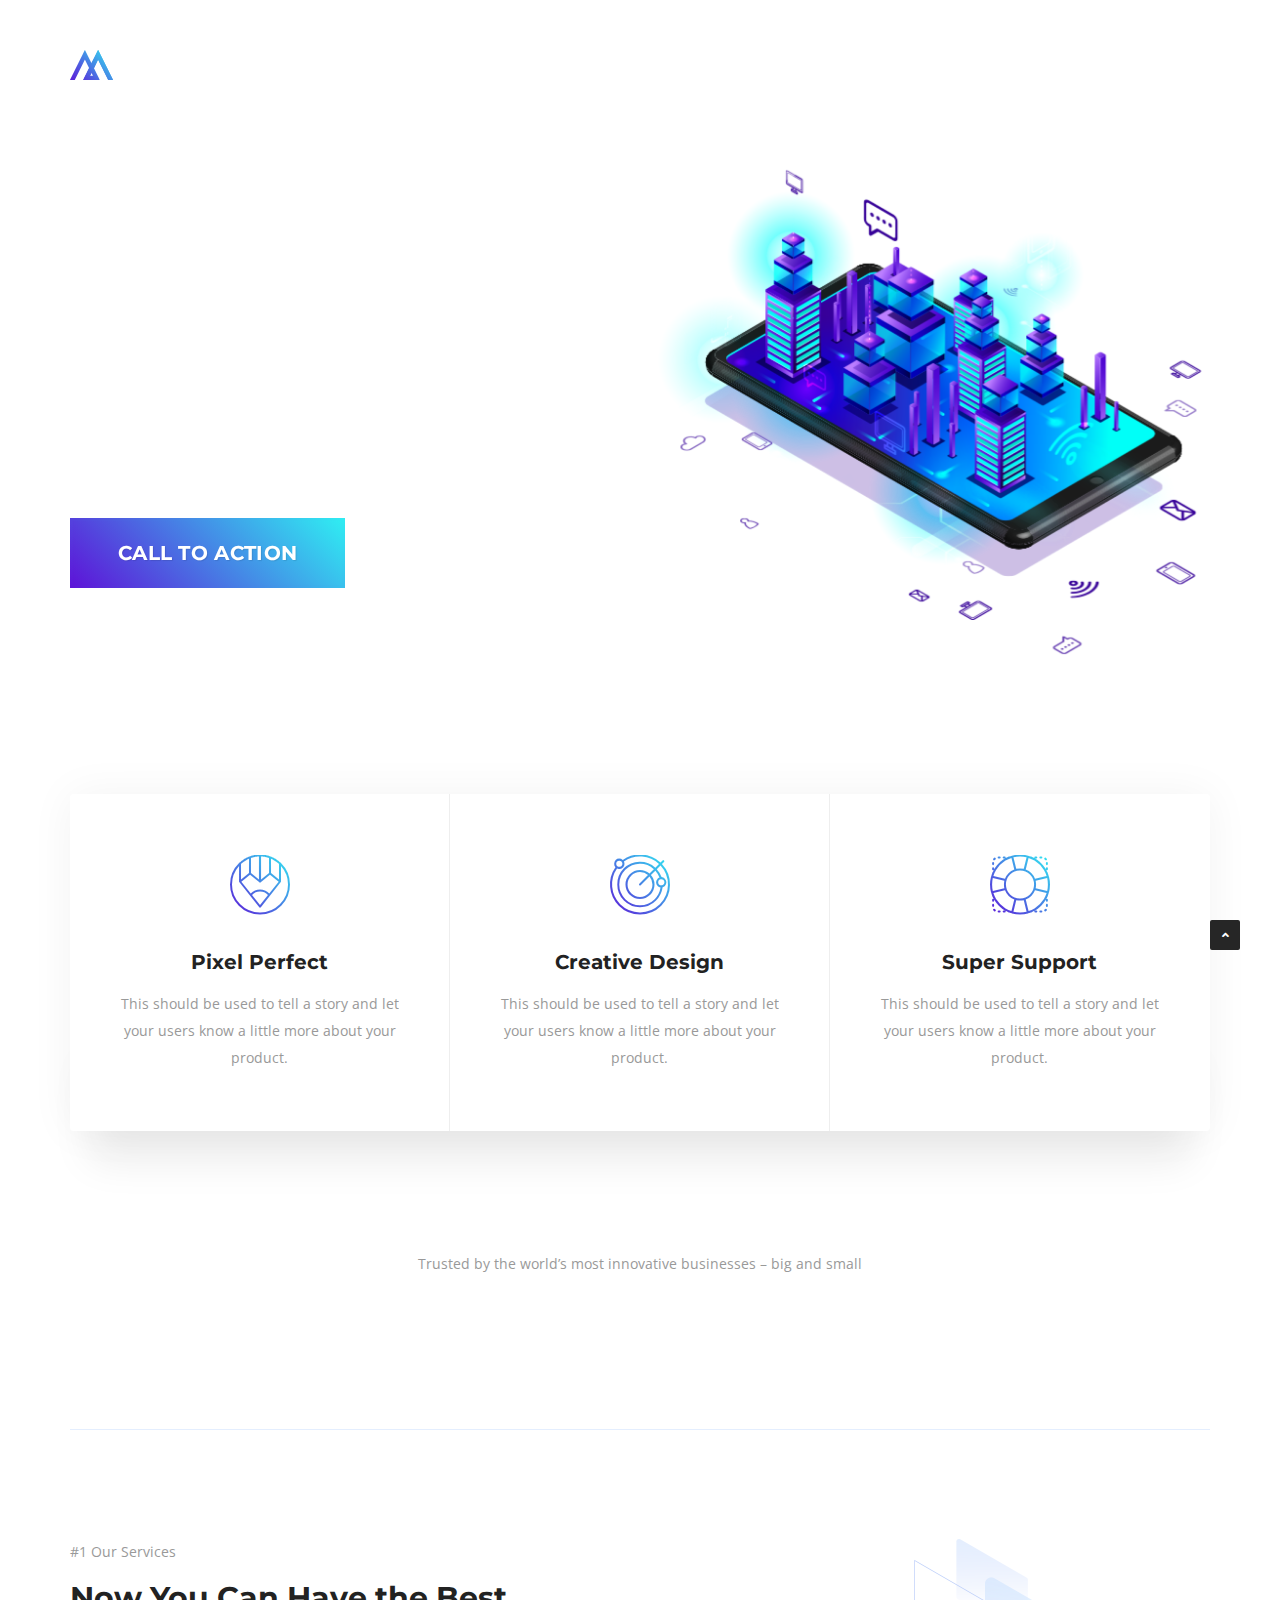
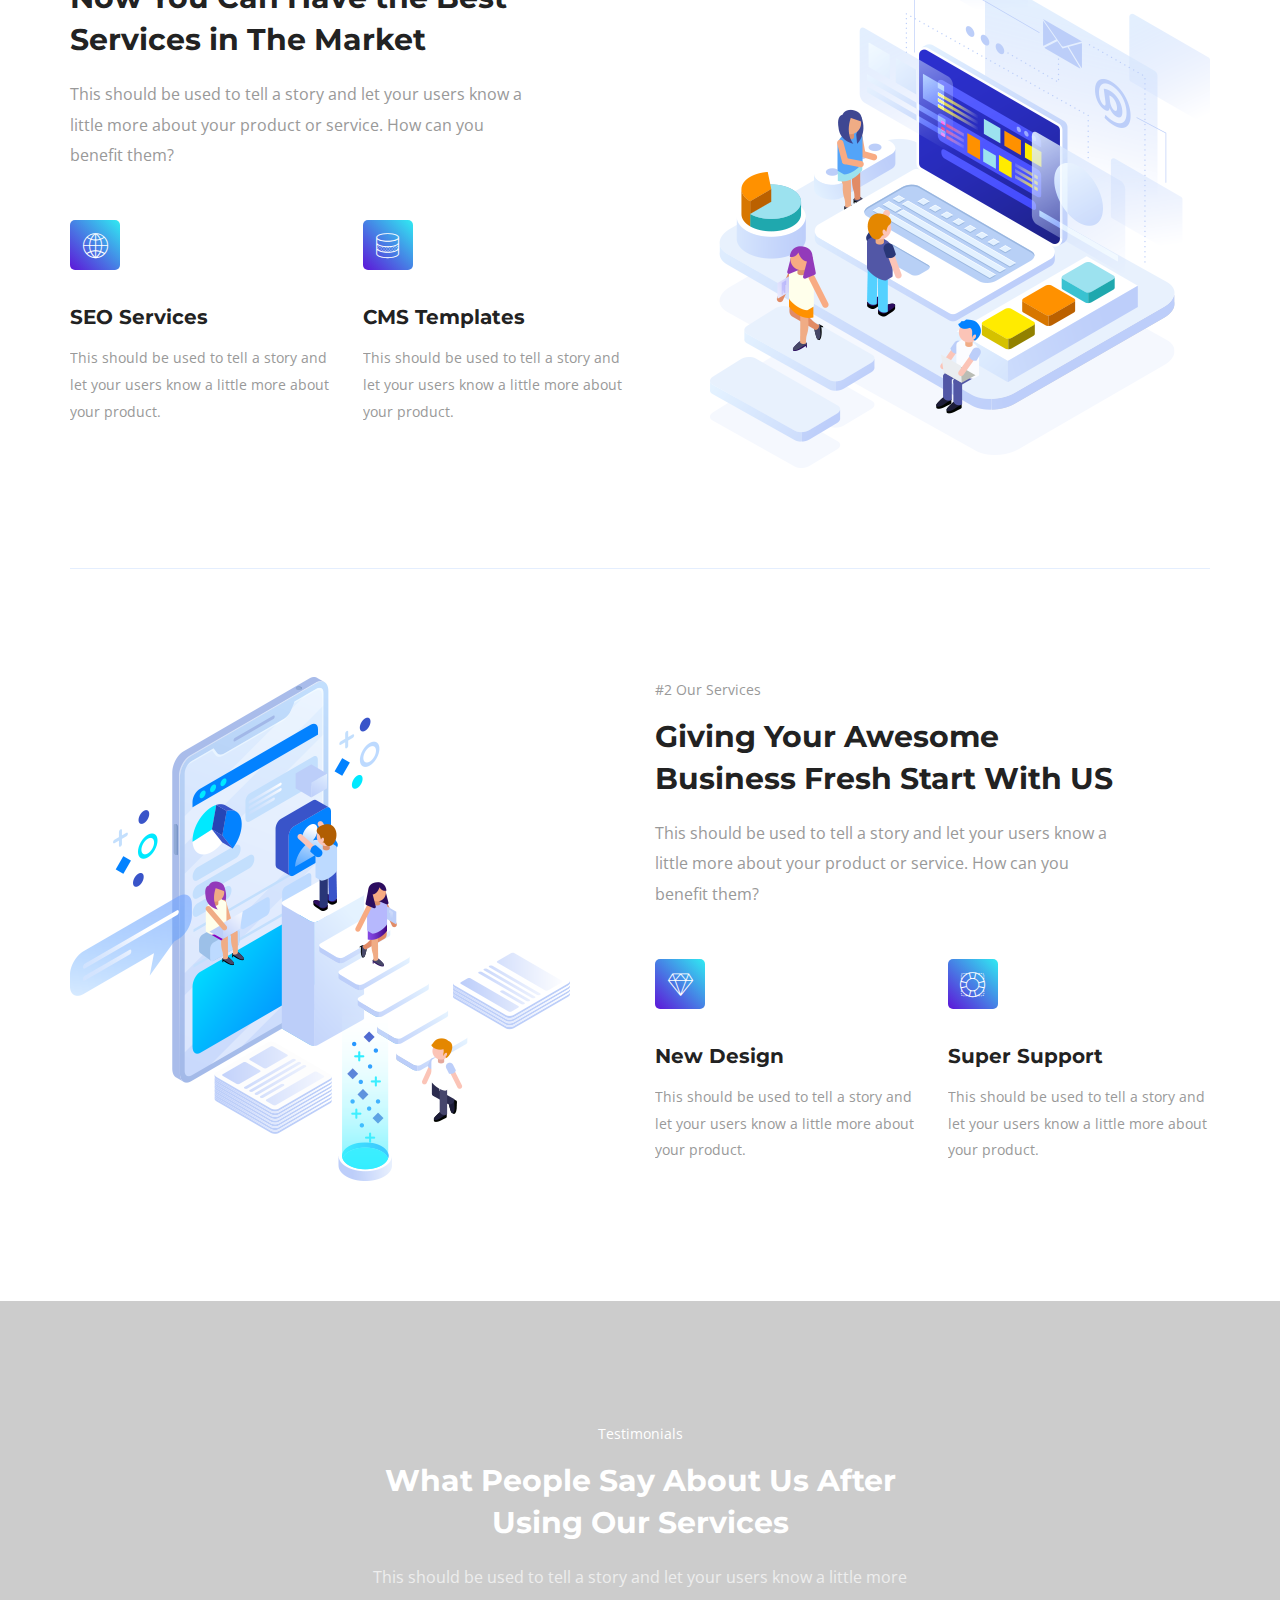
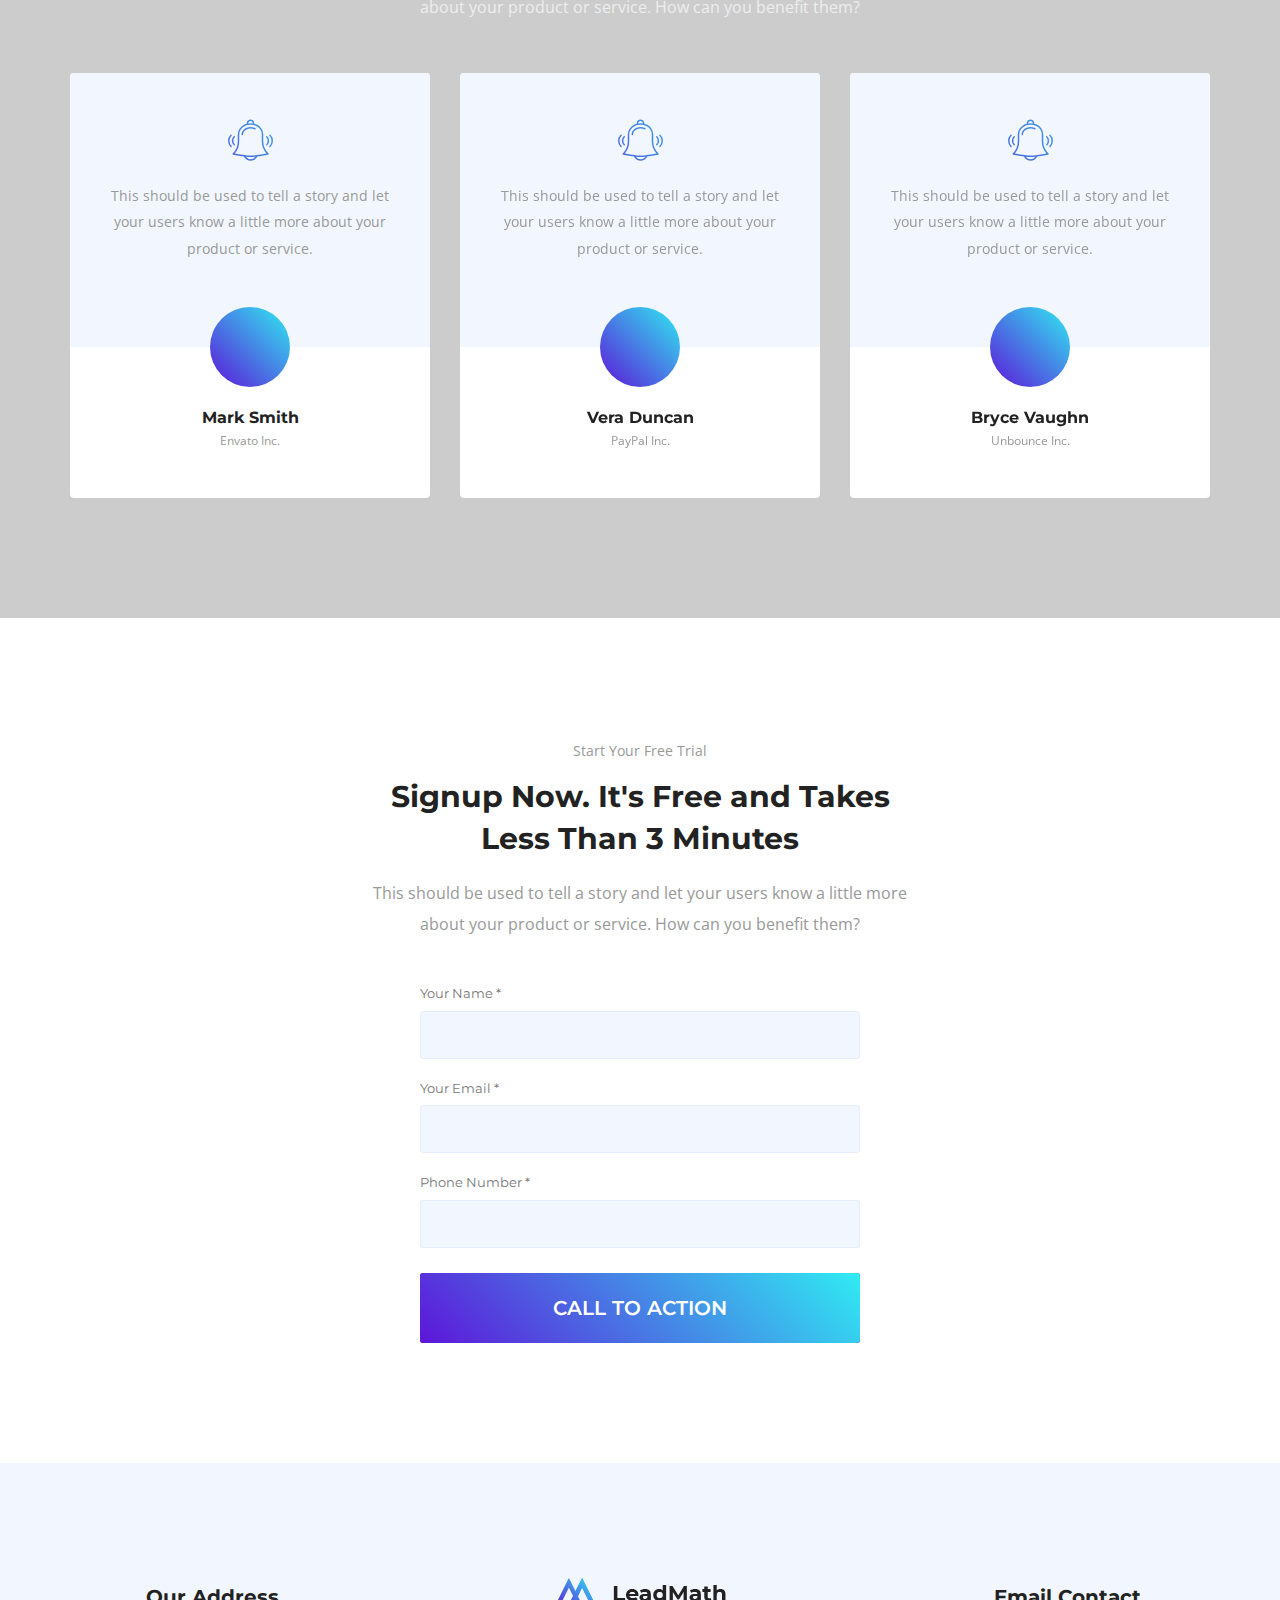
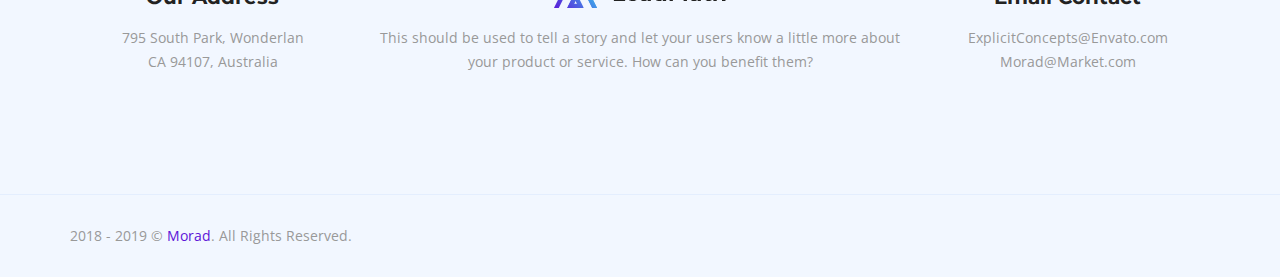
==== index-leadgen.html @ 37888b16 "Versão Inicial" ====
<!DOCTYPE html>
<html lang="en-US">

<head>

	<!-- Meta
	============================================= -->
	<meta charset="utf-8">
	<meta name="viewport" content="width=device-width, intial-scale=1, max-scale=1">

    <meta name="author" content="ExplicitConcepts">
    <!-- description -->
    <meta name="description" content="We are ExplicitConcepts Agency. We have experience in web development allows us to create truly Templates in many categories like PSD Templates, HTML Templates, WordPress Themes, Unbounce Themes and Instapage Theme.">
    <!-- keywords -->
    <meta name="keywords" content="unbounce, unbounce landing page, instapage, instapage landing page, landing page, web design, PSD template, responsive web design, website designed, free web design, flat web design, site template, web de, website, web development">

	<!-- Stylesheets
	============================================= -->
	<link href="css/css-assets.css" rel="stylesheet">
	<link href="css/style.css" rel="stylesheet">
	<link href="https://fonts.googleapis.com/css?family=Montserrat:400,400i,600,600i,700,700i" rel="stylesheet">
	<link href="https://fonts.googleapis.com/css?family=Open+Sans:400,400i,700i,700" rel="stylesheet">

	<!-- Favicon
	============================================= -->
	<link rel="shortcut icon" href="images/general-elements/favicon/favicon.png">
	<link rel="apple-touch-icon" href="images/general-elements/favicon/apple-touch-icon.png">
	<link rel="apple-touch-icon" sizes="72x72" href="images/general-elements/favicon/apple-touch-icon-72x72.png">
	<link rel="apple-touch-icon" sizes="114x114" href="images/general-elements/favicon/apple-touch-icon-114x114.png">

	<!-- Title
	============================================= -->
	<title>LeadMath</title>

</head>

<body>

	<div id="scroll-progress"><div class="scroll-progress"><span class="scroll-percent"></span></div></div>

	<!-- Document Full Container
	============================================= -->
	<div id="full-container">

		<!-- Header
		============================================= -->
		<header id="header">

			<div id="header-bar-1" class="header-bar">

				<div class="header-bar-wrap">

					<div class="container">
						<div class="row">
							<div class="col-md-12">

								<div class="hb-content">
									<a class="logo logo-header" href="#">
										<img src="images/files/logo-header.png" data-logo-alt="images/files/logo-header-alt.png" alt="">
										<h3><span class="colored">LeadMath</span></h3>
										<span>HTML Template</span>
									</a><!-- .logo end -->
									<div class="hb-meta">
									</div><!-- .hb-meta end -->
								</div><!-- .hb-content end -->

							</div><!-- .col-md-12 end -->
						</div><!-- .row end -->
					</div><!-- .container end -->

				</div><!-- .header-bar-wrap -->

			</div><!-- #header-bar-1 end -->

		</header><!-- #header end -->
	
		<!-- Banner
		============================================= -->
		<section id="banner">

			<div class="banner-parallax" data-banner-height="800">
				<img src="http://via.placeholder.com/1920x1100?text=Image" alt="">
				<!-- <div class="overlay-colored color-bg-white opacity-80"></div>.overlay-colored end -->
				<div class="slide-content">

					<div class="container">
						<div class="row">
							<div class="col-md-6">

								<div class="banner-center-box text-white md-text-center">
									<h1>
										Start Your Business With Our Services
									</h1>
									<div class="description">
										This should be used to tell a story and let your users know a little more about your product or service. How can you benefit them?
									</div>
									<a class="btn scroll-to gradient x-large colorful hover-colorful-darken mt-40" href="#signup-now">Call to Action</a>
								</div><!-- .banner-center-box end -->

							</div><!-- .col-md-6 end -->
							<div class="col-md-6">
							
								<div class="banner-center-box md-text-center">
									<img class="mt-md-30" src="images/files/illustrator-featured-img-1.png" alt="Featured Image">
								</div><!-- .banner-center-box end -->

							</div><!-- .col-md-6 end -->
						</div><!-- .row end -->
					</div><!-- .container end -->

				</div><!-- .slide-content end -->
			</div><!-- .banner-parallax end -->

		</section><!-- #banner end -->

		<!-- Content
		============================================= -->
		<section id="content">
		
			<div id="content-wrap">
		
				<!-- === Intro Features =========== -->
				<div id="intro-features" class="flat-section">
		
					<div class="section-content">
		
						<div class="container">
							<div class="row">
								<div class="col-sm-12">
		
									<div class="slider-boxes-features">
										<ul class="owl-carousel">
											<li>
												<div class="slide">
													<div class="box-info box-info-2 text-center">
														<div class="box-icon icon"><i class="flaticon-compose"></i></div>
														<div class="box-content">
															<h4>Pixel Perfect</h4>
															<p>This should be used to tell a story and let your users know a little more about your product.</p>
														</div><!-- .box-content end -->
													</div><!-- .box-info end -->
												</div><!-- .slide end -->
											</li>
											<li>
												<div class="slide">
													<div class="box-info box-info-2 text-center">
														<div class="box-icon icon"><i class="flaticon-radar"></i></div>
														<div class="box-content">
															<h4>Creative Design</h4>
															<p>This should be used to tell a story and let your users know a little more about your product.</p>
														</div><!-- .box-content end -->
													</div><!-- .box-info end -->
												</div><!-- .slide end -->
											</li>
											<li>
												<div class="slide">
													<div class="box-info box-info-2 text-center">
														<div class="box-icon icon"><i class="flaticon-help"></i></div>
														<div class="box-content">
															<h4>Super Support</h4>
															<p>This should be used to tell a story and let your users know a little more about your product.</p>
														</div><!-- .box-content end -->
													</div><!-- .box-info end -->
												</div><!-- .slide end -->
											</li>
											<li>
												<div class="slide">
													<div class="box-info box-info-2 text-center">
														<div class="box-icon icon"><i class="flaticon-compose"></i></div>
														<div class="box-content">
															<h4>Pixel Perfect</h4>
															<p>This should be used to tell a story and let your users know a little more about your product.</p>
														</div><!-- .box-content end -->
													</div><!-- .box-info end -->
												</div><!-- .slide end -->
											</li>
											<li>
												<div class="slide">
													<div class="box-info box-info-2 text-center">
														<div class="box-icon icon"><i class="flaticon-radar"></i></div>
														<div class="box-content">
															<h4>Creative Design</h4>
															<p>This should be used to tell a story and let your users know a little more about your product.</p>
														</div><!-- .box-content end -->
													</div><!-- .box-info end -->
												</div><!-- .slide end -->
											</li>
										</ul>
									</div><!-- .slider-boxes-features end -->
		
								</div><!-- .col-sm-12 end -->
		
								<div class="divider-120 divider-md-100"></div>
		
								<div class="col-md-12">
		
									<p class="mb-40 text-center">
										Trusted by the world’s most innovative businesses – big and small
									</p>
									<div class="slider-clients">
										<ul class="owl-carousel">
											<li>
												<div class="slide">
													<div class="client-single"><a href="#"><img src="http://via.placeholder.com/120x40?text=Image" alt=""></a></div>
												</div><!-- .slide end -->
											</li>
											<li>
												<div class="slide">
													<div class="client-single"><a href="#"><img src="http://via.placeholder.com/120x40?text=Image" alt=""></a></div>
												</div><!-- .slide end -->
											</li>
											<li>
												<div class="slide">
													<div class="client-single"><a href="#"><img src="http://via.placeholder.com/120x40?text=Image" alt=""></a></div>
												</div><!-- .slide end -->
											</li>
											<li>
												<div class="slide">
													<div class="client-single"><a href="#"><img src="http://via.placeholder.com/120x40?text=Image" alt=""></a></div>
												</div><!-- .slide end -->
											</li>
											<li>
												<div class="slide">
													<div class="client-single"><a href="#"><img src="http://via.placeholder.com/120x40?text=Image" alt=""></a></div>
												</div><!-- .slide end -->
											</li>
											<li>
												<div class="slide">
													<div class="client-single"><a href="#"><img src="http://via.placeholder.com/120x40?text=Image" alt=""></a></div>
												</div><!-- .slide end -->
											</li>
										</ul>
									</div><!-- .slider-clients end -->
		
								</div><!-- .col-md-12 end -->
		
								<hr class="divider-line space-100">
		
								<div class="col-md-6">
		
									<div class="section-title">
										<span>#1 Our Services</span>
										<h2>Now You Can Have the Best Services in The Market</h2>
										<p>
											This should be used to tell a story and let your users know a little more about your product or service. How
											can you benefit them?
										</p>
									</div><!-- .section-title end -->
		
									<div class="row">
										<div class="col-sm-6">
		
											<div class="box-info box-info-1 mb-sm-40">
												<div class="box-icon icon"><i class="flaticon-internet"></i></div>
												<div class="box-content">
													<h4>SEO Services</h4>
													<p>This should be used to tell a story and let your users know a little more about your product.</p>
												</div><!-- .box-content end -->
											</div><!-- .box-info end -->
		
										</div><!-- .col-sm-6 end -->
										<div class="col-sm-6">
		
											<div class="box-info box-info-1">
												<div class="box-icon icon"><i class="flaticon-database-2"></i></div>
												<div class="box-content">
													<h4>CMS Templates</h4>
													<p>This should be used to tell a story and let your users know a little more about your product.</p>
												</div><!-- .box-content end -->
											</div><!-- .box-info end -->
		
										</div><!-- .col-sm-6 end -->
									</div><!-- .row end -->
		
								</div><!-- .col-md-6 end -->
								<div class="col-md-6 text-right md-text-left">
		
									<img class="mt-md-60" src="images/files/illustrator-featured-img-2.png" alt="">
		
								</div><!-- .col-md-6 end -->
		
								<hr class="divider-line space-100">
		
								<div class="col-md-6 col-md-push-6">
		
									<div class="section-title">
										<span>#2 Our Services</span>
										<h2>Giving Your Awesome Business Fresh Start With US</h2>
										<p>
											This should be used to tell a story and let your users know a little more about your product or service. How
											can you
											benefit them?
										</p>
									</div><!-- .section-title end -->
		
									<div class="row">
										<div class="col-sm-6">
		
											<div class="box-info box-info-1 mb-sm-40">
												<div class="box-icon icon"><i class="flaticon-diamond"></i></div>
												<div class="box-content">
													<h4>New Design</h4>
													<p>This should be used to tell a story and let your users know a little more about your product.</p>
												</div><!-- .box-content end -->
											</div><!-- .box-info end -->
		
										</div><!-- .col-sm-6 end -->
										<div class="col-sm-6">
		
											<div class="box-info box-info-1">
												<div class="box-icon icon"><i class="flaticon-help"></i></div>
												<div class="box-content">
													<h4>Super Support</h4>
													<p>This should be used to tell a story and let your users know a little more about your product.</p>
												</div><!-- .box-content end -->
											</div><!-- .box-info end -->
		
										</div><!-- .col-sm-6 end -->
									</div><!-- .row end -->
		
								</div><!-- .col-md-6 end -->
								<div class="col-md-6 col-md-pull-6">
		
									<img class="mt-md-60" src="images/files/illustrator-featured-img-3.png" alt="">
		
								</div><!-- .col-md-6 end -->
		
							</div><!-- .row end -->
						</div><!-- .container end -->
		
					</div><!-- .section-content end -->
		
				</div><!-- .flat-section end -->
		
				<!-- === Clients Testimonials =========== -->
				<div id="clients-testimonials" class="parallax-section">
		
					<img src="http://via.placeholder.com/1920x1100?text=Image" alt="">
					<!-- <div class="overlay-colored color-bg-gradient opacity-90"></div>.overlay-colored end -->
					<div class="section-content">
		
						<div class="container">
							<div class="row">
								<div class="col-md-8 col-md-offset-2">
		
									<div class="section-title text-white text-center">
										<span>Testimonials</span>
										<h2>What People Say About Us After Using Our Services</h2>
										<p>
											This should be used to tell a story and let your users know a little more about your product or service. How
											can you
											benefit them?
										</p>
									</div><!-- .section-title end -->
		
								</div><!-- .col-md-8 end -->
								<div class="col-md-12">
		
									<div class="slider-testimonials">
										<ul class="owl-carousel">
											<li>
												<div class="slide">
													<div class="testimonial-single-1">
														<div class="ts-content">
															<i class="flaticon-alarm-1"></i>
															This should be used to tell a story and let your users know a little more about your product or service.
														</div><!-- .ts-content end -->
														<div class="ts-person">
															<div class="ts-img">
																<img src="http://via.placeholder.com/80x80?text=Image" alt="">
															</div><!-- .ts-img end -->
															<h5>Mark Smith</h5>
															<span>Envato Inc.</span>
														</div><!-- .ts-person end -->
													</div><!-- .testimonial-single-1 -->
												</div><!-- .slide end -->
											</li>
											<li>
												<div class="slide">
													<div class="testimonial-single-1">
														<div class="ts-content">
															<i class="flaticon-alarm-1"></i>
															This should be used to tell a story and let your users know a little more about your product or service.
														</div><!-- .ts-content end -->
														<div class="ts-person">
															<div class="ts-img">
																<img src="http://via.placeholder.com/80x80?text=Image" alt="">
															</div><!-- .ts-img end -->
															<h5>Vera Duncan</h5>
															<span>PayPal Inc.</span>
														</div><!-- .ts-person end -->
													</div><!-- .testimonial-single-1 -->
												</div><!-- .slide end -->
											</li>
											<li>
												<div class="slide">
													<div class="testimonial-single-1">
														<div class="ts-content">
															<i class="flaticon-alarm-1"></i>
															This should be used to tell a story and let your users know a little more about your product or service.
														</div><!-- .ts-content end -->
														<div class="ts-person">
															<div class="ts-img">
																<img src="http://via.placeholder.com/80x80?text=Image" alt="">
															</div><!-- .ts-img end -->
															<h5>Bryce Vaughn</h5>
															<span>Unbounce Inc.</span>
														</div><!-- .ts-person end -->
													</div><!-- .testimonial-single-1 -->
												</div><!-- .slide end -->
											</li>
											<li>
												<div class="slide">
													<div class="testimonial-single-1">
														<div class="ts-content">
															<i class="flaticon-alarm-1"></i>
															This should be used to tell a story and let your users know a little more about your product or service.
														</div><!-- .ts-content end -->
														<div class="ts-person">
															<div class="ts-img">
																<img src="http://via.placeholder.com/80x80?text=Image" alt="">
															</div><!-- .ts-img end -->
															<h5>Mark Smith</h5>
															<span>Envato Inc.</span>
														</div><!-- .ts-person end -->
													</div><!-- .testimonial-single-1 -->
												</div><!-- .slide end -->
											</li>
											<li>
												<div class="slide">
													<div class="testimonial-single-1">
														<div class="ts-content">
															<i class="flaticon-alarm-1"></i>
															This should be used to tell a story and let your users know a little more about your product or service.
														</div><!-- .ts-content end -->
														<div class="ts-person">
															<div class="ts-img">
																<img src="http://via.placeholder.com/80x80?text=Image" alt="">
															</div><!-- .ts-img end -->
															<h5>Vera Duncan</h5>
															<span>PayPal Inc.</span>
														</div><!-- .ts-person end -->
													</div><!-- .testimonial-single-1 -->
												</div><!-- .slide end -->
											</li>
										</ul>
									</div><!-- .slider-testimonials end -->
		
								</div><!-- .col-md-12 end -->
							</div><!-- .row end -->
						</div><!-- .container end -->
		
					</div><!-- .section-content end -->
		
				</div><!-- .parallax-section end -->
		
				<!-- === Signup Now =========== -->
				<div id="signup-now" class="flat-section">
		
					<div class="section-content">
		
						<div class="container">
							<div class="row">
								<div class="col-md-8 col-md-offset-2">
		
									<div class="section-title text-center">
										<span>Start Your Free Trial</span>
										<h2>Signup Now. It's Free and Takes Less Than 3 Minutes</h2>
										<p>
											This should be used to tell a story and let your users know a little more about your product or service. How
											can you
											benefit them?
										</p>
									</div><!-- .section-title end -->
		
								</div><!-- .col-md-8 end -->
								<div class="col-md-6 col-md-offset-3">
		
									<div class="cta-subscribe cta-subscribe-2 box-form text-center">
										<div class="box-content">
											<div class="cs-notifications">
												<div class="cs-notifications-content"></div>
											</div><!-- .cs-notifications end -->
											<form id="form-cta-subscribe-2" class="redirected">
												<div class="form-group">
													<label for="cs2Name">Your Name *</label>
													<input type="text" name="cs2Name" id="cs2Name" class="form-control">
												</div><!-- .form-group end -->
												<div class="form-group">
													<label for="cs2Email">Your Email *</label>
													<input type="text" name="cs2Email" id="cs2Email" class="form-control">
												</div><!-- .form-group end -->
												<div class="form-group">
													<label for="cs2PhoneNum">Phone Number *</label>
													<input type="text" name="cs2PhoneNum" id="cs2PhoneNum" class="form-control">
												</div><!-- .form-group end -->
												<div class="form-group">
													<input type="submit" class="form-control" value="Call to Action">
												</div><!-- .form-group end -->
											</form><!-- #form-cta-subscribe-2 end -->
										</div><!-- .box-content end -->
									</div><!-- .box-form end -->
		
								</div><!-- .col-md-6 end -->
							</div><!-- .row end -->
						</div><!-- .container end -->
		
					</div><!-- .section-content end -->
		
				</div><!-- .flat-section end -->
		
			</div><!-- #content-wrap -->
		
		</section><!-- #content end -->

		<!-- Footer
		============================================= -->
		<footer id="footer">

			<div id="footer-bar-1" class="footer-bar">
			
				<div class="footer-bar-wrap">
			
					<div class="container">
						<div class="row">
							<div class="col-md-12">
			
								<div class="fb-row">
									<div class="col-sm-3">
			
										<div class="box-info box-info-3 text-center mb-sm-50">
											<div class="box-content">
												<h4>Our Address</h4>
												<p>
													795 South Park, Wonderlan
													<br>
													CA 94107, Australia
												</p>
											</div><!-- .box-content end -->
										</div><!-- .box-info end -->
			
									</div><!-- .col-sm-3 end -->
									<div class="col-sm-6">
			
										<div class="box-info box-info-3 text-center mb-sm-50">
											<div class="box-content">
												<a class="logo logo-footer" href="#">
													<img src="images/files/logo-header.png" alt="">
													<h3><span class="colored">LeadMath</span></h3>
													<span>HTML Template</span>
												</a><!-- .logo end -->
												<p>
													This should be used to tell a story and let your users know a little more about your product or service. How can you benefit them?
												</p>
											</div><!-- .box-content end -->
										</div><!-- .box-info end -->
			
									</div><!-- .col-sm-6 end -->
									<div class="col-sm-3">
			
										<div class="box-info box-info-3 text-center">
											<div class="box-content">
												<h4>Email Contact</h4>
												<p>
													ExplicitConcepts@Envato.com
													<br>
													Morad@Market.com
												</p>
											</div><!-- .box-content end -->
										</div><!-- .box-info end -->
			
									</div><!-- .col-sm-3 end -->
								</div><!-- .fb-row end -->
			
							</div><!-- .col-md-12 end -->
						</div><!-- .row end -->
					</div><!-- .container end -->
			
				</div><!-- .footer-bar-wrap -->
			
			</div><!-- #footer-bar-1 end -->

			<div id="footer-bar-2" class="footer-bar">

				<div class="footer-bar-wrap">

					<div class="container">
						<div class="row">
							<div class="col-md-12">

								<div class="fb-row">
									<div class="copyrights-message">2018 - 2019 © <a href="https://themeforest.net/user/morad?ref=morad" target="_blank"><span class="colored">Morad</span></a>. All Rights Reserved.</div>
									<ul class="social-icons animated x4 grey hover-colorful icon-only">
										<li><a class="si-facebook" href="#"><i class="fa fa-facebook"></i><i class="fa fa-facebook"></i></a></li>
										<li><a class="si-twitter" href="#"><i class="fa fa-twitter"></i><i class="fa fa-twitter"></i></a></li>
										<li><a class="si-instagramorange" href="#"><i class="fa fa-instagram"></i><i class="fa fa-instagram"></i></a></li>
									</ul><!-- .social-icons end -->
								</div><!-- .fb-row end -->

							</div><!-- .col-md-12 end -->
						</div><!-- .row end -->
					</div><!-- .container end -->

				</div><!-- .footer-bar-wrap -->

			</div><!-- #footer-bar-2 end -->

		</footer><!-- #footer end -->

	</div><!-- #full-container end -->

	<a class="scroll-top-icon scroll-top" href="#"><i class="fa fa-angle-up"></i></a>

	<!-- External JavaScripts
	============================================= -->
	<script src="js/jquery.js"></script>
	<script src="js/jRespond.min.js"></script>
	<script src="js/jquery.easing.min.js"></script>
	<script src="js/jquery.waypoints.min.js"></script>
	<script src="js/jquery.fitvids.js"></script>
	<script src="js/jquery.stellar.js"></script>
	<script src="js/owl.carousel.min.js"></script>
	<script src="js/jquery.mb.YTPlayer.min.js"></script>
	<script src="js/jquery.magnific-popup.min.js"></script>
	<script src="js/jquery.ajaxchimp.min.js"></script>
	<script src="js/jquery.validate.min.js"></script>
	<script src="js/simple-scrollbar.min.js"></script>
	<script src='js/functions.js'></script>

</body>
</html>
---- css/css-assets.css ----
/*=====================================================================
 
	CSS ASSETS
	----------

	Here are all imports of css libraries and helpers like
	Bootstrap, fontAwesome, Owl Carousel, .. etc.

 *=================================================================== */
/* Font Size Headings */
/* Font Size Custom */
/*!
 * Bootstrap v3.3.5 (http://getbootstrap.com)
 * Copyright 2011-2016 Twitter, Inc.
 * Licensed under MIT (https://github.com/twbs/bootstrap/blob/master/LICENSE)
 */
/*!
 * Generated using the Bootstrap Customizer (http://getbootstrap.com/customize/?id=7d1f802361a5ea746395)
 * Config saved to config.json and https://gist.github.com/7d1f802361a5ea746395
 */
/*!
 * Bootstrap v3.3.6 (http://getbootstrap.com)
 * Copyright 2011-2015 Twitter, Inc.
 * Licensed under MIT (https://github.com/twbs/bootstrap/blob/master/LICENSE)
 */
/*! normalize.css v3.0.3 | MIT License | github.com/necolas/normalize.css */
@import url(../fonts/fontawesome/css/all.css);
@import "https://use.fontawesome.com/releases/v5.3.1/css/v4-shims.css";
@import url(../fonts/flaticon-leadmath/flaticon.css);
html {
  font-family: sans-serif;
  -ms-text-size-adjust: 100%;
  -webkit-text-size-adjust: 100%; }

body {
  margin: 0; }

article,
aside,
details,
figcaption,
figure,
footer,
header,
hgroup,
main,
menu,
nav,
section,
summary {
  display: block; }

audio,
canvas,
progress,
video {
  display: inline-block;
  vertical-align: baseline; }

audio:not([controls]) {
  display: none;
  height: 0; }

[hidden],
template {
  display: none; }

a {
  background-color: transparent; }

a:active,
a:hover {
  outline: 0; }

abbr[title] {
  border-bottom: 1px dotted; }

b,
strong {
  font-weight: bold; }

dfn {
  font-style: italic; }

h1 {
  font-size: 2em;
  margin: 0.67em 0; }

mark {
  background: #ff0;
  color: #000; }

small {
  font-size: 80%; }

sub,
sup {
  font-size: 75%;
  line-height: 0;
  position: relative;
  vertical-align: baseline; }

sup {
  top: -0.5em; }

sub {
  bottom: -0.25em; }

img {
  border: 0; }

svg:not(:root) {
  overflow: hidden; }

figure {
  margin: 1em 40px; }

hr {
  -webkit-box-sizing: content-box;
  -moz-box-sizing: content-box;
  box-sizing: content-box;
  height: 0; }

pre {
  overflow: auto; }

code,
kbd,
pre,
samp {
  font-family: monospace, monospace;
  font-size: 1em; }

button,
input,
optgroup,
select,
textarea {
  color: inherit;
  font: inherit;
  margin: 0; }

button {
  overflow: visible; }

button,
select {
  text-transform: none; }

button,
html input[type="button"],
input[type="reset"],
input[type="submit"] {
  -webkit-appearance: button;
  cursor: pointer; }

button[disabled],
html input[disabled] {
  cursor: default; }

button::-moz-focus-inner,
input::-moz-focus-inner {
  border: 0;
  padding: 0; }

input {
  line-height: normal; }

input[type="checkbox"],
input[type="radio"] {
  -webkit-box-sizing: border-box;
  -moz-box-sizing: border-box;
  box-sizing: border-box;
  padding: 0; }

input[type="number"]::-webkit-inner-spin-button,
input[type="number"]::-webkit-outer-spin-button {
  height: auto; }

input[type="search"] {
  -webkit-appearance: textfield;
  -webkit-box-sizing: content-box;
  -moz-box-sizing: content-box;
  box-sizing: content-box; }

input[type="search"]::-webkit-search-cancel-button,
input[type="search"]::-webkit-search-decoration {
  -webkit-appearance: none; }

fieldset {
  border: 1px solid #c0c0c0;
  margin: 0 2px;
  padding: 0.35em 0.625em 0.75em; }

legend {
  border: 0;
  padding: 0; }

textarea {
  overflow: auto; }

optgroup {
  font-weight: bold; }

table {
  border-collapse: collapse;
  border-spacing: 0; }

td,
th {
  padding: 0; }

* {
  -webkit-box-sizing: border-box;
  -moz-box-sizing: border-box;
  box-sizing: border-box; }

*:before,
*:after {
  -webkit-box-sizing: border-box;
  -moz-box-sizing: border-box;
  box-sizing: border-box; }

html {
  font-size: 10px;
  -webkit-tap-highlight-color: transparent; }

body {
  font-family: "Helvetica Neue", Helvetica, Arial, sans-serif;
  font-size: 14px;
  line-height: 1.42857143;
  color: #333333;
  background-color: #ffffff; }

input,
button,
select,
textarea {
  font-family: inherit;
  font-size: inherit;
  line-height: inherit; }

a {
  color: #337ab7;
  text-decoration: none; }

a:hover,
a:focus {
  color: #23527c;
  text-decoration: underline; }

a:focus {
  outline: thin dotted;
  outline: 5px auto -webkit-focus-ring-color;
  outline-offset: -2px; }

figure {
  margin: 0; }

img {
  vertical-align: middle; }

.img-responsive {
  display: block;
  max-width: 100%;
  height: auto; }

.img-rounded {
  border-radius: 6px; }

.img-thumbnail {
  padding: 4px;
  line-height: 1.42857143;
  background-color: #ffffff;
  border: 1px solid #dddddd;
  border-radius: 4px;
  -webkit-transition: all 0.2s ease-in-out;
  -o-transition: all 0.2s ease-in-out;
  transition: all 0.2s ease-in-out;
  display: inline-block;
  max-width: 100%;
  height: auto; }

.img-circle {
  border-radius: 50%; }

hr {
  margin-top: 20px;
  margin-bottom: 20px;
  border: 0;
  border-top: 1px solid #eeeeee; }

.sr-only {
  position: absolute;
  width: 1px;
  height: 1px;
  margin: -1px;
  padding: 0;
  overflow: hidden;
  clip: rect(0, 0, 0, 0);
  border: 0; }

.sr-only-focusable:active,
.sr-only-focusable:focus {
  position: static;
  width: auto;
  height: auto;
  margin: 0;
  overflow: visible;
  clip: auto; }

[role="button"] {
  cursor: pointer; }

h1,
h2,
h3,
h4,
h5,
h6,
.h1,
.h2,
.h3,
.h4,
.h5,
.h6 {
  font-family: inherit;
  font-weight: 500;
  line-height: 1.1;
  color: inherit; }

h1 small,
h2 small,
h3 small,
h4 small,
h5 small,
h6 small,
.h1 small,
.h2 small,
.h3 small,
.h4 small,
.h5 small,
.h6 small,
h1 .small,
h2 .small,
h3 .small,
h4 .small,
h5 .small,
h6 .small,
.h1 .small,
.h2 .small,
.h3 .small,
.h4 .small,
.h5 .small,
.h6 .small {
  font-weight: normal;
  line-height: 1;
  color: #777777; }

h1,
.h1,
h2,
.h2,
h3,
.h3 {
  margin-top: 20px;
  margin-bottom: 10px; }

h1 small,
.h1 small,
h2 small,
.h2 small,
h3 small,
.h3 small,
h1 .small,
.h1 .small,
h2 .small,
.h2 .small,
h3 .small,
.h3 .small {
  font-size: 65%; }

h4,
.h4,
h5,
.h5,
h6,
.h6 {
  margin-top: 10px;
  margin-bottom: 10px; }

h4 small,
.h4 small,
h5 small,
.h5 small,
h6 small,
.h6 small,
h4 .small,
.h4 .small,
h5 .small,
.h5 .small,
h6 .small,
.h6 .small {
  font-size: 75%; }

h1,
.h1 {
  font-size: 36px; }

h2,
.h2 {
  font-size: 30px; }

h3,
.h3 {
  font-size: 24px; }

h4,
.h4 {
  font-size: 18px; }

h5,
.h5 {
  font-size: 14px; }

h6,
.h6 {
  font-size: 12px; }

p {
  margin: 0 0 10px; }

.lead {
  margin-bottom: 20px;
  font-size: 16px;
  font-weight: 300;
  line-height: 1.4; }

@media (min-width: 768px) {
  .lead {
    font-size: 21px; } }

small,
.small {
  font-size: 85%; }

mark,
.mark {
  background-color: #fcf8e3;
  padding: .2em; }

.text-left {
  text-align: left; }

.text-right {
  text-align: right; }

.text-center {
  text-align: center; }

.text-justify {
  text-align: justify; }

.text-nowrap {
  white-space: nowrap; }

.text-lowercase {
  text-transform: lowercase; }

.text-uppercase {
  text-transform: uppercase; }

.text-capitalize {
  text-transform: capitalize; }

.text-muted {
  color: #777777; }

.text-primary {
  color: #337ab7; }

a.text-primary:hover,
a.text-primary:focus {
  color: #286090; }

.text-success {
  color: #3c763d; }

a.text-success:hover,
a.text-success:focus {
  color: #2b542c; }

.text-info {
  color: #31708f; }

a.text-info:hover,
a.text-info:focus {
  color: #245269; }

.text-warning {
  color: #8a6d3b; }

a.text-warning:hover,
a.text-warning:focus {
  color: #66512c; }

.text-danger {
  color: #a94442; }

a.text-danger:hover,
a.text-danger:focus {
  color: #843534; }

.bg-primary {
  color: #fff;
  background-color: #337ab7; }

a.bg-primary:hover,
a.bg-primary:focus {
  background-color: #286090; }

.bg-success {
  background-color: #dff0d8; }

a.bg-success:hover,
a.bg-success:focus {
  background-color: #c1e2b3; }

.bg-info {
  background-color: #d9edf7; }

a.bg-info:hover,
a.bg-info:focus {
  background-color: #afd9ee; }

.bg-warning {
  background-color: #fcf8e3; }

a.bg-warning:hover,
a.bg-warning:focus {
  background-color: #f7ecb5; }

.bg-danger {
  background-color: #f2dede; }

a.bg-danger:hover,
a.bg-danger:focus {
  background-color: #e4b9b9; }

.page-header {
  padding-bottom: 9px;
  margin: 40px 0 20px;
  border-bottom: 1px solid #eeeeee; }

ul,
ol {
  margin-top: 0;
  margin-bottom: 10px; }

ul ul,
ol ul,
ul ol,
ol ol {
  margin-bottom: 0; }

.list-unstyled {
  padding-left: 0;
  list-style: none; }

.list-inline {
  padding-left: 0;
  list-style: none;
  margin-left: -5px; }

.list-inline > li {
  display: inline-block;
  padding-left: 5px;
  padding-right: 5px; }

dl {
  margin-top: 0;
  margin-bottom: 20px; }

dt,
dd {
  line-height: 1.42857143; }

dt {
  font-weight: bold; }

dd {
  margin-left: 0; }

@media (min-width: 768px) {
  .dl-horizontal dt {
    float: left;
    width: 160px;
    clear: left;
    text-align: right;
    overflow: hidden;
    text-overflow: ellipsis;
    white-space: nowrap; }
  .dl-horizontal dd {
    margin-left: 180px; } }

abbr[title],
abbr[data-original-title] {
  cursor: help;
  border-bottom: 1px dotted #777777; }

.initialism {
  font-size: 90%;
  text-transform: uppercase; }

blockquote {
  padding: 10px 20px;
  margin: 0 0 20px;
  font-size: 17.5px;
  border-left: 5px solid #eeeeee; }

blockquote p:last-child,
blockquote ul:last-child,
blockquote ol:last-child {
  margin-bottom: 0; }

blockquote footer,
blockquote small,
blockquote .small {
  display: block;
  font-size: 80%;
  line-height: 1.42857143;
  color: #777777; }

blockquote footer:before,
blockquote small:before,
blockquote .small:before {
  content: '\2014 \00A0'; }

.blockquote-reverse,
blockquote.pull-right {
  padding-right: 15px;
  padding-left: 0;
  border-right: 5px solid #eeeeee;
  border-left: 0;
  text-align: right; }

.blockquote-reverse footer:before,
blockquote.pull-right footer:before,
.blockquote-reverse small:before,
blockquote.pull-right small:before,
.blockquote-reverse .small:before,
blockquote.pull-right .small:before {
  content: ''; }

.blockquote-reverse footer:after,
blockquote.pull-right footer:after,
.blockquote-reverse small:after,
blockquote.pull-right small:after,
.blockquote-reverse .small:after,
blockquote.pull-right .small:after {
  content: '\00A0 \2014'; }

address {
  margin-bottom: 20px;
  font-style: normal;
  line-height: 1.42857143; }

.container {
  margin-right: auto;
  margin-left: auto;
  padding-left: 15px;
  padding-right: 15px; }

@media (min-width: 768px) {
  .container {
    width: 750px; } }

@media (min-width: 992px) {
  .container {
    width: 970px; } }

@media (min-width: 1200px) {
  .container {
    width: 1170px; } }

.container-fluid {
  margin-right: auto;
  margin-left: auto;
  padding-left: 15px;
  padding-right: 15px; }

.row {
  margin-left: -15px;
  margin-right: -15px; }

.col-xs-1, .col-sm-1, .col-md-1, .col-lg-1, .col-xs-2, .col-sm-2, .col-md-2, .col-lg-2, .col-xs-3, .col-sm-3, .col-md-3, .col-lg-3, .col-xs-4, .col-sm-4, .col-md-4, .col-lg-4, .col-xs-5, .col-sm-5, .col-md-5, .col-lg-5, .col-xs-6, .col-sm-6, .col-md-6, .col-lg-6, .col-xs-7, .col-sm-7, .col-md-7, .col-lg-7, .col-xs-8, .col-sm-8, .col-md-8, .col-lg-8, .col-xs-9, .col-sm-9, .col-md-9, .col-lg-9, .col-xs-10, .col-sm-10, .col-md-10, .col-lg-10, .col-xs-11, .col-sm-11, .col-md-11, .col-lg-11, .col-xs-12, .col-sm-12, .col-md-12, .col-lg-12 {
  position: relative;
  min-height: 1px;
  padding-left: 15px;
  padding-right: 15px; }

.col-xs-1, .col-xs-2, .col-xs-3, .col-xs-4, .col-xs-5, .col-xs-6, .col-xs-7, .col-xs-8, .col-xs-9, .col-xs-10, .col-xs-11, .col-xs-12 {
  float: left; }

.col-xs-12 {
  width: 100%; }

.col-xs-11 {
  width: 91.66666667%; }

.col-xs-10 {
  width: 83.33333333%; }

.col-xs-9 {
  width: 75%; }

.col-xs-8 {
  width: 66.66666667%; }

.col-xs-7 {
  width: 58.33333333%; }

.col-xs-6 {
  width: 50%; }

.col-xs-5 {
  width: 41.66666667%; }

.col-xs-4 {
  width: 33.33333333%; }

.col-xs-3 {
  width: 25%; }

.col-xs-2 {
  width: 16.66666667%; }

.col-xs-1 {
  width: 8.33333333%; }

.col-xs-pull-12 {
  right: 100%; }

.col-xs-pull-11 {
  right: 91.66666667%; }

.col-xs-pull-10 {
  right: 83.33333333%; }

.col-xs-pull-9 {
  right: 75%; }

.col-xs-pull-8 {
  right: 66.66666667%; }

.col-xs-pull-7 {
  right: 58.33333333%; }

.col-xs-pull-6 {
  right: 50%; }

.col-xs-pull-5 {
  right: 41.66666667%; }

.col-xs-pull-4 {
  right: 33.33333333%; }

.col-xs-pull-3 {
  right: 25%; }

.col-xs-pull-2 {
  right: 16.66666667%; }

.col-xs-pull-1 {
  right: 8.33333333%; }

.col-xs-pull-0 {
  right: auto; }

.col-xs-push-12 {
  left: 100%; }

.col-xs-push-11 {
  left: 91.66666667%; }

.col-xs-push-10 {
  left: 83.33333333%; }

.col-xs-push-9 {
  left: 75%; }

.col-xs-push-8 {
  left: 66.66666667%; }

.col-xs-push-7 {
  left: 58.33333333%; }

.col-xs-push-6 {
  left: 50%; }

.col-xs-push-5 {
  left: 41.66666667%; }

.col-xs-push-4 {
  left: 33.33333333%; }

.col-xs-push-3 {
  left: 25%; }

.col-xs-push-2 {
  left: 16.66666667%; }

.col-xs-push-1 {
  left: 8.33333333%; }

.col-xs-push-0 {
  left: auto; }

.col-xs-offset-12 {
  margin-left: 100%; }

.col-xs-offset-11 {
  margin-left: 91.66666667%; }

.col-xs-offset-10 {
  margin-left: 83.33333333%; }

.col-xs-offset-9 {
  margin-left: 75%; }

.col-xs-offset-8 {
  margin-left: 66.66666667%; }

.col-xs-offset-7 {
  margin-left: 58.33333333%; }

.col-xs-offset-6 {
  margin-left: 50%; }

.col-xs-offset-5 {
  margin-left: 41.66666667%; }

.col-xs-offset-4 {
  margin-left: 33.33333333%; }

.col-xs-offset-3 {
  margin-left: 25%; }

.col-xs-offset-2 {
  margin-left: 16.66666667%; }

.col-xs-offset-1 {
  margin-left: 8.33333333%; }

.col-xs-offset-0 {
  margin-left: 0%; }

@media (min-width: 768px) {
  .col-sm-1, .col-sm-2, .col-sm-3, .col-sm-4, .col-sm-5, .col-sm-6, .col-sm-7, .col-sm-8, .col-sm-9, .col-sm-10, .col-sm-11, .col-sm-12 {
    float: left; }
  .col-sm-12 {
    width: 100%; }
  .col-sm-11 {
    width: 91.66666667%; }
  .col-sm-10 {
    width: 83.33333333%; }
  .col-sm-9 {
    width: 75%; }
  .col-sm-8 {
    width: 66.66666667%; }
  .col-sm-7 {
    width: 58.33333333%; }
  .col-sm-6 {
    width: 50%; }
  .col-sm-5 {
    width: 41.66666667%; }
  .col-sm-4 {
    width: 33.33333333%; }
  .col-sm-3 {
    width: 25%; }
  .col-sm-2 {
    width: 16.66666667%; }
  .col-sm-1 {
    width: 8.33333333%; }
  .col-sm-pull-12 {
    right: 100%; }
  .col-sm-pull-11 {
    right: 91.66666667%; }
  .col-sm-pull-10 {
    right: 83.33333333%; }
  .col-sm-pull-9 {
    right: 75%; }
  .col-sm-pull-8 {
    right: 66.66666667%; }
  .col-sm-pull-7 {
    right: 58.33333333%; }
  .col-sm-pull-6 {
    right: 50%; }
  .col-sm-pull-5 {
    right: 41.66666667%; }
  .col-sm-pull-4 {
    right: 33.33333333%; }
  .col-sm-pull-3 {
    right: 25%; }
  .col-sm-pull-2 {
    right: 16.66666667%; }
  .col-sm-pull-1 {
    right: 8.33333333%; }
  .col-sm-pull-0 {
    right: auto; }
  .col-sm-push-12 {
    left: 100%; }
  .col-sm-push-11 {
    left: 91.66666667%; }
  .col-sm-push-10 {
    left: 83.33333333%; }
  .col-sm-push-9 {
    left: 75%; }
  .col-sm-push-8 {
    left: 66.66666667%; }
  .col-sm-push-7 {
    left: 58.33333333%; }
  .col-sm-push-6 {
    left: 50%; }
  .col-sm-push-5 {
    left: 41.66666667%; }
  .col-sm-push-4 {
    left: 33.33333333%; }
  .col-sm-push-3 {
    left: 25%; }
  .col-sm-push-2 {
    left: 16.66666667%; }
  .col-sm-push-1 {
    left: 8.33333333%; }
  .col-sm-push-0 {
    left: auto; }
  .col-sm-offset-12 {
    margin-left: 100%; }
  .col-sm-offset-11 {
    margin-left: 91.66666667%; }
  .col-sm-offset-10 {
    margin-left: 83.33333333%; }
  .col-sm-offset-9 {
    margin-left: 75%; }
  .col-sm-offset-8 {
    margin-left: 66.66666667%; }
  .col-sm-offset-7 {
    margin-left: 58.33333333%; }
  .col-sm-offset-6 {
    margin-left: 50%; }
  .col-sm-offset-5 {
    margin-left: 41.66666667%; }
  .col-sm-offset-4 {
    margin-left: 33.33333333%; }
  .col-sm-offset-3 {
    margin-left: 25%; }
  .col-sm-offset-2 {
    margin-left: 16.66666667%; }
  .col-sm-offset-1 {
    margin-left: 8.33333333%; }
  .col-sm-offset-0 {
    margin-left: 0%; } }

@media (min-width: 992px) {
  .col-md-1, .col-md-2, .col-md-3, .col-md-4, .col-md-5, .col-md-6, .col-md-7, .col-md-8, .col-md-9, .col-md-10, .col-md-11, .col-md-12 {
    float: left; }
  .col-md-12 {
    width: 100%; }
  .col-md-11 {
    width: 91.66666667%; }
  .col-md-10 {
    width: 83.33333333%; }
  .col-md-9 {
    width: 75%; }
  .col-md-8 {
    width: 66.66666667%; }
  .col-md-7 {
    width: 58.33333333%; }
  .col-md-6 {
    width: 50%; }
  .col-md-5 {
    width: 41.66666667%; }
  .col-md-4 {
    width: 33.33333333%; }
  .col-md-3 {
    width: 25%; }
  .col-md-2 {
    width: 16.66666667%; }
  .col-md-1 {
    width: 8.33333333%; }
  .col-md-pull-12 {
    right: 100%; }
  .col-md-pull-11 {
    right: 91.66666667%; }
  .col-md-pull-10 {
    right: 83.33333333%; }
  .col-md-pull-9 {
    right: 75%; }
  .col-md-pull-8 {
    right: 66.66666667%; }
  .col-md-pull-7 {
    right: 58.33333333%; }
  .col-md-pull-6 {
    right: 50%; }
  .col-md-pull-5 {
    right: 41.66666667%; }
  .col-md-pull-4 {
    right: 33.33333333%; }
  .col-md-pull-3 {
    right: 25%; }
  .col-md-pull-2 {
    right: 16.66666667%; }
  .col-md-pull-1 {
    right: 8.33333333%; }
  .col-md-pull-0 {
    right: auto; }
  .col-md-push-12 {
    left: 100%; }
  .col-md-push-11 {
    left: 91.66666667%; }
  .col-md-push-10 {
    left: 83.33333333%; }
  .col-md-push-9 {
    left: 75%; }
  .col-md-push-8 {
    left: 66.66666667%; }
  .col-md-push-7 {
    left: 58.33333333%; }
  .col-md-push-6 {
    left: 50%; }
  .col-md-push-5 {
    left: 41.66666667%; }
  .col-md-push-4 {
    left: 33.33333333%; }
  .col-md-push-3 {
    left: 25%; }
  .col-md-push-2 {
    left: 16.66666667%; }
  .col-md-push-1 {
    left: 8.33333333%; }
  .col-md-push-0 {
    left: auto; }
  .col-md-offset-12 {
    margin-left: 100%; }
  .col-md-offset-11 {
    margin-left: 91.66666667%; }
  .col-md-offset-10 {
    margin-left: 83.33333333%; }
  .col-md-offset-9 {
    margin-left: 75%; }
  .col-md-offset-8 {
    margin-left: 66.66666667%; }
  .col-md-offset-7 {
    margin-left: 58.33333333%; }
  .col-md-offset-6 {
    margin-left: 50%; }
  .col-md-offset-5 {
    margin-left: 41.66666667%; }
  .col-md-offset-4 {
    margin-left: 33.33333333%; }
  .col-md-offset-3 {
    margin-left: 25%; }
  .col-md-offset-2 {
    margin-left: 16.66666667%; }
  .col-md-offset-1 {
    margin-left: 8.33333333%; }
  .col-md-offset-0 {
    margin-left: 0%; } }

@media (min-width: 1200px) {
  .col-lg-1, .col-lg-2, .col-lg-3, .col-lg-4, .col-lg-5, .col-lg-6, .col-lg-7, .col-lg-8, .col-lg-9, .col-lg-10, .col-lg-11, .col-lg-12 {
    float: left; }
  .col-lg-12 {
    width: 100%; }
  .col-lg-11 {
    width: 91.66666667%; }
  .col-lg-10 {
    width: 83.33333333%; }
  .col-lg-9 {
    width: 75%; }
  .col-lg-8 {
    width: 66.66666667%; }
  .col-lg-7 {
    width: 58.33333333%; }
  .col-lg-6 {
    width: 50%; }
  .col-lg-5 {
    width: 41.66666667%; }
  .col-lg-4 {
    width: 33.33333333%; }
  .col-lg-3 {
    width: 25%; }
  .col-lg-2 {
    width: 16.66666667%; }
  .col-lg-1 {
    width: 8.33333333%; }
  .col-lg-pull-12 {
    right: 100%; }
  .col-lg-pull-11 {
    right: 91.66666667%; }
  .col-lg-pull-10 {
    right: 83.33333333%; }
  .col-lg-pull-9 {
    right: 75%; }
  .col-lg-pull-8 {
    right: 66.66666667%; }
  .col-lg-pull-7 {
    right: 58.33333333%; }
  .col-lg-pull-6 {
    right: 50%; }
  .col-lg-pull-5 {
    right: 41.66666667%; }
  .col-lg-pull-4 {
    right: 33.33333333%; }
  .col-lg-pull-3 {
    right: 25%; }
  .col-lg-pull-2 {
    right: 16.66666667%; }
  .col-lg-pull-1 {
    right: 8.33333333%; }
  .col-lg-pull-0 {
    right: auto; }
  .col-lg-push-12 {
    left: 100%; }
  .col-lg-push-11 {
    left: 91.66666667%; }
  .col-lg-push-10 {
    left: 83.33333333%; }
  .col-lg-push-9 {
    left: 75%; }
  .col-lg-push-8 {
    left: 66.66666667%; }
  .col-lg-push-7 {
    left: 58.33333333%; }
  .col-lg-push-6 {
    left: 50%; }
  .col-lg-push-5 {
    left: 41.66666667%; }
  .col-lg-push-4 {
    left: 33.33333333%; }
  .col-lg-push-3 {
    left: 25%; }
  .col-lg-push-2 {
    left: 16.66666667%; }
  .col-lg-push-1 {
    left: 8.33333333%; }
  .col-lg-push-0 {
    left: auto; }
  .col-lg-offset-12 {
    margin-left: 100%; }
  .col-lg-offset-11 {
    margin-left: 91.66666667%; }
  .col-lg-offset-10 {
    margin-left: 83.33333333%; }
  .col-lg-offset-9 {
    margin-left: 75%; }
  .col-lg-offset-8 {
    margin-left: 66.66666667%; }
  .col-lg-offset-7 {
    margin-left: 58.33333333%; }
  .col-lg-offset-6 {
    margin-left: 50%; }
  .col-lg-offset-5 {
    margin-left: 41.66666667%; }
  .col-lg-offset-4 {
    margin-left: 33.33333333%; }
  .col-lg-offset-3 {
    margin-left: 25%; }
  .col-lg-offset-2 {
    margin-left: 16.66666667%; }
  .col-lg-offset-1 {
    margin-left: 8.33333333%; }
  .col-lg-offset-0 {
    margin-left: 0%; } }

fieldset {
  padding: 0;
  margin: 0;
  border: 0;
  min-width: 0; }

legend {
  display: block;
  width: 100%;
  padding: 0;
  margin-bottom: 20px;
  font-size: 21px;
  line-height: inherit;
  color: #333333;
  border: 0;
  border-bottom: 1px solid #e5e5e5; }

label {
  display: inline-block;
  max-width: 100%;
  margin-bottom: 5px;
  font-weight: bold; }

input[type="search"] {
  -webkit-box-sizing: border-box;
  -moz-box-sizing: border-box;
  box-sizing: border-box; }

input[type="radio"],
input[type="checkbox"] {
  margin: 4px 0 0;
  margin-top: 1px \9;
  line-height: normal; }

input[type="file"] {
  display: block; }

input[type="range"] {
  display: block;
  width: 100%; }

select[multiple],
select[size] {
  height: auto; }

input[type="file"]:focus,
input[type="radio"]:focus,
input[type="checkbox"]:focus {
  outline: thin dotted;
  outline: 5px auto -webkit-focus-ring-color;
  outline-offset: -2px; }

output {
  display: block;
  padding-top: 7px;
  font-size: 14px;
  line-height: 1.42857143;
  color: #555555; }

.form-control {
  display: block;
  width: 100%;
  height: 34px;
  padding: 6px 12px;
  font-size: 14px;
  line-height: 1.42857143;
  color: #555555;
  background-color: #ffffff;
  background-image: none;
  border: 1px solid #cccccc;
  border-radius: 4px;
  -webkit-box-shadow: inset 0 1px 1px rgba(0, 0, 0, 0.075);
  box-shadow: inset 0 1px 1px rgba(0, 0, 0, 0.075);
  -webkit-transition: border-color ease-in-out .15s, -webkit-box-shadow ease-in-out .15s;
  -o-transition: border-color ease-in-out .15s, box-shadow ease-in-out .15s;
  transition: border-color ease-in-out .15s, box-shadow ease-in-out .15s; }

.form-control:focus {
  border-color: #66afe9;
  outline: 0;
  -webkit-box-shadow: inset 0 1px 1px rgba(0, 0, 0, 0.075), 0 0 8px rgba(102, 175, 233, 0.6);
  box-shadow: inset 0 1px 1px rgba(0, 0, 0, 0.075), 0 0 8px rgba(102, 175, 233, 0.6); }

.form-control::-moz-placeholder {
  color: #999999;
  opacity: 1; }

.form-control:-ms-input-placeholder {
  color: #999999; }

.form-control::-webkit-input-placeholder {
  color: #999999; }

.form-control::-ms-expand {
  border: 0;
  background-color: transparent; }

.form-control[disabled],
.form-control[readonly],
fieldset[disabled] .form-control {
  background-color: #eeeeee;
  opacity: 1; }

.form-control[disabled],
fieldset[disabled] .form-control {
  cursor: not-allowed; }

textarea.form-control {
  height: auto; }

input[type="search"] {
  -webkit-appearance: none; }

@media screen and (-webkit-min-device-pixel-ratio: 0) {
  input[type="date"].form-control,
  input[type="time"].form-control,
  input[type="datetime-local"].form-control,
  input[type="month"].form-control {
    line-height: 34px; }
  input[type="date"].input-sm,
  input[type="time"].input-sm,
  input[type="datetime-local"].input-sm,
  input[type="month"].input-sm,
  .input-group-sm input[type="date"],
  .input-group-sm input[type="time"],
  .input-group-sm input[type="datetime-local"],
  .input-group-sm input[type="month"] {
    line-height: 30px; }
  input[type="date"].input-lg,
  input[type="time"].input-lg,
  input[type="datetime-local"].input-lg,
  input[type="month"].input-lg,
  .input-group-lg input[type="date"],
  .input-group-lg input[type="time"],
  .input-group-lg input[type="datetime-local"],
  .input-group-lg input[type="month"] {
    line-height: 46px; } }

.form-group {
  margin-bottom: 15px; }

.radio,
.checkbox {
  position: relative;
  display: block;
  margin-top: 10px;
  margin-bottom: 10px; }

.radio label,
.checkbox label {
  min-height: 20px;
  padding-left: 20px;
  margin-bottom: 0;
  font-weight: normal;
  cursor: pointer; }

.radio input[type="radio"],
.radio-inline input[type="radio"],
.checkbox input[type="checkbox"],
.checkbox-inline input[type="checkbox"] {
  position: absolute;
  margin-left: -20px;
  margin-top: 4px \9; }

.radio + .radio,
.checkbox + .checkbox {
  margin-top: -5px; }

.radio-inline,
.checkbox-inline {
  position: relative;
  display: inline-block;
  padding-left: 20px;
  margin-bottom: 0;
  vertical-align: middle;
  font-weight: normal;
  cursor: pointer; }

.radio-inline + .radio-inline,
.checkbox-inline + .checkbox-inline {
  margin-top: 0;
  margin-left: 10px; }

input[type="radio"][disabled],
input[type="checkbox"][disabled],
input[type="radio"].disabled,
input[type="checkbox"].disabled,
fieldset[disabled] input[type="radio"],
fieldset[disabled] input[type="checkbox"] {
  cursor: not-allowed; }

.radio-inline.disabled,
.checkbox-inline.disabled,
fieldset[disabled] .radio-inline,
fieldset[disabled] .checkbox-inline {
  cursor: not-allowed; }

.radio.disabled label,
.checkbox.disabled label,
fieldset[disabled] .radio label,
fieldset[disabled] .checkbox label {
  cursor: not-allowed; }

.form-control-static {
  padding-top: 7px;
  padding-bottom: 7px;
  margin-bottom: 0;
  min-height: 34px; }

.form-control-static.input-lg,
.form-control-static.input-sm {
  padding-left: 0;
  padding-right: 0; }

.input-sm {
  height: 30px;
  padding: 5px 10px;
  font-size: 12px;
  line-height: 1.5;
  border-radius: 3px; }

select.input-sm {
  height: 30px;
  line-height: 30px; }

textarea.input-sm,
select[multiple].input-sm {
  height: auto; }

.form-group-sm .form-control {
  height: 30px;
  padding: 5px 10px;
  font-size: 12px;
  line-height: 1.5;
  border-radius: 3px; }

.form-group-sm select.form-control {
  height: 30px;
  line-height: 30px; }

.form-group-sm textarea.form-control,
.form-group-sm select[multiple].form-control {
  height: auto; }

.form-group-sm .form-control-static {
  height: 30px;
  min-height: 32px;
  padding: 6px 10px;
  font-size: 12px;
  line-height: 1.5; }

.input-lg {
  height: 46px;
  padding: 10px 16px;
  font-size: 18px;
  line-height: 1.3333333;
  border-radius: 6px; }

select.input-lg {
  height: 46px;
  line-height: 46px; }

textarea.input-lg,
select[multiple].input-lg {
  height: auto; }

.form-group-lg .form-control {
  height: 46px;
  padding: 10px 16px;
  font-size: 18px;
  line-height: 1.3333333;
  border-radius: 6px; }

.form-group-lg select.form-control {
  height: 46px;
  line-height: 46px; }

.form-group-lg textarea.form-control,
.form-group-lg select[multiple].form-control {
  height: auto; }

.form-group-lg .form-control-static {
  height: 46px;
  min-height: 38px;
  padding: 11px 16px;
  font-size: 18px;
  line-height: 1.3333333; }

.has-feedback {
  position: relative; }

.has-feedback .form-control {
  padding-right: 42.5px; }

.form-control-feedback {
  position: absolute;
  top: 0;
  right: 0;
  z-index: 2;
  display: block;
  width: 34px;
  height: 34px;
  line-height: 34px;
  text-align: center;
  pointer-events: none; }

.input-lg + .form-control-feedback,
.input-group-lg + .form-control-feedback,
.form-group-lg .form-control + .form-control-feedback {
  width: 46px;
  height: 46px;
  line-height: 46px; }

.input-sm + .form-control-feedback,
.input-group-sm + .form-control-feedback,
.form-group-sm .form-control + .form-control-feedback {
  width: 30px;
  height: 30px;
  line-height: 30px; }

.has-success .help-block,
.has-success .control-label,
.has-success .radio,
.has-success .checkbox,
.has-success .radio-inline,
.has-success .checkbox-inline,
.has-success.radio label,
.has-success.checkbox label,
.has-success.radio-inline label,
.has-success.checkbox-inline label {
  color: #3c763d; }

.has-success .form-control {
  border-color: #3c763d;
  -webkit-box-shadow: inset 0 1px 1px rgba(0, 0, 0, 0.075);
  box-shadow: inset 0 1px 1px rgba(0, 0, 0, 0.075); }

.has-success .form-control:focus {
  border-color: #2b542c;
  -webkit-box-shadow: inset 0 1px 1px rgba(0, 0, 0, 0.075), 0 0 6px #67b168;
  box-shadow: inset 0 1px 1px rgba(0, 0, 0, 0.075), 0 0 6px #67b168; }

.has-success .input-group-addon {
  color: #3c763d;
  border-color: #3c763d;
  background-color: #dff0d8; }

.has-success .form-control-feedback {
  color: #3c763d; }

.has-warning .help-block,
.has-warning .control-label,
.has-warning .radio,
.has-warning .checkbox,
.has-warning .radio-inline,
.has-warning .checkbox-inline,
.has-warning.radio label,
.has-warning.checkbox label,
.has-warning.radio-inline label,
.has-warning.checkbox-inline label {
  color: #8a6d3b; }

.has-warning .form-control {
  border-color: #8a6d3b;
  -webkit-box-shadow: inset 0 1px 1px rgba(0, 0, 0, 0.075);
  box-shadow: inset 0 1px 1px rgba(0, 0, 0, 0.075); }

.has-warning .form-control:focus {
  border-color: #66512c;
  -webkit-box-shadow: inset 0 1px 1px rgba(0, 0, 0, 0.075), 0 0 6px #c0a16b;
  box-shadow: inset 0 1px 1px rgba(0, 0, 0, 0.075), 0 0 6px #c0a16b; }

.has-warning .input-group-addon {
  color: #8a6d3b;
  border-color: #8a6d3b;
  background-color: #fcf8e3; }

.has-warning .form-control-feedback {
  color: #8a6d3b; }

.has-error .help-block,
.has-error .control-label,
.has-error .radio,
.has-error .checkbox,
.has-error .radio-inline,
.has-error .checkbox-inline,
.has-error.radio label,
.has-error.checkbox label,
.has-error.radio-inline label,
.has-error.checkbox-inline label {
  color: #a94442; }

.has-error .form-control {
  border-color: #a94442;
  -webkit-box-shadow: inset 0 1px 1px rgba(0, 0, 0, 0.075);
  box-shadow: inset 0 1px 1px rgba(0, 0, 0, 0.075); }

.has-error .form-control:focus {
  border-color: #843534;
  -webkit-box-shadow: inset 0 1px 1px rgba(0, 0, 0, 0.075), 0 0 6px #ce8483;
  box-shadow: inset 0 1px 1px rgba(0, 0, 0, 0.075), 0 0 6px #ce8483; }

.has-error .input-group-addon {
  color: #a94442;
  border-color: #a94442;
  background-color: #f2dede; }

.has-error .form-control-feedback {
  color: #a94442; }

.has-feedback label ~ .form-control-feedback {
  top: 25px; }

.has-feedback label.sr-only ~ .form-control-feedback {
  top: 0; }

.help-block {
  display: block;
  margin-top: 5px;
  margin-bottom: 10px;
  color: #737373; }

@media (min-width: 768px) {
  .form-inline .form-group {
    display: inline-block;
    margin-bottom: 0;
    vertical-align: middle; }
  .form-inline .form-control {
    display: inline-block;
    width: auto;
    vertical-align: middle; }
  .form-inline .form-control-static {
    display: inline-block; }
  .form-inline .input-group {
    display: inline-table;
    vertical-align: middle; }
  .form-inline .input-group .input-group-addon,
  .form-inline .input-group .input-group-btn,
  .form-inline .input-group .form-control {
    width: auto; }
  .form-inline .input-group > .form-control {
    width: 100%; }
  .form-inline .control-label {
    margin-bottom: 0;
    vertical-align: middle; }
  .form-inline .radio,
  .form-inline .checkbox {
    display: inline-block;
    margin-top: 0;
    margin-bottom: 0;
    vertical-align: middle; }
  .form-inline .radio label,
  .form-inline .checkbox label {
    padding-left: 0; }
  .form-inline .radio input[type="radio"],
  .form-inline .checkbox input[type="checkbox"] {
    position: relative;
    margin-left: 0; }
  .form-inline .has-feedback .form-control-feedback {
    top: 0; } }

.form-horizontal .radio,
.form-horizontal .checkbox,
.form-horizontal .radio-inline,
.form-horizontal .checkbox-inline {
  margin-top: 0;
  margin-bottom: 0;
  padding-top: 7px; }

.form-horizontal .radio,
.form-horizontal .checkbox {
  min-height: 27px; }

.form-horizontal .form-group {
  margin-left: -15px;
  margin-right: -15px; }

@media (min-width: 768px) {
  .form-horizontal .control-label {
    text-align: right;
    margin-bottom: 0;
    padding-top: 7px; } }

.form-horizontal .has-feedback .form-control-feedback {
  right: 15px; }

@media (min-width: 768px) {
  .form-horizontal .form-group-lg .control-label {
    padding-top: 11px;
    font-size: 18px; } }

@media (min-width: 768px) {
  .form-horizontal .form-group-sm .control-label {
    padding-top: 6px;
    font-size: 12px; } }

.clearfix:before,
.clearfix:after,
.dl-horizontal dd:before,
.dl-horizontal dd:after,
.container:before,
.container:after,
.container-fluid:before,
.container-fluid:after,
.row:before,
.row:after,
.form-horizontal .form-group:before,
.form-horizontal .form-group:after {
  content: " ";
  display: table; }

.clearfix:after,
.dl-horizontal dd:after,
.container:after,
.container-fluid:after,
.row:after,
.form-horizontal .form-group:after {
  clear: both; }

.center-block {
  display: block;
  margin-left: auto;
  margin-right: auto; }

.pull-right {
  float: right !important; }

.pull-left {
  float: left !important; }

.hide {
  display: none !important; }

.show {
  display: block !important; }

.invisible {
  visibility: hidden; }

.text-hide {
  font: 0/0 a;
  color: transparent;
  text-shadow: none;
  background-color: transparent;
  border: 0; }

.hidden {
  display: none !important; }

.affix {
  position: fixed; }

@-ms-viewport {
  width: device-width; }

.visible-xs,
.visible-sm,
.visible-md,
.visible-lg {
  display: none !important; }

.visible-xs-block,
.visible-xs-inline,
.visible-xs-inline-block,
.visible-sm-block,
.visible-sm-inline,
.visible-sm-inline-block,
.visible-md-block,
.visible-md-inline,
.visible-md-inline-block,
.visible-lg-block,
.visible-lg-inline,
.visible-lg-inline-block {
  display: none !important; }

@media (max-width: 767px) {
  .visible-xs {
    display: block !important; }
  table.visible-xs {
    display: table !important; }
  tr.visible-xs {
    display: table-row !important; }
  th.visible-xs,
  td.visible-xs {
    display: table-cell !important; } }

@media (max-width: 767px) {
  .visible-xs-block {
    display: block !important; } }

@media (max-width: 767px) {
  .visible-xs-inline {
    display: inline !important; } }

@media (max-width: 767px) {
  .visible-xs-inline-block {
    display: inline-block !important; } }

@media (min-width: 768px) and (max-width: 991px) {
  .visible-sm {
    display: block !important; }
  table.visible-sm {
    display: table !important; }
  tr.visible-sm {
    display: table-row !important; }
  th.visible-sm,
  td.visible-sm {
    display: table-cell !important; } }

@media (min-width: 768px) and (max-width: 991px) {
  .visible-sm-block {
    display: block !important; } }

@media (min-width: 768px) and (max-width: 991px) {
  .visible-sm-inline {
    display: inline !important; } }

@media (min-width: 768px) and (max-width: 991px) {
  .visible-sm-inline-block {
    display: inline-block !important; } }

@media (min-width: 992px) and (max-width: 1199px) {
  .visible-md {
    display: block !important; }
  table.visible-md {
    display: table !important; }
  tr.visible-md {
    display: table-row !important; }
  th.visible-md,
  td.visible-md {
    display: table-cell !important; } }

@media (min-width: 992px) and (max-width: 1199px) {
  .visible-md-block {
    display: block !important; } }

@media (min-width: 992px) and (max-width: 1199px) {
  .visible-md-inline {
    display: inline !important; } }

@media (min-width: 992px) and (max-width: 1199px) {
  .visible-md-inline-block {
    display: inline-block !important; } }

@media (min-width: 1200px) {
  .visible-lg {
    display: block !important; }
  table.visible-lg {
    display: table !important; }
  tr.visible-lg {
    display: table-row !important; }
  th.visible-lg,
  td.visible-lg {
    display: table-cell !important; } }

@media (min-width: 1200px) {
  .visible-lg-block {
    display: block !important; } }

@media (min-width: 1200px) {
  .visible-lg-inline {
    display: inline !important; } }

@media (min-width: 1200px) {
  .visible-lg-inline-block {
    display: inline-block !important; } }

@media (max-width: 767px) {
  .hidden-xs {
    display: none !important; } }

@media (min-width: 768px) and (max-width: 991px) {
  .hidden-sm {
    display: none !important; } }

@media (min-width: 992px) and (max-width: 1199px) {
  .hidden-md {
    display: none !important; } }

@media (min-width: 1200px) {
  .hidden-lg {
    display: none !important; } }

.visible-print {
  display: none !important; }

@media print {
  .visible-print {
    display: block !important; }
  table.visible-print {
    display: table !important; }
  tr.visible-print {
    display: table-row !important; }
  th.visible-print,
  td.visible-print {
    display: table-cell !important; } }

.visible-print-block {
  display: none !important; }

@media print {
  .visible-print-block {
    display: block !important; } }

.visible-print-inline {
  display: none !important; }

@media print {
  .visible-print-inline {
    display: inline !important; } }

.visible-print-inline-block {
  display: none !important; }

@media print {
  .visible-print-inline-block {
    display: inline-block !important; } }

@media print {
  .hidden-print {
    display: none !important; } }

/**
 * Owl Carousel v2.1.6
 * Copyright 2013-2016 David Deutsch
 * Licensed under MIT (https://github.com/OwlCarousel2/OwlCarousel2/blob/master/LICENSE)
 */
/*
 *  Owl Carousel - Core
 */
.owl-carousel {
  display: none;
  width: 100%;
  -webkit-tap-highlight-color: transparent;
  /* position relative and z-index fix webkit rendering fonts issue */
  position: relative;
  z-index: 1; }

.owl-carousel .owl-stage {
  position: relative;
  -ms-touch-action: pan-Y; }

.owl-carousel .owl-stage:after {
  content: ".";
  display: block;
  clear: both;
  visibility: hidden;
  line-height: 0;
  height: 0; }

.owl-carousel .owl-stage-outer {
  position: relative;
  overflow: hidden;
  /* fix for flashing background */
  -webkit-transform: translate3d(0px, 0px, 0px); }

.owl-carousel .owl-item {
  position: relative;
  min-height: 1px;
  float: left;
  -webkit-backface-visibility: hidden;
  -webkit-tap-highlight-color: transparent;
  -webkit-touch-callout: none; }

.owl-carousel .owl-item img {
  display: block;
  width: 100%;
  -webkit-transform-style: preserve-3d; }

.owl-carousel .owl-nav.disabled,
.owl-carousel .owl-dots.disabled {
  display: none; }

.owl-carousel .owl-nav .owl-prev,
.owl-carousel .owl-nav .owl-next,
.owl-carousel .owl-dot {
  cursor: pointer;
  cursor: hand;
  -webkit-user-select: none;
  -khtml-user-select: none;
  -moz-user-select: none;
  -ms-user-select: none;
  user-select: none; }

.owl-carousel.owl-loaded {
  display: block; }

.owl-carousel.owl-loading {
  opacity: 0;
  display: block; }

.owl-carousel.owl-hidden {
  opacity: 0; }

.owl-carousel.owl-refresh .owl-item {
  display: none; }

.owl-carousel.owl-drag .owl-item {
  -webkit-user-select: none;
  -moz-user-select: none;
  -ms-user-select: none;
  user-select: none; }

.owl-carousel.owl-grab {
  cursor: move;
  cursor: grab; }

.owl-carousel.owl-rtl {
  direction: rtl; }

.owl-carousel.owl-rtl .owl-item {
  float: right; }

/* No Js */
.no-js .owl-carousel {
  display: block; }

/*
 *  Owl Carousel - Animate Plugin
 */
.owl-carousel .animated {
  animation-duration: 1000ms;
  animation-fill-mode: both; }

.owl-carousel .owl-animated-in {
  z-index: 0; }

.owl-carousel .owl-animated-out {
  z-index: 1; }

.owl-carousel .fadeOut {
  animation-name: fadeOut; }

@keyframes fadeOut {
  0% {
    opacity: 1; }
  100% {
    opacity: 0; } }

/*
 * 	Owl Carousel - Auto Height Plugin
 */
.owl-height {
  transition: height 500ms ease-in-out; }

/*
 * 	Owl Carousel - Lazy Load Plugin
 */
.owl-carousel .owl-item .owl-lazy {
  opacity: 0;
  transition: opacity 400ms ease; }

.owl-carousel .owl-item img.owl-lazy {
  transform-style: preserve-3d; }

/*
 * 	Owl Carousel - Video Plugin
 */
.owl-carousel .owl-video-wrapper {
  position: relative;
  height: 100%;
  background: #000; }

.owl-carousel .owl-video-play-icon {
  position: absolute;
  height: 80px;
  width: 80px;
  left: 50%;
  top: 50%;
  margin-left: -40px;
  margin-top: -40px;
  background: url("owl.video.play.png") no-repeat;
  cursor: pointer;
  z-index: 1;
  -webkit-backface-visibility: hidden;
  transition: transform 100ms ease; }

.owl-carousel .owl-video-play-icon:hover {
  -ms-transform: scale(1.3, 1.3);
  transform: scale(1.3, 1.3); }

.owl-carousel .owl-video-playing .owl-video-tn,
.owl-carousel .owl-video-playing .owl-video-play-icon {
  display: none; }

.owl-carousel .owl-video-tn {
  opacity: 0;
  height: 100%;
  background-position: center center;
  background-repeat: no-repeat;
  background-size: contain;
  transition: opacity 400ms ease; }

.owl-carousel .owl-video-frame {
  position: relative;
  z-index: 1;
  height: 100%;
  width: 100%; }

/**
 * Owl Carousel v2.1.6
 * Copyright 2013-2016 David Deutsch
 * Licensed under MIT (https://github.com/OwlCarousel2/OwlCarousel2/blob/master/LICENSE)
 */
/*
 * 	Default theme - Owl Carousel CSS File
 */
.owl-carousel .owl-nav {
  margin-top: 10px;
  text-align: center;
  -webkit-tap-highlight-color: transparent; }

.owl-carousel .owl-nav [class*='owl-'] {
  color: #FFF;
  font-size: 14px;
  margin: 5px;
  padding: 4px 7px;
  background: #D6D6D6;
  display: inline-block;
  cursor: pointer;
  border-radius: 3px; }

.owl-carousel .owl-nav [class*='owl-']:hover {
  background: #869791;
  color: #FFF;
  text-decoration: none; }

.owl-carousel .owl-nav .disabled {
  opacity: 0.5;
  cursor: default; }

.owl-carousel .owl-nav.disabled + .owl-dots {
  margin-top: 10px; }

.owl-carousel .owl-dots {
  text-align: center;
  -webkit-tap-highlight-color: transparent; }

.owl-carousel .owl-dots .owl-dot {
  display: inline-block;
  zoom: 1;
  *display: inline; }

.owl-carousel .owl-dots .owl-dot span {
  width: 10px;
  height: 10px;
  margin: 5px 7px;
  background: #D6D6D6;
  display: block;
  -webkit-backface-visibility: visible;
  transition: opacity 200ms ease;
  border-radius: 30px; }

.owl-carousel .owl-dots .owl-dot.active span, .owl-carousel .owl-dots .owl-dot:hover span {
  background: #869791; }

/* Magnific Popup CSS */
.mfp-bg {
  top: 0;
  left: 0;
  width: 100%;
  height: 100%;
  z-index: 1042;
  overflow: hidden;
  position: fixed;
  background: #0b0b0b;
  opacity: 0.8; }

.mfp-wrap {
  top: 0;
  left: 0;
  width: 100%;
  height: 100%;
  z-index: 1043;
  position: fixed;
  outline: none !important;
  -webkit-backface-visibility: hidden; }

.mfp-container {
  text-align: center;
  position: absolute;
  width: 100%;
  height: 100%;
  left: 0;
  top: 0;
  padding: 0 8px;
  box-sizing: border-box; }

.mfp-container:before {
  content: '';
  display: inline-block;
  height: 100%;
  vertical-align: middle; }

.mfp-align-top .mfp-container:before {
  display: none; }

.mfp-content {
  position: relative;
  display: inline-block;
  vertical-align: middle;
  margin: 0 auto;
  text-align: left;
  z-index: 1045; }

.mfp-inline-holder .mfp-content,
.mfp-ajax-holder .mfp-content {
  width: 100%;
  cursor: auto; }

.mfp-ajax-cur {
  cursor: progress; }

.mfp-zoom-out-cur, .mfp-zoom-out-cur .mfp-image-holder .mfp-close {
  cursor: -moz-zoom-out;
  cursor: -webkit-zoom-out;
  cursor: zoom-out; }

.mfp-zoom {
  cursor: pointer;
  cursor: -webkit-zoom-in;
  cursor: -moz-zoom-in;
  cursor: zoom-in; }

.mfp-auto-cursor .mfp-content {
  cursor: auto; }

.mfp-close,
.mfp-arrow,
.mfp-preloader,
.mfp-counter {
  -webkit-user-select: none;
  -moz-user-select: none;
  user-select: none; }

.mfp-loading.mfp-figure {
  display: none; }

.mfp-hide {
  display: none !important; }

.mfp-preloader {
  color: #CCC;
  position: absolute;
  top: 50%;
  width: auto;
  text-align: center;
  margin-top: -0.8em;
  left: 8px;
  right: 8px;
  z-index: 1044; }

.mfp-preloader a {
  color: #CCC; }

.mfp-preloader a:hover {
  color: #FFF; }

.mfp-s-ready .mfp-preloader {
  display: none; }

.mfp-s-error .mfp-content {
  display: none; }

button.mfp-close,
button.mfp-arrow {
  overflow: visible;
  cursor: pointer;
  background: transparent;
  border: 0;
  -webkit-appearance: none;
  display: block;
  outline: none;
  padding: 0;
  z-index: 1046;
  box-shadow: none;
  touch-action: manipulation; }

button::-moz-focus-inner {
  padding: 0;
  border: 0; }

.mfp-close {
  width: 44px;
  height: 44px;
  line-height: 44px;
  position: absolute;
  right: 0;
  top: 0;
  text-decoration: none;
  text-align: center;
  opacity: 0.65;
  padding: 0 0 18px 10px;
  color: #FFF;
  font-style: normal;
  font-size: 28px;
  font-family: Arial, Baskerville, monospace; }

.mfp-close:hover,
.mfp-close:focus {
  opacity: 1; }

.mfp-close:active {
  top: 1px; }

.mfp-close-btn-in .mfp-close {
  color: #333; }

.mfp-image-holder .mfp-close,
.mfp-iframe-holder .mfp-close {
  color: #FFF;
  right: -6px;
  text-align: right;
  padding-right: 6px;
  width: 100%; }

.mfp-counter {
  position: absolute;
  top: 0;
  right: 0;
  color: #CCC;
  font-size: 12px;
  line-height: 18px;
  white-space: nowrap; }

.mfp-arrow {
  position: absolute;
  opacity: 0.65;
  margin: 0;
  top: 50%;
  margin-top: -55px;
  padding: 0;
  width: 90px;
  height: 110px;
  -webkit-tap-highlight-color: transparent; }

.mfp-arrow:active {
  margin-top: -54px; }

.mfp-arrow:hover,
.mfp-arrow:focus {
  opacity: 1; }

.mfp-arrow:before,
.mfp-arrow:after {
  content: '';
  display: block;
  width: 0;
  height: 0;
  position: absolute;
  left: 0;
  top: 0;
  margin-top: 35px;
  margin-left: 35px;
  border: medium inset transparent; }

.mfp-arrow:after {
  border-top-width: 13px;
  border-bottom-width: 13px;
  top: 8px; }

.mfp-arrow:before {
  border-top-width: 21px;
  border-bottom-width: 21px;
  opacity: 0.7; }

.mfp-arrow-left {
  left: 0; }

.mfp-arrow-left:after {
  border-right: 17px solid #FFF;
  margin-left: 31px; }

.mfp-arrow-left:before {
  margin-left: 25px;
  border-right: 27px solid #3F3F3F; }

.mfp-arrow-right {
  right: 0; }

.mfp-arrow-right:after {
  border-left: 17px solid #FFF;
  margin-left: 39px; }

.mfp-arrow-right:before {
  border-left: 27px solid #3F3F3F; }

.mfp-iframe-holder {
  padding-top: 40px;
  padding-bottom: 40px; }

.mfp-iframe-holder .mfp-content {
  line-height: 0;
  width: 100%;
  max-width: 900px; }

.mfp-iframe-holder .mfp-close {
  top: -40px; }

.mfp-iframe-scaler {
  width: 100%;
  height: 0;
  overflow: hidden;
  padding-top: 56.25%; }

.mfp-iframe-scaler iframe {
  position: absolute;
  display: block;
  top: 0;
  left: 0;
  width: 100%;
  height: 100%;
  box-shadow: 0 0 8px rgba(0, 0, 0, 0.6);
  background: #000; }

/* Main image in popup */
img.mfp-img {
  width: auto;
  max-width: 100%;
  height: auto;
  display: block;
  line-height: 0;
  box-sizing: border-box;
  padding: 40px 0 40px;
  margin: 0 auto; }

/* The shadow behind the image */
.mfp-figure {
  line-height: 0; }

.mfp-figure:after {
  content: '';
  position: absolute;
  left: 0;
  top: 40px;
  bottom: 40px;
  display: block;
  right: 0;
  width: auto;
  height: auto;
  z-index: -1;
  box-shadow: 0 0 8px rgba(0, 0, 0, 0.6);
  background: #444; }

.mfp-figure small {
  color: #BDBDBD;
  display: block;
  font-size: 12px;
  line-height: 14px; }

.mfp-figure figure {
  margin: 0; }

.mfp-bottom-bar {
  margin-top: -36px;
  position: absolute;
  top: 100%;
  left: 0;
  width: 100%;
  cursor: auto; }

.mfp-title {
  text-align: left;
  line-height: 18px;
  color: #F3F3F3;
  word-wrap: break-word;
  padding-right: 36px; }

.mfp-image-holder .mfp-content {
  max-width: 100%; }

.mfp-gallery .mfp-image-holder .mfp-figure {
  cursor: pointer; }

@media screen and (max-width: 800px) and (orientation: landscape), screen and (max-height: 300px) {
  /**
       * Remove all paddings around the image on small screen
       */
  .mfp-img-mobile .mfp-image-holder {
    padding-left: 0;
    padding-right: 0; }
  .mfp-img-mobile img.mfp-img {
    padding: 0; }
  .mfp-img-mobile .mfp-figure:after {
    top: 0;
    bottom: 0; }
  .mfp-img-mobile .mfp-figure small {
    display: inline;
    margin-left: 5px; }
  .mfp-img-mobile .mfp-bottom-bar {
    background: rgba(0, 0, 0, 0.6);
    bottom: 0;
    margin: 0;
    top: auto;
    padding: 3px 5px;
    position: fixed;
    box-sizing: border-box; }
  .mfp-img-mobile .mfp-bottom-bar:empty {
    padding: 0; }
  .mfp-img-mobile .mfp-counter {
    right: 5px;
    top: 3px; }
  .mfp-img-mobile .mfp-close {
    top: 0;
    right: 0;
    width: 35px;
    height: 35px;
    line-height: 35px;
    background: rgba(0, 0, 0, 0.6);
    position: fixed;
    text-align: center;
    padding: 0; } }

@media all and (max-width: 900px) {
  .mfp-arrow {
    -webkit-transform: scale(0.75);
    transform: scale(0.75); }
  .mfp-arrow-left {
    -webkit-transform-origin: 0;
    transform-origin: 0; }
  .mfp-arrow-right {
    -webkit-transform-origin: 100%;
    transform-origin: 100%; }
  .mfp-container {
    padding-left: 6px;
    padding-right: 6px; } }

/* ========================== */
/* 

====== Zoom effect ======

*/
.mfp-zoom-in {
  /* start state */
  /* animate in */
  /* animate out */ }

.mfp-zoom-in .mfp-with-anim {
  opacity: 0;
  transition: all 0.2s ease-in-out;
  transform: scale(0.9); }

.mfp-zoom-in.mfp-bg {
  opacity: 0;
  transition: all 0.3s ease-out; }

.mfp-zoom-in.mfp-ready .mfp-with-anim {
  opacity: 1;
  transform: scale(1); }

.mfp-zoom-in.mfp-ready.mfp-bg {
  opacity: 0.8; }

.mfp-zoom-in.mfp-removing .mfp-with-anim {
  transform: scale(0.9);
  opacity: 0; }

.mfp-zoom-in.mfp-removing.mfp-bg {
  opacity: 0; }

/* 

====== Newspaper effect ======

*/
.mfp-newspaper {
  /* start state */
  /* animate in */
  /* animate out */ }

.mfp-newspaper .mfp-with-anim {
  opacity: 0;
  -webkit-transition: all 0.2s ease-in-out;
  transition: all 0.5s;
  transform: scale(0) rotate(500deg); }

.mfp-newspaper.mfp-bg {
  opacity: 0;
  transition: all 0.5s; }

.mfp-newspaper.mfp-ready .mfp-with-anim {
  opacity: 1;
  transform: scale(1) rotate(0deg); }

.mfp-newspaper.mfp-ready.mfp-bg {
  opacity: 0.8; }

.mfp-newspaper.mfp-removing .mfp-with-anim {
  transform: scale(0) rotate(500deg);
  opacity: 0; }

.mfp-newspaper.mfp-removing.mfp-bg {
  opacity: 0; }

/* 

====== Move-horizontal effect ======

*/
.mfp-move-horizontal {
  /* start state */
  /* animate in */
  /* animate out */ }

.mfp-move-horizontal .mfp-with-anim {
  opacity: 0;
  transition: all 0.3s;
  transform: translateX(-50px); }

.mfp-move-horizontal.mfp-bg {
  opacity: 0;
  transition: all 0.3s; }

.mfp-move-horizontal.mfp-ready .mfp-with-anim {
  opacity: 1;
  transform: translateX(0); }

.mfp-move-horizontal.mfp-ready.mfp-bg {
  opacity: 0.8; }

.mfp-move-horizontal.mfp-removing .mfp-with-anim {
  transform: translateX(50px);
  opacity: 0; }

.mfp-move-horizontal.mfp-removing.mfp-bg {
  opacity: 0; }

/* 

====== Move-from-top effect ======

*/
.mfp-move-from-top {
  /* start state */
  /* animate in */
  /* animate out */ }

.mfp-move-from-top .mfp-content {
  vertical-align: top; }

.mfp-move-from-top .mfp-with-anim {
  opacity: 0;
  transition: all 0.2s;
  transform: translateY(-100px); }

.mfp-move-from-top.mfp-bg {
  opacity: 0;
  transition: all 0.2s; }

.mfp-move-from-top.mfp-ready .mfp-with-anim {
  opacity: 1;
  transform: translateY(0); }

.mfp-move-from-top.mfp-ready.mfp-bg {
  opacity: 0.8; }

.mfp-move-from-top.mfp-removing .mfp-with-anim {
  transform: translateY(-50px);
  opacity: 0; }

.mfp-move-from-top.mfp-removing.mfp-bg {
  opacity: 0; }

/* 

====== 3d unfold ======

*/
.mfp-3d-unfold {
  /* start state */
  /* animate in */
  /* animate out */ }

.mfp-3d-unfold .mfp-content {
  perspective: 2000px; }

.mfp-3d-unfold .mfp-with-anim {
  opacity: 0;
  transition: all 0.3s ease-in-out;
  transform-style: preserve-3d;
  transform: rotateY(-60deg); }

.mfp-3d-unfold.mfp-bg {
  opacity: 0;
  transition: all 0.5s; }

.mfp-3d-unfold.mfp-ready .mfp-with-anim {
  opacity: 1;
  transform: rotateY(0deg); }

.mfp-3d-unfold.mfp-ready.mfp-bg {
  opacity: 0.8; }

.mfp-3d-unfold.mfp-removing .mfp-with-anim {
  transform: rotateY(60deg);
  opacity: 0; }

.mfp-3d-unfold.mfp-removing.mfp-bg {
  opacity: 0; }

/* 

====== Zoom-out effect ======

*/
.mfp-zoom-out {
  /* start state */
  /* animate in */
  /* animate out */ }

.mfp-zoom-out .mfp-with-anim {
  opacity: 0;
  transition: all 0.3s ease-in-out;
  transform: scale(1.3); }

.mfp-zoom-out.mfp-bg {
  opacity: 0;
  transition: all 0.3s ease-out; }

.mfp-zoom-out.mfp-ready .mfp-with-anim {
  opacity: 1;
  transform: scale(1); }

.mfp-zoom-out.mfp-ready.mfp-bg {
  opacity: 0.8; }

.mfp-zoom-out.mfp-removing .mfp-with-anim {
  transform: scale(1.3);
  opacity: 0; }

.mfp-zoom-out.mfp-removing.mfp-bg {
  opacity: 0; }

/* 

====== "Hinge" close effect ======

*/
@keyframes hinge {
  0% {
    transform: rotate(0);
    transform-origin: top left;
    animation-timing-function: ease-in-out; }
  20%, 60% {
    transform: rotate(80deg);
    transform-origin: top left;
    animation-timing-function: ease-in-out; }
  40% {
    transform: rotate(60deg);
    transform-origin: top left;
    animation-timing-function: ease-in-out; }
  80% {
    transform: rotate(60deg) translateY(0);
    opacity: 1;
    transform-origin: top left;
    animation-timing-function: ease-in-out; }
  100% {
    transform: translateY(700px);
    opacity: 0; } }

.hinge {
  animation-duration: 1s;
  animation-name: hinge; }

.mfp-with-fade .mfp-content, .mfp-with-fade.mfp-bg {
  opacity: 0;
  transition: opacity .5s ease-out; }

.mfp-with-fade.mfp-ready .mfp-content {
  opacity: 1; }

.mfp-with-fade.mfp-ready.mfp-bg {
  opacity: 0.8; }

.mfp-with-fade.mfp-removing.mfp-bg {
  opacity: 0; }

/*!
 * Hamburgers
 * @description Tasty CSS-animated hamburgers
 * @author Jonathan Suh @jonsuh
 * @site https://jonsuh.com/hamburgers
 * @link https://github.com/jonsuh/hamburgers
 */
/* Font Size Headings */
/* Font Size Custom */
.hamburger {
  padding: 15px 15px;
  display: inline-block;
  cursor: pointer;
  transition-property: opacity, filter;
  transition-duration: 0.15s;
  transition-timing-function: linear;
  font: inherit;
  color: inherit;
  text-transform: none;
  background-color: transparent;
  border: 0;
  margin: 0;
  overflow: visible; }
  .hamburger:hover {
    opacity: 0.7; }

.hamburger-box {
  width: 12px;
  height: 18px;
  display: inline-block;
  position: relative; }

.hamburger-inner {
  display: block;
  top: 50%;
  margin-top: -1px; }
  .hamburger-inner, .hamburger-inner::before, .hamburger-inner::after {
    width: 12px;
    height: 2px;
    background-color: #222;
    border-radius: 4px;
    position: absolute;
    transition-property: transform;
    transition-duration: 0.15s;
    transition-timing-function: ease; }
  .hamburger-inner::before, .hamburger-inner::after {
    content: "";
    display: block; }
  .hamburger-inner::before {
    top: -8px; }
  .hamburger-inner::after {
    bottom: -8px; }

/*
   * Slider
   */
.hamburger--slider .hamburger-inner {
  top: 1px; }
  .hamburger--slider .hamburger-inner::before {
    top: 8px;
    transition-property: transform, opacity;
    transition-timing-function: ease;
    transition-duration: 0.15s; }
  .hamburger--slider .hamburger-inner::after {
    top: 16px; }

.hamburger--slider.is-active .hamburger-inner {
  transform: translate3d(0, 8px, 0) rotate(45deg); }
  .hamburger--slider.is-active .hamburger-inner::before {
    transform: rotate(-45deg) translate3d(-1.71429px, -6px, 0);
    opacity: 0; }
  .hamburger--slider.is-active .hamburger-inner::after {
    transform: translate3d(0, -16px, 0) rotate(-90deg); }

/*=====================================================================
 
	BG PATTERNS
	-----------

	Here are all css classes of all included background patterns

 *=================================================================== */
/**
 *  [ 01 ] - Pattern Grid
 *  [ 02 ] - Pattern Texture
 */
[class*="bg-pattern-"] {
  background-position: top center;
  background-repeat: repeat;
  background-attachment: fixed; }

/*  [ 01 ] - Pattern Grid
=========================== */
.bg-pattern-grid-1 {
  background-image: url("../images/general-elements/bg-patterns/grid/1.png"); }

.bg-pattern-grid-2 {
  background-image: url("../images/general-elements/bg-patterns/grid/2.png"); }

.bg-pattern-grid-3 {
  background-image: url("../images/general-elements/bg-patterns/grid/3.png"); }

.bg-pattern-grid-4 {
  background-image: url("../images/general-elements/bg-patterns/grid/4.png"); }

.bg-pattern-grid-5 {
  background-image: url("../images/general-elements/bg-patterns/grid/5.png"); }

.bg-pattern-grid-6 {
  background-image: url("../images/general-elements/bg-patterns/grid/6.png"); }

/*  [ 02 ] - Pattern Texture
============================== */
.bg-pattern-texture-1 {
  background-image: url("../images/general-elements/bg-patterns/texture/1.png"); }

.bg-pattern-texture-2 {
  background-image: url("../images/general-elements/bg-patterns/texture/2.png"); }

.bg-pattern-texture-3 {
  background-image: url("../images/general-elements/bg-patterns/texture/3.png"); }

.bg-pattern-texture-4 {
  background-image: url("../images/general-elements/bg-patterns/texture/4.png"); }

.bg-pattern-texture-5 {
  background-image: url("../images/general-elements/bg-patterns/texture/5.png"); }

.bg-pattern-texture-6 {
  background-image: url("../images/general-elements/bg-patterns/texture/6.png"); }

.bg-pattern-texture-7 {
  background-image: url("../images/general-elements/bg-patterns/texture/7.png"); }

.bg-pattern-texture-8 {
  background-image: url("../images/general-elements/bg-patterns/texture/8.png"); }

.bg-pattern-texture-9 {
  background-image: url("../images/general-elements/bg-patterns/texture/9.png"); }

.bg-pattern-texture-10 {
  background-image: url("../images/general-elements/bg-patterns/texture/10.png"); }

.bg-pattern-texture-11 {
  background-image: url("../images/general-elements/bg-patterns/texture/11.png"); }

.bg-pattern-texture-12 {
  background-image: url("../images/general-elements/bg-patterns/texture/12.png"); }

.bg-pattern-texture-13 {
  background-image: url("../images/general-elements/bg-patterns/texture/13.png"); }

.bg-pattern-texture-14 {
  background-image: url("../images/general-elements/bg-patterns/texture/14.png"); }

.bg-pattern-texture-15 {
  background-image: url("../images/general-elements/bg-patterns/texture/15.png"); }
---- css/style.css ----
/*=================================================================================

    Theme Name: LeadMath
    Theme URI: http://moradhamdy.com/morad/leadmath-demo
    Description: Business HTML Template
    Author: Morad
    Author URI: http://moradhamdy.com/
    Version: 1.0

    SCSS Stylesheet

===================================================================================*/
/* Font Size Headings */
/* Font Size Custom */
/**
 *  styles.css file is divided as the following:
 *  
 *  ( 01 ) - General Settings
 *  ( 02 ) - General Contents
 *  ( 03 ) - Header
 *  ( 04 ) - Banner
 *  ( 05 ) - Content
 *  ( 06 ) - Footer
 *
 */
/**
 * -------------------------------------------------------------------------------
 * ( 01 ) - General Settings
 * -------------------------------------------------------------------------------
 *
 *  This part contains the general settings that you can change like general
 *  font-family, color, headings settings, paragraphs, .. etc.
 *
 * ------
 *
 *  General Basics divided to the following sections:
 *
 *    |
 *    |-->  [ 01 ] - Small Reset
 *    |-->  [ 02 ] - Body
 *    |-->  [ 03 ] - General Links
 *    |-->  [ 04 ] - Headings
 *    |-->  [ 05 ] - Paragraphs
 *    |-->  [ 06 ] - Images
 *    |-->  [ 07 ] - Strong
 *    |-->  [ 08 ] - Texts Highlighting Selection
 *    |-->  [ 09 ] - Text Colored
 *    |-->  [ 10 ] - Form Settings
 *
 */
/*  [ 01 ] - Small Reset
=========================== */
body, ul, ol, h1, h2, h3, h4, h5, h6, form, li, p, input, select, legend, textarea, fieldset {
  margin: 0;
  padding: 0; }

/*  [ 02 ] - Body
==================== */
body {
  width: 100%;
  position: relative;
  font: 14px/1.7 "Open Sans", sans-serif;
  background: #fff;
  color: #999; }

.font-heading-primary {
  font-family: "Montserrat", sans-serif; }

.font-heading-secondary {
  font-family: "Playfair Display", "Droid Arabic Kufi", sans-serif; }

#full-container {
  overflow: hidden;
  position: relative;
  max-width: 100%;
  background-color: #fff; }

/* Boxed Width */
body.boxed {
  background-color: #eee; }
  body.boxed #full-container, body.boxed .header-bar, body.boxed .header-bar-wrap, body.boxed #scroll-progress {
    width: 1300px; }
  body.boxed .header-bar-wrap {
    margin: auto; }
  body.boxed #full-container {
    margin: 60px auto;
    border-radius: 5px;
    box-shadow: 0 9px 30px 5px rgba(153, 153, 153, 0.2); }
    body.boxed #full-container .header-bar, body.boxed #full-container #scroll-progress {
      margin: auto; }
    body.boxed #full-container .header-bar {
      width: 100%; }

@media (max-width: 1300px) {
  body.boxed #full-container {
    margin: 0;
    border-radius: 0; }
  body.boxed #full-container, body.boxed .header-bar, body.boxed .header-bar-wrap, body.boxed #scroll-progress {
    width: auto; } }

/* Custom Default Content Width */
/* Space between Bootstrap columns */
.col-xs-1, .col-sm-1, .col-md-1, .col-lg-1, .col-xs-2, .col-sm-2, .col-md-2, .col-lg-2, .col-xs-3, .col-sm-3, .col-md-3, .col-lg-3, .col-xs-4, .col-sm-4, .col-md-4, .col-lg-4, .col-xs-5, .col-sm-5, .col-md-5, .col-lg-5, .col-xs-6, .col-sm-6, .col-md-6, .col-lg-6, .col-xs-7, .col-sm-7, .col-md-7, .col-lg-7, .col-xs-8, .col-sm-8, .col-md-8, .col-lg-8, .col-xs-9, .col-sm-9, .col-md-9, .col-lg-9, .col-xs-10, .col-sm-10, .col-md-10, .col-lg-10, .col-xs-11, .col-sm-11, .col-md-11, .col-lg-11, .col-xs-12, .col-sm-12, .col-md-12, .col-lg-12 {
  padding-left: 15px;
  padding-right: 15px; }

/* Removing last element margin bottom in column */
[class*="col-"] p:last-child,
[class*="col-"] .img-preview:last-child,
[class*="col-"] .video-preview:last-child,
[class*="col-"] .entry:last-child,
[class*="col-"] .list:last-child,
[class*="col-"] .connect-box:last-child {
  margin-bottom: 0; }

/*  [ 03 ] - General Links
============================= */
a,
a img {
  outline: none !important;
  border: none; }

a {
  text-decoration: none;
  color: #5d16d8;
  transition: all 0.15s; }

a:hover {
  text-decoration: none;
  color: #222; }

a:focus {
  color: #666;
  text-decoration: none; }

p a {
  border-bottom: 1px dotted transparent; }

p a:hover {
  text-decoration: none;
  border-bottom: 1px dotted #5d16d8; }

/*  [ 04 ] - Headings
======================== */
h1,
h2,
h3,
h4,
h5,
h6 {
  margin-top: 0;
  margin-bottom: 15px;
  font-family: "Montserrat", sans-serif;
  font-weight: 700;
  line-height: 1.4;
  color: #222; }
  h1.capitalized,
  h2.capitalized,
  h3.capitalized,
  h4.capitalized,
  h5.capitalized,
  h6.capitalized {
    text-transform: capitalize !important; }
  h1 a,
  h2 a,
  h3 a,
  h4 a,
  h5 a,
  h6 a {
    text-decoration: none;
    color: #222;
    transition: all 0.15s; }
    h1 a:hover,
    h2 a:hover,
    h3 a:hover,
    h4 a:hover,
    h5 a:hover,
    h6 a:hover {
      color: #999; }

h4,
h5,
h6 {
  margin-bottom: 15px; }

h1 {
  font-size: 32px; }

h2 {
  font-size: 28px; }

h3 {
  font-size: 24px; }

h4 {
  font-size: 20px; }

h5 {
  font-size: 16px; }

h6 {
  font-size: 14px; }

.text-white h1, .text-white h2, .text-white h3, .text-white h4, .text-white h5, .text-white h6 {
  color: #fff; }

/* Main Heading */
.main-heading {
  margin-bottom: 40px; }

h4.main-heading {
  margin-bottom: 35px; }

h5.main-heading,
h6.main-heading {
  margin-bottom: 30px; }

.main-heading + .subheader {
  margin: -37px 0 40px; }

h4.main-heading + .subheader {
  margin: -32px 0 40px; }

h5.main-heading + .subheader,
h6.main-heading + .subheader {
  margin: -28px 0 40px; }

/* Subheaders */
.subheader {
  font-weight: 400;
  display: block;
  color: #5d16d8;
  margin-bottom: 12px; }
  .subheader:last-child {
    margin-bottom: 0; }

h5.subheader,
h6.subheader {
  font-weight: 400; }

.subheader + h1,
.subheader + h2,
.subheader + h3,
.subheader + h4,
.subheader + h5,
.subheader + h6 {
  margin-top: -12px; }

h1 + .subheader,
h2 + .subheader,
h3 + .subheader,
h4 + .subheader,
h5 + .subheader,
h6 + .subheader {
  margin-top: -2px; }

/*  [ 05 ] - Paragraphs
========================== */
p {
  margin-bottom: 22px; }

.dark p {
  color: #fff; }

/*  [ 06 ] - Images
====================== */
img {
  max-width: 100%; }

/*  [ 07 ] - Strong
====================== */
strong {
  color: #222;
  font-weight: 600; }

/*  [ 08 ] - Texts Highlighting Selection
============================================ */
::-moz-selection {
  background: #c0eaf5;
  color: #222; }

::selection {
  background: #c0eaf5;
  color: #222; }

/*  [ 09 ] - Text Colored
============================ */
.colored {
  color: #5d16d8; }

/*  [ 10 ] - Form Settings
============================ */
form {
  position: relative;
  font-family: "Montserrat", sans-serif !important; }
  form [class*="col-"]:last-child .form-group:last-child {
    overflow: hidden;
    margin-bottom: 0 !important; }

form .form-group {
  position: relative;
  margin-bottom: 0; }
  form .form-group + .form-group {
    margin-top: 18px; }

form.form-inline .form-group + .form-group {
  margin-top: 0; }

input,
input.form-control,
button,
button.form-control,
textarea,
textarea.form-control,
select,
select.form-control {
  padding: 0 15px;
  width: 100%;
  height: 48px;
  line-height: 49px;
  font-size: 12px;
  outline: none;
  border: 1px solid #e4eefe;
  border-radius: 3px;
  box-shadow: none;
  transition: all 0.2s;
  color: #222;
  background-color: #f2f7ff; }

textarea,
textarea.form-control {
  height: 200px;
  padding-top: 11px;
  padding-bottom: 11px;
  line-height: 27px !important;
  resize: vertical; }

input:focus,
input.form-control:focus,
textarea:focus,
textarea.form-control:focus,
select:focus,
select.form-control:focus {
  box-shadow: none;
  border-color: #a6c8ff;
  background: #fff; }

button:focus,
button.form-control:focus {
  box-shadow: none;
  border-color: transparent; }

.field-icon {
  position: absolute;
  top: 22px;
  left: 30px;
  width: 26px;
  height: 26px;
  line-height: 26px;
  text-align: center;
  font-size: 0; }

.field-icon + input[type="text"],
.field-icon + input[type="email"],
.field-icon + textarea {
  text-indent: 45px; }

.form-inline .form-control {
  width: 100%; }

abbr {
  cursor: help; }

label {
  vertical-align: top;
  margin-bottom: 0;
  color: #222;
  font-weight: 400;
  font-size: 16px;
  margin-bottom: 12px; }

label.error {
  display: block;
  margin: 5px 0 0;
  text-align: left;
  font-size: 12px;
  font-weight: 400;
  color: #f33; }

input.error, input.error:focus,
textarea.error,
textarea.error:focus,
select.error,
select.error:focus {
  box-shadow: inset 0 0 0 2px #f33;
  background: #fff; }

input[type="submit"],
input[type="submit"].form-control,
input[type="submit"],
input[type="submit"].form-control {
  cursor: pointer;
  display: inline-block;
  text-transform: uppercase;
  font-weight: 600;
  height: 48px;
  line-height: 48px;
  padding: 0 27px;
  font-size: 14px;
  position: relative;
  border: none;
  color: #fff;
  border-radius: 3px;
  transition: all 0.2s;
  width: auto; }

.form-inline .form-control[type="submit"] {
  width: auto; }

input[type="submit"]:hover,
input[type="submit"].form-control:hover {
  background-color: #4d12b3; }

input[type="submit"]:focus,
input[type="submit"].form-control:focus {
  box-shadow: none; }

/**
 * -------------------------------------------------------------------------------
 * ( 02 ) - General Contents
 * -------------------------------------------------------------------------------
 *
 *  This part contains the basic general contents like box preview, image  
 *  preview, flat section, parallax section .. etc.
 *
 * ------
 *
 *  General Contents divided to the following sections:
 *
 *    |
 *    |-->  [ 01 ] - Flat Section
 *    |-->  [ 02 ] - Parallax Section
 *    |-->  [ 03 ] - Overlay Colored & Pattern
 *    |-->  [ 04 ] - Image BG
 *    |-->  [ 05 ] - Slider Image BG
 *    |-->  [ 06 ] - Image Preview
 *    |-->  [ 07 ] - Video Preview
 *    |-->  [ 08 ] - Box Info
 *    |-->  [ 09 ] - Divider Space
 *    |-->  [ 10 ] - Magnific Popup
 *    |-->  [ 11 ] - Icons
 *    |-->  [ 12 ] - Buttons
 *    |-->  [ 13 ] - Social Icons
 *    |-->  [ 14 ] - Testimonial Single 1
 *    |-->  [ 15 ] - Scroll Progress
 *    |-->  [ 16 ] - Website Loading
 *    |-->  [ 17 ] - Scroll Top Icon
 *
 */
/*  [ 01 ] - Flat Section
=========================== */
.flat-section {
  width: 100%;
  position: relative; }
  .flat-section .section-content {
    width: 100%;
    padding: 120px 0 120px;
    position: relative;
    clear: both;
    background: #fff; }
    .flat-section .section-content > .container-fluid {
      padding: 0; }

.section-title {
  margin-bottom: 50px; }
  .section-title span {
    display: block;
    font-size: 14px; }
    .section-title span + h2 {
      margin-top: 12px; }
  .section-title h2 {
    display: inline-block;
    margin: 0 0 10px;
    width: 85%;
    font-size: 30px; }
  .section-title .description,
  .section-title p {
    display: inline-block;
    margin-top: 8px;
    width: 82%;
    font-size: 16px; }
  .section-title.text-center h2 {
    width: 70%; }
  .section-title.text-center .description,
  .section-title.text-center p {
    width: 75%; }
  .section-title.text-white span {
    color: #fff; }
  .section-title.text-white h2 {
    color: #fff; }
  .section-title.text-white p {
    color: #eee; }

@media (max-width: 768px) {
  .section-title.text-center h2 {
    float: none;
    width: 100%;
    font-size: 30px; }
  .section-title.text-center p,
  .section-title.text-center .description {
    width: 100%;
    margin-top: 12px;
    padding-left: 0; }
  .section-title h2,
  .section-title .description,
  .section-title p {
    width: 100%; } }

/* Center Vertical */
.center-vertical .section-content > .container > .row {
  display: flex;
  align-items: center; }
  .center-vertical .section-content > .container > .row > [class*="col-"] {
    display: flex;
    align-items: center; }
    .center-vertical .section-content > .container > .row > [class*="col-"] .box-center {
      width: 100%; }

@media (max-width: 992px) {
  .center-vertical .section-content > .container > .row {
    display: block; } }

/*  [ 02 ] - Parallax Section
=============================== */
.parallax-section {
  width: 100%;
  position: relative;
  background-color: #ccc;
  background-position: center center;
  background-size: cover;
  background-repeat: no-repeat; }
  .parallax-section .section-content {
    width: 100%;
    height: 100%;
    position: relative;
    padding: 120px 0;
    z-index: 2;
    background-attachment: fixed;
    background-position: top center;
    background-size: cover;
    background-repeat: no-repeat; }
  .parallax-section .bg-element {
    position: absolute;
    width: 100%;
    height: 100%;
    background: no-repeat top center / cover; }
    .parallax-section .bg-element + img {
      display: none; }

@media (max-width: 768px) {
  .parallax-section > .bg-element {
    background-position: initial !important; } }

/*  [ 03 ] - Overlay Colored & Pattern
======================================== */
.overlay-colored,
.overlay-pattern {
  position: absolute;
  width: 100%;
  height: 100%;
  top: 0;
  left: 0; }

.overlay-colored {
  z-index: 1; }

.overlay-pattern {
  z-index: 2;
  background-image: url("../images/general-elements/overlay-pattern.png");
  background-repeat: repeat;
  background-position: top left; }

/*  [ 04 ] - Image BG
======================= */
.img-bg {
  overflow: hidden;
  position: relative;
  display: block;
  height: 330px;
  border-radius: 4px;
  background: no-repeat center / cover;
  background-color: #ddd;
  transition: all 0.5s; }
  .img-bg .bg-element {
    position: absolute;
    width: 100%;
    height: 100%;
    background: no-repeat top center / cover;
    transition: all 0.4s ease; }
  .img-bg > a {
    position: relative;
    display: block;
    height: 100%; }
    .img-bg > a img {
      display: block; }
  .img-bg .overlay {
    position: absolute;
    top: 0;
    left: 0;
    width: calc(100% + 1px);
    height: 100%;
    background-color: rgba(0, 0, 0, 0.75); }
    .img-bg .overlay,
    .img-bg .overlay .overlay-inner {
      transition: all 0.3s ease; }
    .img-bg .overlay .overlay-inner {
      display: flex;
      flex-direction: column;
      display: none;
      align-items: flex-start;
      justify-content: flex-start;
      width: 100%;
      height: 100%;
      padding: 30px;
      transition: all 0.2s 0.2s; }
      .img-bg .overlay .overlay-inner > * {
        position: relative;
        z-index: 10; }
      .img-bg .overlay .overlay-inner .sub-title {
        color: #5d16d8;
        position: relative;
        text-transform: uppercase;
        font-weight: 400; }
      .img-bg .overlay .overlay-inner h1, .img-bg .overlay .overlay-inner h2, .img-bg .overlay .overlay-inner h3, .img-bg .overlay .overlay-inner h4, .img-bg .overlay .overlay-inner h5, .img-bg .overlay .overlay-inner h6 {
        color: #fff; }
        .img-bg .overlay .overlay-inner h1:last-child, .img-bg .overlay .overlay-inner h2:last-child, .img-bg .overlay .overlay-inner h3:last-child, .img-bg .overlay .overlay-inner h4:last-child, .img-bg .overlay .overlay-inner h5:last-child, .img-bg .overlay .overlay-inner h6:last-child {
          margin-bottom: 0; }

/*  [ 05 ] - Slider Image BG
============================== */
.slider-img-bg .bg-element {
  position: absolute;
  width: 100%;
  height: 100%;
  background: no-repeat top center / cover;
  transition: all 0.4s ease; }

/*  [ 06 ] - Image Preview
============================ */
.img-preview {
  margin-bottom: 40px;
  background: #ddd; }
  .img-preview img {
    width: 100%; }

/*  [ 07 ] - Video Preview
============================ */
.video-preview {
  overflow: hidden;
  position: relative;
  display: flex;
  align-items: center;
  justify-content: center;
  margin-bottom: 40px;
  min-height: 300px;
  border-radius: 4px;
  box-shadow: 0 20px 40px rgba(153, 153, 153, 0.4);
  background: #ddd; }
  .video-preview:hover .overlay-colored {
    opacity: 0.6; }
  .video-preview:hover .btn-video i {
    color: #fff; }
    .video-preview:hover .btn-video i::after {
      transform: scale(1.05);
      opacity: 1; }
  .video-preview.vp-banner {
    overflow: hidden;
    height: 250px;
    border-radius: 10px;
    box-shadow: 0 5px 15px 10px rgba(0, 0, 0, 0.15); }
  .page-thank-you .video-preview.vp-banner {
    overflow: hidden;
    display: flex;
    min-height: 215px;
    width: 350px;
    margin: 60px auto 0;
    border-radius: 10px;
    box-shadow: 0 10px 25px 5px rgba(34, 34, 34, 0.15); }
  .video-preview .img-bg {
    position: absolute;
    top: 0;
    left: 0;
    height: 100%;
    width: 100%;
    border-radius: 0; }
    .video-preview .img-bg .overlay-colored {
      transition: opacity 0.4s; }
  .video-preview iframe {
    width: 100%;
    height: 100%;
    border: none; }
  .video-preview .btn-video {
    position: relative;
    z-index: 1; }

@media (max-width: 320px) {
  .video-preview.vp-banner {
    width: 300px;
    height: 200px; } }

/* Button Video */
.btn-video {
  position: relative;
  display: inline-flex;
  align-items: center;
  text-align: left; }
  .btn-video i {
    position: relative;
    display: inline-flex;
    align-items: center;
    justify-content: center;
    width: 70px;
    height: 70px;
    text-align: center;
    font-size: 15px;
    border-radius: 100%;
    background: #fff;
    color: #222;
    text-indent: 3px;
    transition: all 0.1s !important; }
    .btn-video i::before {
      position: relative;
      z-index: 1; }
    .btn-video i::after {
      content: "";
      position: absolute;
      left: 0;
      z-index: 0;
      width: 100%;
      height: 100%;
      border-radius: 100%;
      opacity: 0;
      transform: scale(0);
      background-color: #222;
      transition: all 0.25s; }
  .btn-video .title {
    display: inline-block;
    margin-left: 20px;
    font-size: 12px;
    color: #fff;
    transition: all 0.2s !important; }
  .btn-video:hover i {
    color: #fff; }
    .btn-video:hover i::after {
      transform: scale(1.02);
      opacity: 1; }
  .btn-video:hover .title {
    opacity: 1; }

.text-right .btn-video i {
  float: right; }

.text-right .btn-video .title {
  position: relative;
  top: 40px;
  transform: translateY(-50%);
  margin: 0 15px 0 0; }

/*  [ 08 ] - Box Info
======================= */
.box-info {
  position: relative; }
  .box-info.text-white {
    color: #fff; }
    .box-info.text-white p {
      color: rgba(255, 255, 255, 0.5); }
  .box-info .box-icon {
    float: left;
    margin: 0 20px 0 0; }
    .box-info .box-icon img {
      margin-top: 6px; }
    .box-info .box-icon i {
      margin-top: 1px; }
  .box-info .box-content {
    overflow: hidden; }
    .box-info .box-content h5 {
      margin-bottom: 18px; }

@media (min-width: 992px) {
  .reversed .box-icon {
    float: right;
    margin-left: 20px;
    margin-right: 0; }
  .reversed .box-content {
    text-align: right; } }

/*  [ 09 ] - Divider Space
============================ */
[class*="divider-"] {
  display: block;
  overflow: hidden;
  clear: both; }

.divider-140 {
  height: 140px; }

.divider-130 {
  height: 130px; }

.divider-120 {
  height: 120px; }

.divider-110 {
  height: 110px; }

.divider-100 {
  height: 100px; }

.divider-90 {
  height: 90px; }

.divider-80 {
  height: 80px; }

.divider-70 {
  height: 70px; }

.divider-60 {
  height: 60px; }

.divider-50 {
  height: 50px; }

.divider-40 {
  height: 40px; }

.divider-30 {
  height: 30px; }

.divider-20 {
  height: 20px; }

.divider-10 {
  height: 10px; }

@media (max-width: 992px) {
  [class*="divider-"].divider-md-0 {
    height: 0; }
  [class*="divider-"].divider-md-10 {
    height: 10px; }
  [class*="divider-"].divider-md-20 {
    height: 20px; }
  [class*="divider-"].divider-md-30 {
    height: 30px; }
  [class*="divider-"].divider-md-40 {
    height: 40px; }
  [class*="divider-"].divider-md-50 {
    height: 50px; }
  [class*="divider-"].divider-md-60 {
    height: 60px; }
  [class*="divider-"].divider-md-70 {
    height: 70px; }
  [class*="divider-"].divider-md-80 {
    height: 80px; }
  [class*="divider-"].divider-md-90 {
    height: 90px; }
  [class*="divider-"].divider-md-100 {
    height: 100px; }
  [class*="divider-"].divider-md-110 {
    height: 110px; }
  [class*="divider-"].divider-md-120 {
    height: 120px; }
  [class*="divider-"].divider-md-130 {
    height: 130px; }
  [class*="divider-"].divider-md-140 {
    height: 140px; } }

@media (max-width: 768px) {
  [class*="divider-"].divider-sm-0 {
    height: 0; }
  [class*="divider-"].divider-sm-10 {
    height: 10px; }
  [class*="divider-"].divider-sm-20 {
    height: 20px; }
  [class*="divider-"].divider-sm-30 {
    height: 30px; }
  [class*="divider-"].divider-sm-40 {
    height: 40px; }
  [class*="divider-"].divider-sm-50 {
    height: 50px; }
  [class*="divider-"].divider-sm-60 {
    height: 60px; }
  [class*="divider-"].divider-sm-70 {
    height: 70px; }
  [class*="divider-"].divider-sm-80 {
    height: 80px; }
  [class*="divider-"].divider-sm-90 {
    height: 90px; }
  [class*="divider-"].divider-sm-100 {
    height: 100px; }
  [class*="divider-"].divider-sm-110 {
    height: 110px; }
  [class*="divider-"].divider-sm-120 {
    height: 120px; }
  [class*="divider-"].divider-sm-130 {
    height: 130px; }
  [class*="divider-"].divider-sm-140 {
    height: 140px; } }

@media (max-width: 480px) {
  [class*="divider-"].divider-xs-0 {
    height: 0; }
  [class*="divider-"].divider-xs-10 {
    height: 10px; }
  [class*="divider-"].divider-xs-20 {
    height: 20px; }
  [class*="divider-"].divider-xs-30 {
    height: 30px; }
  [class*="divider-"].divider-xs-40 {
    height: 40px; }
  [class*="divider-"].divider-xs-50 {
    height: 50px; }
  [class*="divider-"].divider-xs-60 {
    height: 60px; }
  [class*="divider-"].divider-xs-70 {
    height: 70px; }
  [class*="divider-"].divider-xs-80 {
    height: 80px; }
  [class*="divider-"].divider-xs-90 {
    height: 90px; }
  [class*="divider-"].divider-xs-100 {
    height: 100px; }
  [class*="divider-"].divider-xs-110 {
    height: 110px; }
  [class*="divider-"].divider-xs-120 {
    height: 120px; }
  [class*="divider-"].divider-xs-130 {
    height: 130px; }
  [class*="divider-"].divider-xs-140 {
    height: 140px; } }

/*  Divider Space with Line */
.divider-container {
  display: block;
  position: relative;
  padding-bottom: 45px; }

.divider-line {
  display: inline-flex;
  position: relative;
  clear: both;
  left: 15px;
  margin: 70px auto 70px;
  width: calc(100% - 30px);
  border-top-color: #e4eefe; }
  [class*="col-"] .divider-line {
    width: 100%; }
  .divider-line.space-150 {
    margin: 150px 0; }
  .divider-line.space-140 {
    margin: 140px 0; }
  .divider-line.space-130 {
    margin: 130px 0; }
  .divider-line.space-120 {
    margin: 120px 0; }
  .divider-line.space-110 {
    margin: 110px 0; }
  .divider-line.space-100 {
    margin: 100px 0; }
  .divider-line.space-90 {
    margin: 90px 0; }
  .divider-line.space-80 {
    margin: 80px 0; }
  .divider-line.space-70 {
    margin: 70px 0; }
  .divider-line.space-60 {
    margin: 60px 0; }
  .divider-line.space-50 {
    margin: 50px 0; }
  .divider-line.space-40 {
    margin: 40px 0; }
  .divider-line.space-30 {
    margin: 30px 0; }
  .divider-line.space-20 {
    margin: 20px 0; }
  .divider-line.space-10 {
    margin: 10px 0; }
  .divider-line.space-t-150 {
    margin-top: 150px; }
  .divider-line.space-t-140 {
    margin-top: 140px; }
  .divider-line.space-t-130 {
    margin-top: 130px; }
  .divider-line.space-t-120 {
    margin-top: 120px; }
  .divider-line.space-t-110 {
    margin-top: 110px; }
  .divider-line.space-t-100 {
    margin-top: 100px; }
  .divider-line.space-t-90 {
    margin-top: 90px; }
  .divider-line.space-t-80 {
    margin-top: 80px; }
  .divider-line.space-t-70 {
    margin-top: 70px; }
  .divider-line.space-t-60 {
    margin-top: 60px; }
  .divider-line.space-t-50 {
    margin-top: 50px; }
  .divider-line.space-t-40 {
    margin-top: 40px; }
  .divider-line.space-t-30 {
    margin-top: 30px; }
  .divider-line.space-t-20 {
    margin-top: 20px; }
  .divider-line.space-t-10 {
    margin-top: 10px; }
  .divider-line.space-b-150 {
    margin-bottom: 150px; }
  .divider-line.space-b-140 {
    margin-bottom: 140px; }
  .divider-line.space-b-130 {
    margin-bottom: 130px; }
  .divider-line.space-b-120 {
    margin-bottom: 120px; }
  .divider-line.space-b-110 {
    margin-bottom: 110px; }
  .divider-line.space-b-100 {
    margin-bottom: 100px; }
  .divider-line.space-b-90 {
    margin-bottom: 90px; }
  .divider-line.space-b-80 {
    margin-bottom: 80px; }
  .divider-line.space-b-70 {
    margin-bottom: 70px; }
  .divider-line.space-b-60 {
    margin-bottom: 60px; }
  .divider-line.space-b-50 {
    margin-bottom: 50px; }
  .divider-line.space-b-40 {
    margin-bottom: 40px; }
  .divider-line.space-b-30 {
    margin-bottom: 30px; }
  .divider-line.space-b-20 {
    margin-bottom: 20px; }
  .divider-line.space-b-10 {
    margin-bottom: 10px; }

/* Divider Space with Two Lines */
.divider-two-lines {
  height: 4px;
  margin-bottom: 70px;
  border-bottom: 1px solid #eee;
  border-top: 1px solid #eee;
  display: block;
  position: relative;
  top: 60px;
  clear: both; }

/*  [ 10 ] - Magnific Popup
============================= */
/* Popup Fade Effect */
.mfp-fade.mfp-bg {
  opacity: 0;
  transition: all 0.2s ease-out; }

.mfp-fade.mfp-bg.mfp-ready {
  opacity: 0.8; }

.mfp-fade.mfp-bg.mfp-removing {
  opacity: 0; }

.mfp-fade.mfp-wrap .mfp-content {
  opacity: 0;
  transition: all 0.15s ease-out; }

.mfp-fade.mfp-wrap.mfp-ready .mfp-content {
  opacity: 1; }

.mfp-fade.mfp-wrap.mfp-removing .mfp-content {
  opacity: 0; }

/*  [ 11 ] - Icons
==================== */
.icon {
  position: relative;
  display: flex;
  align-items: flex-start;
  justify-content: center;
  /* Sizes */
  /* Colors */
  /* Spaced */ }
  .icon i,
  .icon img {
    display: block; }
  .icon img {
    max-width: 100%;
    max-height: 100%; }
  .icon.x5 {
    width: 70px;
    height: 70px;
    font-size: 70px; }
  .icon.white i {
    color: #fff; }
  .icon.spaced {
    align-items: center;
    padding: 10px;
    border-radius: 4px;
    /* Sizes */
    /* Rounded */
    /* Colors */ }
    .icon.spaced.x5 {
      width: 70px;
      height: 70px;
      font-size: 28px; }
    .icon.spaced.rounded {
      border-radius: 100%; }
    .icon.spaced.colorful-bg {
      background-color: #5d16d8; }

/* Flat Icons [ Custom Fonts ] */
[class^="flaticon-"]:before, [class*=" flaticon-"]:before,
[class^="flaticon-"]:after, [class*=" flaticon-"]:after {
  display: block;
  margin-left: 0;
  font-size: inherit; }

/*  [ 12 ] - Buttons
====================== */
.btn {
  display: inline-block;
  padding: 17px 35px;
  font-size: 14px;
  line-height: 1.7;
  border-radius: 3px;
  font-weight: 700;
  text-transform: uppercase;
  letter-spacing: 0.3px;
  text-align: center;
  border: 2px solid;
  font-family: "Montserrat", sans-serif;
  transition: color 0.2s, background 0.2s, border-color 0.2s;
  /* Sizes */
  /* Styles */ }
  .btn.rounded {
    border-radius: 999px; }
  .btn.x-small {
    padding: 5px 16px;
    font-size: 10px; }
  .btn.small {
    padding: 8px 25px;
    font-size: 10px; }
  .btn.medium {
    padding: 8px 24px;
    font-size: 11px; }
  .btn.large {
    padding: 11px 39px;
    font-size: 12px;
    border-width: 3px; }
  .btn.x-large {
    padding: 15px 45px;
    font-size: 20px;
    border-width: 3px; }
  .btn.xx-large {
    padding: 18px 57px;
    font-size: 20px;
    border-width: 3px; }
  .btn.colorful, .btn.hover-colorful:hover {
    background-color: #5d16d8;
    color: #fff;
    text-shadow: 1px 1px 1px rgba(0, 0, 0, 0.1);
    border-color: #5d16d8; }
  .btn.white, .btn.hover-white:hover {
    background: #fff;
    color: #222;
    text-shadow: none;
    border-color: #fff; }
  .btn.dark, .btn.hover-dark:hover {
    background: #222;
    color: #fff;
    text-shadow: none;
    border-color: #222; }
  .btn.colorful-darken, .btn.hover-colorful-darken:hover {
    background-color: #5314c1;
    color: #fff;
    text-shadow: 1px 1px 1px rgba(0, 0, 0, 0.1);
    border-color: #5314c1; }
  .btn.gradient {
    color: #fff; }

@media (max-width: 480px) {
  .btn.xx-large {
    padding: 6px 45px;
    font-size: 20px; } }

/*  [ 13 ] - Social Icons
=========================== */
/* Social Icons */
.social-icons {
  position: relative;
  margin-bottom: -5px;
  list-style: none;
  font-size: 0;
  /* Sizes */
  /* Rounded */
  /* Animated */
  /* Colors */ }
  .social-icons li {
    display: inline-block;
    margin-bottom: 5px; }
    .social-icons li + li {
      margin-left: 5px; }
    .social-icons li a {
      display: block;
      position: relative;
      overflow: hidden;
      text-align: center;
      background: transparent;
      border-radius: 3px;
      transition: all 0.3s ease; }
      .social-icons li a i {
        position: relative;
        top: 50%;
        display: block;
        margin: 0 auto;
        transform: translateY(-50%);
        transition: all 0.25s ease; }
        .social-icons li a i:first-child, .social-icons li a i:last-child {
          display: flex;
          align-items: center;
          justify-content: center; }
        .social-icons li a i:last-child {
          opacity: 0; }
  .social-icons.x4 li a {
    width: 40px;
    height: 40px;
    font-size: 17px; }
  .social-icons.x4 li i:first-child, .social-icons.x4 li i:last-child {
    width: 26px;
    height: 26px; }
  .social-icons.x5 li a {
    width: 46px;
    height: 46px;
    font-size: 19px; }
  .social-icons.x5 li i:first-child, .social-icons.x5 li i:last-child {
    width: 28px;
    height: 28px; }
  .social-icons.icon-only li + li {
    margin-left: 2px; }
  .social-icons.icon-only.x4 li a {
    width: 32px;
    height: 32px; }
  .social-icons.icon-only.x5 li a {
    width: 34px;
    height: 34px; }
  .social-icons.rounded li a {
    border-radius: 999px; }
  .social-icons.rounded.x4 li a {
    font-size: 16px; }
  .social-icons.rounded.x5 li a {
    font-size: 18px; }
  .social-icons.animated li a:hover i:last-child {
    opacity: 1; }
  .social-icons.animated li a:hover i:first-child {
    opacity: 0; }
  .social-icons.animated.x4 li a:hover i:first-child {
    margin-top: -26px; }
  .social-icons.animated.x5 li a:hover i:first-child {
    margin-top: -28px; }
  .social-icons.white li a,
  .social-icons.grey li a,
  .social-icons.hover-colorful li a:hover {
    background: transparent; }
  .social-icons.grey li a i:first-child {
    color: #999; }
  .social-icons.white li a i:first-child {
    color: #fff; }
  .social-icons.hover-colorful li a i:last-child,
  .social-icons.hover-colorful:not(.animated) li a:hover i:first-child {
    color: #5d16d8; }
  .social-icons.hover-white li a i:last-child,
  .social-icons.hover-white:not(.animated) li a:hover i:first-child {
    color: #fff; }
  .social-icons.hover-white-bg:not(.animated) li a:hover i:first-child {
    color: #222; }
  .social-icons.hover-white-bg li a:hover {
    background: #fff; }
  .social-icons.hover-white-bg li a i:last-child {
    color: #222; }

/*  [ 14 ] - Testimonial Single 1
=================================== */
.testimonial-single-1 {
  overflow: hidden;
  position: relative;
  top: 0;
  text-align: center;
  border-radius: 4px;
  transition: all 0.2s;
  background-color: #fff; }
  .highlighted .testimonial-single-1 {
    border-color: #5d16d8;
    box-shadow: 0 0 50px 15px rgba(34, 34, 34, 0.05);
    background-color: #fff; }
  .testimonial-single-1 .rating {
    margin-top: 18px;
    justify-content: center; }
  .testimonial-single-1.text-white {
    color: #fff; }
  .testimonial-single-1 .ts-content {
    overflow: hidden;
    position: relative;
    padding: 45px 30px 85px;
    background-color: #f2f7ff; }
    .testimonial-single-1 .ts-content i {
      display: block;
      margin-bottom: 20px;
      font-size: 45px;
      line-height: 45px; }
  .testimonial-single-1 .ts-person {
    overflow: hidden;
    position: relative;
    margin-top: -40px;
    padding: 0 30px 45px; }
    .testimonial-single-1 .ts-person h5 {
      display: block;
      margin: 20px 0 0;
      text-transform: capitalize; }
    .testimonial-single-1 .ts-person span {
      display: block;
      font-size: 12px;
      color: #999; }
  .testimonial-single-1 .ts-img {
    overflow: hidden;
    display: block;
    margin: auto;
    width: 80px;
    height: 80px;
    padding: 3px;
    border-radius: 100%; }
    .testimonial-single-1 .ts-img img {
      border-radius: 9999px; }

@media (max-width: 768px) {
  .testimonial-single-1 .ts-person {
    flex-direction: column-reverse; }
    .testimonial-single-1 .ts-person .rating {
      margin: -3px 0 12px; } }

@media (max-width: 480px) {
  .slider-testimonials .testimonial-single-1 {
    width: 100% !important; } }

@media (max-width: 320px) {
  .testimonial-single-1 .ts-img {
    float: none;
    margin-bottom: 15px; } }

/*  [ 15 ] - Scroll Progress
============================== */
#scroll-progress {
  position: fixed;
  top: 0;
  left: 0;
  right: 0;
  z-index: 25;
  margin: auto;
  width: 100%;
  height: 3px; }
  #scroll-progress .scroll-progress {
    height: 100%; }
  #scroll-progress .scroll-progress {
    width: 0;
    background-color: #5d16d8; }
  #scroll-progress .scroll-percent {
    float: right;
    width: 80px;
    margin-top: 2px;
    color: #fff;
    font-weight: 700;
    background-color: #000;
    padding: 5px;
    text-align: center;
    display: none; }

/*  [ 16 ] - Website Loading
============================== */
#website-loading {
  position: fixed;
  top: 0;
  left: 0;
  width: 100%;
  height: 100%;
  background-color: #fff;
  z-index: 9999999999;
  text-align: center;
  display: none; }
  #website-loading .loader {
    position: absolute;
    top: 50%;
    width: 100%;
    text-align: center;
    margin-top: -56px; }

/*  [ 17 ] - Scroll Top Icon
============================== */
.scroll-top-icon {
  width: 30px;
  height: 30px;
  line-height: 29px;
  text-align: center;
  color: #fff;
  font-size: 11px;
  border-radius: 2px;
  background-color: #262626;
  position: fixed;
  bottom: -50px;
  right: 40px;
  z-index: 20; }
  .scroll-top-icon.show {
    bottom: 40px; }
  .scroll-top-icon:hover {
    color: #fff; }
  .scroll-top-icon:focus {
    color: #fff; }

@media (max-width: 768px) {
  .scroll-top-icon {
    display: none !important; } }

/**
  * -------------------------------------------------------------------------------
  * ( 03 ) - Header
  * -------------------------------------------------------------------------------
  *
  *  This part contains logo, main menu and call to action button.
  *
  * ------
  *
  *  Header is divided to the following sections:
  *
  *    |
  *    |-->  [ 01 ] - Logo
  *    |-->  [ 02 ] - Header Bars
  *
  */
#header {
  position: absolute;
  top: 0;
  left: 0;
  z-index: 10;
  width: 100%;
  font-size: 13px; }

/*  [ 01 ] - Logo
=================== */
.logo {
  display: inline-block; }
  .logo img {
    max-height: 100%; }
  .logo h3,
  .logo h3 + span {
    display: none; }
  .logo.text-white h3,
  .logo.text-white span {
    color: #fff; }
  .logo.logo-text img {
    display: none; }
  .logo.logo-text h3,
  .logo.logo-text h3 + span {
    display: block; }
  .logo.logo-text h3 {
    position: relative;
    margin-bottom: -1px;
    font-size: 20px;
    font-weight: 600;
    color: #fff; }
  .logo.logo-text h3 + span {
    font-size: 11px;
    color: #999; }

.logo-header {
  position: relative;
  display: flex;
  flex-direction: column;
  justify-content: center;
  transition: color 0.15s, top 0.3s; }
  .logo-header.logo-text {
    text-align: left; }

/*  [ 02 ] - Header Bars
========================== */
/* Header Bar */
.header-bar,
.header-bar-wrap {
  background: transparent;
  transition: height 0.3s, background 0.3s; }

.header-bar-wrap {
  left: 0;
  top: 0;
  width: 100%; }

.header-bar .container,
.header-bar .row,
.header-bar [class*="col-"] {
  height: 100%; }

.header-bar .col-md-12 {
  width: 100%; }

.header-bar .hb-content {
  display: flex;
  align-items: center;
  height: 100%; }

/* Header Bar Sticky */
.header-bar.is-sticky .header-bar-wrap {
  position: fixed;
  top: 0;
  left: 0;
  right: 0;
  z-index: 10;
  background-color: #fff;
  box-shadow: 0 0 15px rgba(0, 0, 0, 0.1);
  border-bottom-color: transparent; }

.header-bar .logo-header.logo-text {
  text-align: left; }
  .header-bar .logo-header.logo-text h3 + span {
    opacity: 1;
    color: #999; }

.header-bar .menu-main > li > a {
  color: #222; }

.header-bar .menu-main > li > a.current,
.header-bar .menu-main > li:hover > a,
.header-bar .menu-main > li > a:hover,
.header-bar .menu-main > li > a:focus {
  color: #5d16d8; }

.header-bar .hamburger-inner,
.header-bar .hamburger-inner::before,
.header-bar .hamburger-inner::after {
  background-color: #000; }

/* Header Bar 1 */
#header-bar-1,
#header-bar-1 .header-bar-wrap {
  height: 130px; }

#header-bar-1.text-white .header-bar-wrap {
  background-color: #222; }

#header-bar-1.text-white .logo.logo-text h3 + span {
  color: #fff; }

@media (max-width: 992px) {
  #header-bar-1 .hb-content {
    justify-content: center; } }

/**
  * -------------------------------------------------------------------------------
  * ( 04 ) - Banner
  * -------------------------------------------------------------------------------
  *
  *  This part contains all banner related contents like banner slider, bannar
  *  parallax
  *
  * ------
  *
  *  Banner is divided to the following sections:
  *
  *    |
  *    |-->  [ 01 ] - Banner Parallax
  *    |-->  [ 02 ] - Banner Slider
  *
  */
#banner {
  position: relative;
  background-color: #fff; }
  #banner.fullscreen .banner-parallax,
  #banner.fullscreen .banner-parallax .row > [class*="col-"] {
    min-height: auto; }

/* Section Separator */
.section-separator {
  position: absolute;
  overflow: hidden;
  z-index: 1;
  width: 100%;
  /* Rounded */
  /* Wave 1 */ }
  .section-separator.bottom {
    bottom: 0; }
  .section-separator.top {
    top: 0;
    transform: rotate(180deg); }
  .section-separator > .ss-content img {
    margin-bottom: -1px; }
  .section-separator svg {
    display: block; }
  .section-separator.rounded > .ss-content svg {
    height: 105px;
    width: 100%;
    margin-bottom: -19px; }
  .section-separator.rounded > .ss-content path {
    fill: #fff; }
  .section-separator.wave-1 > .ss-content svg {
    width: 100%;
    margin-bottom: -1px; }
  .section-separator.wave-1 > .ss-content path {
    fill: #fff; }

@media (max-width: 480px) {
  .section-separator.rounded .ss-content svg {
    height: 95px;
    width: 100%;
    margin-bottom: -16px; } }

/*  [ 01 ] - Banner Parallax
============================== */
.banner-parallax {
  position: relative;
  background-color: #fff;
  background-position: top center;
  background-size: cover;
  background-repeat: no-repeat; }
  .banner-parallax.blured-bg > .bg-element {
    -webkit-filter: blur(5px);
    filter: blur(5px); }
  .banner-parallax > .bg-element {
    position: absolute;
    width: 100%;
    height: 100%;
    background: no-repeat top center / cover;
    background-size: cover;
    transition: opacity 0.5s; }
    .banner-parallax > .bg-element.appeared {
      opacity: 1; }
    .banner-parallax > .bg-element + img {
      display: none; }
  .banner-parallax > .overlay-pattern {
    opacity: 0;
    transition: opacity 0.5s; }
    .banner-parallax > .overlay-pattern.appeared {
      opacity: 1; }
  .banner-parallax,
  .banner-parallax .row > [class*="col-"] {
    min-height: 800px; }
  .banner-parallax .row {
    display: flex;
    align-items: center; }
  .banner-parallax .row > [class*="col-"] {
    display: flex;
    align-items: center; }
  .banner-parallax .container,
  .banner-parallax .row,
  .banner-parallax .row > [class*="col-"] {
    height: 100%;
    z-index: 1; }

.page-thank-you #full-container {
  perspective: 1000px; }

.page-thank-you #footer {
  border-top: none; }

@media (min-width: 992px) {
  .fullscreen .banner-parallax,
  .fullscreen .banner-slider {
    height: 100% !important; } }

.video-background {
  position: absolute;
  width: 100%;
  height: 100%; }

.owl-carousel .owl-item {
  -webkit-backface-visibility: initial;
  backface-visibility: initial; }

/* Slide Content */
.slide-content {
  height: 100%;
  width: 100%;
  position: relative;
  top: 0;
  z-index: 2; }
  .slide-content img {
    display: inline-block !important; }
  .slide-content h4 {
    margin-bottom: 10px;
    font-size: 18px; }
  .slide-content h1 {
    position: relative;
    font-size: 50px; }
  .slide-content .description {
    padding-top: 5px;
    width: 80%;
    line-height: 1.9;
    font-size: 16px; }
  .slide-content .banner-logo {
    margin-bottom: 50px; }
  .slide-content .text-center h1,
  .slide-content .text-center h4 {
    margin-left: auto;
    margin-right: auto; }
    .page-thank-you .slide-content .text-center h1, .page-thank-you
    .slide-content .text-center h4 {
      width: 75%; }
  .slide-content .text-center h1 {
    width: 85%; }
  .slide-content .text-center .description {
    margin-left: auto;
    margin-right: auto;
    width: 85%; }
    .page-thank-you .slide-content .text-center .description {
      width: 60%; }
  .slide-content .col-md-10 .text-center h1 {
    width: 70%; }
  .slide-content .col-md-10 .text-center .description {
    width: 70%; }
  .slide-content .text-right h1 {
    margin-left: auto; }
  .slide-content .text-right .description {
    margin-left: auto; }
  .page-thank-you .slide-content .banner-logo {
    margin-bottom: 65px; }
  .page-thank-you .slide-content h1 {
    font-size: 45px;
    font-weight: 600; }

@media (max-width: 992px) {
  .slide-content [class*="text-center"] h1,
  .slide-content [class*="text-center"] h4 {
    width: 100%; }
  .slide-content [class*="text-center"] .description {
    margin-left: auto;
    margin-right: auto;
    width: 80%; }
  .slide-content .col-md-10 .text-center h1,
  .slide-content .col-md-10 .text-center .description {
    width: 100%; } }

@media (max-width: 768px) {
  .slide-content h1 {
    font-size: 45px; } }

@media (max-width: 480px) {
  .slide-content h1 {
    font-size: 40px; }
  .slide-content h1,
  .slide-content p,
  .slide-content .description {
    width: 100%; }
  .slide-content [class*="text-center"] .description {
    margin-top: 0;
    width: 100%; } }

/* CSS Animation Effects */
.anim-pulse i {
  box-shadow: 0 0 0 0 rgba(255, 255, 255, 0.5);
  animation: pulse 1.2s infinite; }

@keyframes pulse {
  0% {
    transform: scale(0.85); }
  70% {
    transform: scale(1);
    box-shadow: 0 0 0 20px rgba(255, 255, 255, 0); }
  100% {
    transform: scale(0.85);
    box-shadow: 0 0 0 0 rgba(255, 255, 255, 0); } }

/* Banner Center Box */
.banner-center-box {
  padding: 120px 0 300px;
  max-height: 100%;
  max-width: 100%;
  width: 100%;
  perspective: 1000px;
  backface-visibility: hidden; }
  .page-thank-you .banner-center-box {
    padding-bottom: 120px; }
  #header + #banner .banner-center-box {
    padding-top: 160px; }
  .banner-center-box > * {
    position: relative; }
  .banner-center-box.text-white h1 {
    color: #fff; }
  .banner-center-box.text-white .description {
    color: white; }

.banner-center-box.bottom-position {
  margin-top: auto;
  padding-bottom: 0; }

.banner-center-box h1:last-child,
.banner-center-box h2:last-child,
.banner-center-box h3:last-child,
.banner-center-box h4:last-child,
.banner-center-box h5:last-child,
.banner-center-box h6:last-child {
  padding-bottom: 0;
  margin-bottom: 0; }

.banner-center-box img {
  max-height: 100%;
  max-width: 100%; }

body::after {
  content: "";
  position: absolute;
  top: 0;
  left: 0;
  z-index: 10;
  width: 100%;
  height: 100%;
  transition: all 0.3s;
  opacity: 0;
  visibility: hidden;
  background-color: #333; }

@media (max-width: 992px) {
  /* Column With Helper Classes Optimization */
  [class*="col-"][class*="pl-"] {
    padding-left: 15px; }
  [class*="col-"][class*="pr-"] {
    padding-right: 15px; }
  /* Banner Parallax */
  .banner-parallax,
  .banner-parallax .row > [class*="col-"] {
    height: auto !important;
    min-height: auto !important; }
  .banner-parallax .row {
    flex-direction: column; }
  .banner-parallax .row > [class*="col-"] {
    align-self: stretch;
    flex-grow: 1; }
  .banner-parallax [class*="col-"]:not(:first-child) .banner-center-box {
    padding-top: 0 !important;
    margin-top: -80px; }
  .banner-center-box {
    display: block;
    top: 0;
    width: 100%;
    transform: translateY(0); }
    .banner-center-box,
    .layout-2 .banner-center-box {
      padding: 200px 0 140px; }
  /* Slider */
  .fullscreen {
    height: auto !important; }
  .banner-slider {
    min-height: auto !important; } }

@media (max-width: 480px) {
  .banner-center-box {
    padding: 180px 0 150px; } }

/* Box Form */
.box-form {
  background-color: #fff; }
  .box-form .box-title {
    position: relative;
    padding: 30px; }
    .box-form .box-title .overlay-colored {
      z-index: 0; }
    .box-form .box-title h3,
    .box-form .box-title p {
      position: relative; }
    .box-form .box-title h4 {
      margin-bottom: 0; }
    .box-form .box-title p {
      margin-bottom: 0;
      font-size: 14px; }
  .box-form .box-content {
    padding: 30px; }
  .box-form .form-group label:first-child {
    display: block;
    margin-bottom: 5px;
    cursor: pointer;
    text-align: left;
    font-family: "Montserrat", sans-serif;
    font-size: 13px;
    color: #777; }
  .box-form .form-group input[type="submit"] {
    width: 100%; }

/* CTA Subscribe */
.cta-subscribe {
  position: relative;
  border-radius: 5px; }
  .cta-subscribe .cs-notifications {
    margin-bottom: 30px; }
  .cta-subscribe .box-title {
    text-align: center;
    padding: 40px 40px 0;
    border-radius: 0;
    color: #999; }
    .cta-subscribe .box-title + .box-content {
      padding-top: 30px; }
    .cta-subscribe .box-title .title {
      margin-bottom: 4px; }
    .cta-subscribe .box-title.text-white {
      color: #fff; }
    .cta-subscribe .box-title .svg {
      position: absolute;
      bottom: 0;
      left: 0;
      width: 100%;
      height: 30px; }
  .cta-subscribe .box-content {
    position: relative;
    display: block;
    padding: 50px 40px; }
  .cta-subscribe form.form-inline {
    overflow: hidden; }
    .cta-subscribe form.form-inline .form-group {
      padding-right: 15px;
      float: left; }
      .cta-subscribe form.form-inline .form-group + .form-group {
        margin-top: 0; }
      .cta-subscribe form.form-inline .form-group:last-child {
        padding-right: 0; }
  .cta-subscribe form .form-group {
    display: block; }
    .cta-subscribe form .form-group + .form-group {
      margin-top: 25px; }
    .cta-subscribe form .form-group input.error,
    .cta-subscribe form .form-group input.error:focus,
    .cta-subscribe form .form-group textarea.error,
    .cta-subscribe form .form-group textarea.error:focus {
      box-shadow: none;
      border-color: #f33;
      background: #fff; }
  .cta-subscribe form input[type="text"],
  .cta-subscribe form select {
    box-shadow: none; }
  .cta-subscribe form textarea {
    height: 130px; }
  .cta-subscribe form label:not(.error) {
    margin-top: -8px; }

@media (max-width: 1200px) {
  .cta-subscribe .box-content {
    padding-bottom: 50px; }
  .cta-subscribe form .form-group:last-child {
    top: 0;
    margin-top: 25px; } }

@media (max-width: 992px) {
  .cta-subscribe,
  .boxed .cta-subscribe {
    top: 0;
    margin-top: 0; } }

/* CTA Subscribe 2 */
.cta-subscribe-2 {
  width: 440px;
  margin: auto; }
  .cta-subscribe-2 input[type="submit"] {
    width: 100%;
    height: 70px;
    line-height: 70px;
    padding-left: 40px;
    padding-right: 40px;
    font-size: 20px; }
  .cta-subscribe-2 .box-content {
    padding: 0; }

@media (max-width: 1200px) {
  .cta-subscribe-2 {
    width: 100%; } }

@media (max-width: 992px) {
  .cta-subscribe-2 {
    margin-left: auto;
    margin-right: auto;
    width: 450px; }
    .cta-subscribe-2 #form-cta-subscribe-2 input[type="submit"] {
      height: 60px;
      line-height: 60px;
      font-size: 16px; }
    .popup-preview .cta-subscribe-2 {
      display: inline-block;
      width: 100%; } }

@media (max-width: 768px) {
  .cta-subscribe-2 {
    flex-direction: column;
    margin-bottom: 20px;
    width: 450px; }
    .cta-subscribe-2 .box-img {
      width: 100%;
      border-radius: 4px 4px 0 0; }
    .cta-subscribe-2 .box-content {
      display: block;
      width: 100%; }
    .cta-subscribe-2 form input[type="submit"] {
      height: 60px;
      line-height: 60px;
      font-size: 16px; } }

@media (max-width: 480px) {
  .cta-subscribe-2 {
    width: 100%; } }

/* CTA Subscribe Notifications */
.cs-notifications {
  display: none;
  margin-bottom: 20px;
  text-align: left; }
  .cs-notifications a {
    text-decoration: underline;
    color: #fff; }
    .cs-notifications a:hover {
      color: #fff;
      text-decoration: none; }

select option[disabled] {
  color: #ddd; }

.cs-notifications-content {
  padding: 15px 20px 15px 48px;
  border-radius: 4px;
  display: block;
  font-size: 13px;
  line-height: 20px;
  color: #fff;
  font-weight: 700;
  background-color: #ff3333;
  position: relative; }
  .cs-notifications-content.sent {
    background-color: #3aae39; }

.cs-error-icon,
.cs-success-icon {
  color: #fff;
  font-size: 12px !important;
  width: 24px;
  height: 24px;
  line-height: 24px !important;
  background-color: rgba(0, 0, 0, 0.2);
  left: 15px;
  position: absolute;
  top: 13px;
  border-radius: 50%;
  text-align: center; }

/* animate.css used code */
.animated {
  -webkit-animation-duration: 1s;
  animation-duration: 1s;
  -webkit-animation-fill-mode: both;
  animation-fill-mode: both; }

.shake {
  -webkit-animation-name: shake;
  animation-name: shake; }

@-webkit-keyframes shake {
  from,
  to {
    -webkit-transform: translate3d(0, 0, 0);
    transform: translate3d(0, 0, 0); }
  10%,
  30%,
  50%,
  70%,
  90% {
    -webkit-transform: translate3d(-10px, 0, 0);
    transform: translate3d(-10px, 0, 0); }
  20%,
  40%,
  60%,
  80% {
    -webkit-transform: translate3d(10px, 0, 0);
    transform: translate3d(10px, 0, 0); } }

@keyframes shake {
  from,
  to {
    -webkit-transform: translate3d(0, 0, 0);
    transform: translate3d(0, 0, 0); }
  10%,
  30%,
  50%,
  70%,
  90% {
    -webkit-transform: translate3d(-10px, 0, 0);
    transform: translate3d(-10px, 0, 0); }
  20%,
  40%,
  60%,
  80% {
    -webkit-transform: translate3d(10px, 0, 0);
    transform: translate3d(10px, 0, 0); } }

@-webkit-keyframes bounce {
  from,
  20%,
  53%,
  80%,
  to {
    -webkit-animation-timing-function: cubic-bezier(0.215, 0.61, 0.355, 1);
    animation-timing-function: cubic-bezier(0.215, 0.61, 0.355, 1);
    -webkit-transform: translate3d(0, 0, 0);
    transform: translate3d(0, 0, 0); }
  40%,
  43% {
    -webkit-animation-timing-function: cubic-bezier(0.755, 0.05, 0.855, 0.06);
    animation-timing-function: cubic-bezier(0.755, 0.05, 0.855, 0.06);
    -webkit-transform: translate3d(0, -30px, 0);
    transform: translate3d(0, -30px, 0); }
  70% {
    -webkit-animation-timing-function: cubic-bezier(0.755, 0.05, 0.855, 0.06);
    animation-timing-function: cubic-bezier(0.755, 0.05, 0.855, 0.06);
    -webkit-transform: translate3d(0, -15px, 0);
    transform: translate3d(0, -15px, 0); }
  90% {
    -webkit-transform: translate3d(0, -4px, 0);
    transform: translate3d(0, -4px, 0); } }

@keyframes bounce {
  from,
  20%,
  53%,
  80%,
  to {
    -webkit-animation-timing-function: cubic-bezier(0.215, 0.61, 0.355, 1);
    animation-timing-function: cubic-bezier(0.215, 0.61, 0.355, 1);
    -webkit-transform: translate3d(0, 0, 0);
    transform: translate3d(0, 0, 0); }
  40%,
  43% {
    -webkit-animation-timing-function: cubic-bezier(0.755, 0.05, 0.855, 0.06);
    animation-timing-function: cubic-bezier(0.755, 0.05, 0.855, 0.06);
    -webkit-transform: translate3d(0, -30px, 0);
    transform: translate3d(0, -30px, 0); }
  70% {
    -webkit-animation-timing-function: cubic-bezier(0.755, 0.05, 0.855, 0.06);
    animation-timing-function: cubic-bezier(0.755, 0.05, 0.855, 0.06);
    -webkit-transform: translate3d(0, -15px, 0);
    transform: translate3d(0, -15px, 0); }
  90% {
    -webkit-transform: translate3d(0, -4px, 0);
    transform: translate3d(0, -4px, 0); } }

.bounce {
  -webkit-animation-name: bounce;
  animation-name: bounce;
  -webkit-transform-origin: center bottom;
  transform-origin: center bottom; }

@media (prefers-reduced-motion) {
  .animated {
    -webkit-animation: unset !important;
    animation: unset !important;
    -webkit-transition: none !important;
    transition: none !important; } }

/* Popup Preview */
.popup-preview {
  position: fixed;
  top: 0;
  left: 0;
  z-index: 20;
  width: 100%;
  height: 100%;
  opacity: 0;
  visibility: hidden;
  transition: all 0.3s; }
  .popup-preview .container,
  .popup-preview .row {
    height: 100%; }
  .popup-preview [class*="col-"] {
    display: flex;
    justify-content: center;
    min-height: 100%; }
  .popup-preview.viewed {
    opacity: 1;
    visibility: visible; }
    .popup-preview.viewed .popup-content {
      margin-top: 0;
      padding: 100px 0;
      opacity: 1;
      visibility: visible; }
  .popup-preview .popup-bg {
    position: absolute;
    z-index: 1;
    top: 0;
    left: 0;
    width: 100%;
    height: 100%;
    opacity: 0.7; }
  .popup-preview .box-title {
    position: relative; }
  .popup-preview .popup-content {
    position: relative;
    display: flex;
    align-items: center;
    justify-content: center;
    margin-top: 60px;
    opacity: 0;
    visibility: hidden;
    transition: all 0.3s 0.3s ease; }
    .popup-preview .popup-content > * {
      z-index: 2; }
  .popup-preview .popup-close {
    position: absolute;
    top: 15px;
    right: 15px;
    display: flex;
    align-items: center;
    justify-content: center;
    padding: 0;
    width: 20px;
    height: 20px; }
    .popup-preview .popup-close:hover {
      opacity: 1; }
      .popup-preview .popup-close:hover .hamburger-inner,
      .popup-preview .popup-close:hover .hamburger-inner::before,
      .popup-preview .popup-close:hover .hamburger-inner::after {
        background-color: #5d16d8; }
    .popup-preview .popup-close .hamburger-box {
      display: block; }
    .popup-preview .popup-close .hamburger-inner,
    .popup-preview .popup-close .hamburger-inner::before,
    .popup-preview .popup-close .hamburger-inner::after {
      transition: all 0.2s; }

.popup-preview-overlay {
  position: fixed;
  top: 0;
  left: 0;
  z-index: 10;
  width: 100%;
  height: 100%;
  transition: all 0.3s;
  opacity: 0;
  visibility: hidden;
  background: #333; }
  .popup-preview-overlay.viewed {
    opacity: 0.8;
    visibility: visible; }

html.scroll-lock {
  overflow: hidden; }
  html.scroll-lock .popup-preview {
    overflow-y: auto; }

/*  [ 02 ] - Banner Slider
============================= */
.banner-slider {
  overflow: hidden;
  position: relative;
  width: 100%;
  background-color: #fff;
  /* Inside Content Optimization Against Banner Parallax */
  /* Next & Prev Buttons */
  /* Dots Buttons */ }
  .banner-slider,
  .banner-slider .row > [class*="col-"] {
    height: 100%; }
  .banner-slider .owl-carousel .owl-item img {
    width: auto; }
  .banner-slider > ul {
    list-style: none;
    width: auto !important;
    height: 100% li;
      height-display: block;
      height-background-position: top center;
      height-background-size: cover;
      height-background-repeat: no-repeat;
      height-background-clip: content-box; }
    .banner-slider > ul .slide {
      position: relative; }
      .banner-slider > ul .slide > img {
        display: none;
        width: 100%; }
  .banner-slider .owl-nav {
    margin: 0; }
    .banner-slider .owl-nav [class*="owl-"] {
      font-size: 30px;
      font-weight: 100;
      width: 40px;
      height: 100px;
      line-height: 96px;
      margin: 0;
      padding: 0;
      margin-top: -50px !important;
      position: absolute;
      top: 50%;
      border-radius: 0;
      opacity: 0;
      visibility: hidden;
      transition: all 0.2s;
      color: #fff;
      background-color: rgba(0, 0, 0, 0.5); }
      .banner-slider .owl-nav [class*="owl-"]:hover {
        background-color: #5d16d8;
        color: #fff; }
    .banner-slider .owl-nav .owl-prev {
      left: 0;
      margin-left: 0;
      text-indent: -2px; }
    .banner-slider .owl-nav .owl-next {
      right: 0;
      margin-right: 0;
      text-indent: 2px; }
    .banner-slider .owl-nav .disabled {
      opacity: 0.5;
      cursor: default; }
  .banner-slider:hover .owl-nav [class*="owl-"] {
    opacity: 1;
    visibility: visible; }
  .banner-slider:hover .owl-nav .owl-prev {
    margin-left: 0; }
    .banner-slider:hover .owl-nav .owl-prev:hover {
      margin-left: 0; }
  .banner-slider:hover .owl-nav .owl-next {
    margin-right: 0; }
    .banner-slider:hover .owl-nav .owl-next:hover {
      margin-right: 0; }
  .banner-slider .owl-dots {
    margin: 0;
    position: absolute;
    bottom: 40px;
    width: 100%; }
    .banner-slider .owl-dots .owl-dot {
      margin: 0 2.5px;
      border-radius: 100%;
      width: 14px;
      height: 14px; }
      .banner-slider .owl-dots .owl-dot:hover span {
        background-color: rgba(160, 160, 160, 0.5); }
      .banner-slider .owl-dots .owl-dot.active span,
      .banner-slider .owl-dots .owl-dot.active:hover span {
        background-color: #fff; }
      .banner-slider .owl-dots .owl-dot span {
        width: 100%;
        margin: 0;
        border-radius: 100%;
        height: 100%;
        background-color: rgba(160, 160, 160, 0.3);
        transition: all .15s; }

/* Slider Animations */
.bs-fire {
  transition-duration: 0.5s; }
  .bs-fire.duration-2000 {
    transition-duration: 2s; }
  .bs-fire.movebottom-50 {
    transform: translateY(50px); }

@media (max-width: 1200px) {
  /* Banner Slider */
  .banner-slider .owl-nav [class*="owl-"] {
    margin-top: -10px !important; } }

/* Feel free to change duration */
.banner-slider .animated {
  -webkit-animation-duration: 600ms !important;
  animation-duration: 600ms !important;
  -webkit-animation-fill-mode: both;
  animation-fill-mode: both; }

.owl-animated-out {
  z-index: 1; }

.owl-animated-in {
  z-index: 0; }

/* backSlide */
.backSlideOut {
  -webkit-animation: backSlideOut 1s both ease;
  animation: backSlideOut 1s both ease; }

.backSlideIn {
  -webkit-animation: backSlideIn 1s both ease;
  animation: backSlideIn 1s both ease; }

@-webkit-keyframes backSlideOut {
  25% {
    opacity: .5;
    -webkit-transform: translateZ(-500px); }
  75% {
    opacity: .5;
    -webkit-transform: translateZ(-500px) translateX(-200%); }
  100% {
    opacity: .5;
    -webkit-transform: translateZ(-500px) translateX(-200%); } }

@keyframes backSlideOut {
  25% {
    opacity: .5;
    transform: translateZ(-500px); }
  75% {
    opacity: .5;
    transform: translateZ(-500px) translateX(-200%); }
  100% {
    opacity: .5;
    transform: translateZ(-500px) translateX(-200%); } }

@-webkit-keyframes backSlideIn {
  0%, 25% {
    opacity: .5;
    -webkit-transform: translateZ(-500px) translateX(200%); }
  75% {
    opacity: .5;
    -webkit-transform: translateZ(-500px); }
  100% {
    opacity: 1;
    -webkit-transform: translateZ(0) translateX(0); } }

@keyframes backSlideIn {
  0%, 25% {
    opacity: .5;
    transform: translateZ(-500px) translateX(200%); }
  75% {
    opacity: .5;
    transform: translateZ(-500px); }
  100% {
    opacity: 1;
    transform: translateZ(0) translateX(0); } }

/* goDown */
.goDownOut {
  -webkit-animation: scaleToFade .7s ease both;
  animation: scaleToFade .7s ease both; }

.goDownIn {
  -webkit-animation: goDown .6s ease both;
  animation: goDown .6s ease both; }

@-webkit-keyframes scaleToFade {
  to {
    opacity: 0;
    -webkit-transform: scale(0.8); } }

@keyframes scaleToFade {
  to {
    opacity: 0;
    transform: scale(0.8); } }

@-webkit-keyframes goDown {
  from {
    -webkit-transform: translateY(-100%); } }

@keyframes goDown {
  from {
    transform: translateY(-100%); } }

/* scaleUp */
.owl-fadeUp-in {
  -webkit-animation: scaleUpFrom 1.5s ease both;
  animation: scaleUpFrom 1.5s ease both; }

.owl-fadeUp-out {
  -webkit-animation: scaleUpTo .6s ease both;
  animation: scaleUpTo .6s ease both; }

@-webkit-keyframes scaleUpFrom {
  from {
    opacity: 0;
    -webkit-transform: scale(1.2); } }

@keyframes scaleUpFrom {
  from {
    opacity: 0;
    transform: scale(1.2); } }

@-webkit-keyframes scaleUpTo {
  to {
    opacity: 0;
    -webkit-transform: scale(1); } }

@keyframes scaleUpTo {
  to {
    opacity: 0;
    transform: scale(1); } }

/**
  * -------------------------------------------------------------------------------
  * ( 05 ) - Content
  * -------------------------------------------------------------------------------
  *
  *  This part contains all content sections in main content
  *
  * ------
  *
  *  Content is divided to the following sections:
  *
  *    |
  *    |-->  [ 01 ] - Content
  *    |-->  [ 02 ] - Sidebar
  *    |-->  [ 03 ] - Intro Features
  *    |-->  [ 04 ] - Clients Testimonials
  *    |-->  [ 05 ] - Signup Now
  *
  */
#content {
  position: relative;
  line-height: 1.9;
  background-color: #fff;
  z-index: 0;
  /* Important for icons animations */
  z-index: 10; }

#content-wrap {
  position: relative; }

/*  [ 01 ] - Content
====================== */
.content.with-sidebar {
  padding-right: 10px; }
  .content.with-sidebar .blog-standard .post .post-content {
    padding: 0 50px; }

.content.sidebar-left {
  padding: 0 0 0 10px; }

/*  [ 02 ] - Sidebar
================================= */
/*  [ 03 ] - Intro Features
============================= */
#intro-features {
  perspective: 1000px;
  backface-visibility: hidden; }
  #intro-features .section-content {
    padding-top: 0; }

@media (max-width: 992px) {
  #intro-features .section-content {
    padding-top: 120px; }
  #intro-features .video-preview {
    margin-top: 0;
    margin-bottom: 100px; } }

@media (max-width: 768px) {
  #intro-features .video-preview {
    width: auto;
    max-width: 620px; } }

@media (max-width: 480px) {
  #intro-features .video-preview {
    height: 250px;
    min-height: auto;
    max-height: 620px; } }

/* Box Info 2 */
.box-info-2 {
  padding: 60px 50px;
  border-right: 1px solid #eee;
  transition: all 0.2s;
  background-color: #fff; }
  .highlighted .box-info-2 {
    border-color: #5d16d8;
    box-shadow: 0 0 50px 15px rgba(34, 34, 34, 0.05);
    background-color: #fff; }
  .box-info-2 .box-icon {
    display: inline-block;
    float: none;
    margin: 0 0 33px 0; }
    .box-info-2 .box-icon i {
      font-size: 60px;
      line-height: 60px; }
  .box-info-2.text-white .box-content {
    color: #999; }

/* Slider Boxes Features */
.slider-boxes-features {
  position: relative;
  margin-top: -160px;
  width: 100%;
  /* Next & Prev Buttons */
  /* Dots Buttons */ }
  .slider-boxes-features::before {
    content: "";
    position: absolute;
    bottom: 0;
    margin-left: 20px;
    width: calc(100% - 40px);
    height: 100px;
    border-radius: 4px;
    box-shadow: 0 30px 40px rgba(27, 27, 27, 0.08);
    background: #bbb; }
  .slider-boxes-features .owl-carousel {
    list-style: none;
    overflow: hidden;
    border-radius: 4px;
    box-shadow: 0 0 45px 0 rgba(34, 34, 34, 0.05);
    background-color: #fff; }
    .slider-boxes-features .owl-carousel .owl-stage-outer {
      margin-right: 2px; }
    .slider-boxes-features .owl-carousel .owl-item {
      transition: all 0.5s; }
      .slider-boxes-features .owl-carousel .owl-item:not(.active) {
        opacity: 0; }
      .slider-boxes-features .owl-carousel .owl-item.active:last-of-type .box-info-2 {
        margin-right: -1px; }
    .slider-boxes-features .owl-carousel .slide {
      position: relative;
      overflow: hidden; }
    .slider-boxes-features .owl-carousel > img {
      width: 100%; }
  .slider-boxes-features .owl-nav {
    margin: 0; }
    .slider-boxes-features .owl-nav [class*="owl-"] {
      font-size: 24px;
      font-weight: 100;
      width: 35px;
      height: 80px;
      line-height: 78px;
      margin: 0;
      padding: 0;
      margin-top: -40px !important;
      position: absolute;
      top: 50%;
      border-radius: 0;
      opacity: 0;
      visibility: hidden;
      transition: all 0.2s;
      color: #fff;
      background-color: rgba(0, 0, 0, 0.6); }
      .slider-boxes-features .owl-nav [class*="owl-"]:hover {
        background-color: #222;
        color: #fff; }
    .slider-boxes-features .owl-nav .owl-prev {
      left: 0;
      margin-left: -10px;
      text-indent: -2px; }
    .slider-boxes-features .owl-nav .owl-next {
      right: 0;
      margin-right: -10px;
      text-indent: 2px; }
    .slider-boxes-features .owl-nav .disabled {
      opacity: 0;
      cursor: default; }
  .slider-boxes-features:hover .owl-nav [class*="owl-"] {
    opacity: 1;
    visibility: visible; }
  .slider-boxes-features:hover .owl-nav .owl-prev {
    margin-left: 0; }
    .slider-boxes-features:hover .owl-nav .owl-prev:hover {
      margin-left: 0; }
  .slider-boxes-features:hover .owl-nav .owl-next {
    margin-right: 0; }
    .slider-boxes-features:hover .owl-nav .owl-next:hover {
      margin-right: 0; }
  .slider-boxes-features:hover .owl-nav .disabled {
    opacity: 0.4;
    background-color: rgba(0, 0, 0, 0.6); }
  .slider-boxes-features .owl-dots {
    position: relative;
    bottom: 0;
    left: 0;
    width: 100%;
    text-align: center;
    margin: 40px 0 0 !important;
    opacity: 1;
    visibility: visible; }
    .slider-boxes-features .owl-dots .owl-dot {
      margin: 0 3px;
      border-radius: 100%; }
      .slider-boxes-features .owl-dots .owl-dot:hover span {
        opacity: 0.6;
        background-color: #222; }
      .slider-boxes-features .owl-dots .owl-dot.active span,
      .slider-boxes-features .owl-dots .owl-dot.active:hover span {
        border-color: #5d16d8;
        opacity: 1;
        background-color: #5d16d8; }
      .slider-boxes-features .owl-dots .owl-dot span {
        margin: 0;
        width: 10px;
        height: 10px;
        border-radius: 100%;
        border: 2px solid transparent;
        background-color: #222;
        opacity: 0.2;
        transition: all 0.2s; }

@media (max-width: 992px) {
  .slider-boxes-features {
    margin-top: 0; } }

/* Client Single */
.client-single {
  display: flex;
  align-items: center;
  justify-content: center; }
  .client-single img {
    position: relative;
    top: 0;
    width: auto !important;
    opacity: 0.5;
    transition: all 0.15s; }
  .client-single a:hover img {
    opacity: 0.8; }

/* Slider Clients */
.slider-clients {
  padding-top: 10px;
  width: 100%;
  /* Next & Prev Buttons */
  /* Dots Buttons */ }
  .slider-clients .owl-carousel {
    list-style: none; }
    .slider-clients .owl-carousel .owl-stage-outer {
      margin-top: -2px;
      padding-top: 2px; }
    .slider-clients .owl-carousel .owl-stage {
      display: flex;
      align-items: center; }
    .slider-clients .owl-carousel > li {
      display: block;
      background-position: top center;
      background-size: cover;
      background-repeat: no-repeat;
      background-clip: content-box; }
    .slider-clients .owl-carousel .slide {
      position: relative; }
    .slider-clients .owl-carousel > img {
      width: 100%; }
  .slider-clients .owl-nav {
    margin: 0; }
    .slider-clients .owl-nav [class*="owl-"] {
      font-size: 25px;
      width: 60px;
      height: 60px;
      line-height: 56px;
      margin: 0;
      padding: 0;
      margin-top: -30px !important;
      position: absolute;
      top: 50%;
      border-radius: 999px;
      opacity: 0;
      visibility: hidden;
      transition: all 0.2s;
      color: #fff;
      background-color: #5d16d8; }
      .slider-clients .owl-nav [class*="owl-"]:hover {
        background-color: #222;
        color: #fff; }
    .slider-clients .owl-nav .owl-prev {
      left: 0;
      margin-left: 60px; }
    .slider-clients .owl-nav .owl-next {
      right: 0;
      margin-right: 60px; }
    .slider-clients .owl-nav .disabled {
      opacity: 0.5;
      cursor: default; }
  .slider-clients:hover .owl-nav [class*="owl-"] {
    opacity: 1;
    visibility: visible; }
  .slider-clients:hover .owl-nav .owl-prev {
    margin-left: 40px; }
    .slider-clients:hover .owl-nav .owl-prev:hover {
      margin-left: 35px; }
  .slider-clients:hover .owl-nav .owl-next {
    margin-right: 40px; }
    .slider-clients:hover .owl-nav .owl-next:hover {
      margin-right: 35px; }
  .slider-clients .owl-dots {
    margin: 0;
    position: relative;
    bottom: 0;
    width: 100%;
    margin-top: 40px !important; }
    .slider-clients .owl-dots .owl-dot {
      margin: 0 2.5px;
      border-radius: 100%; }
      .slider-clients .owl-dots .owl-dot:hover span {
        background-color: #aaa; }
      .slider-clients .owl-dots .owl-dot.active span,
      .slider-clients .owl-dots .owl-dot.active:hover span {
        background-color: #5d16d8; }
      .slider-clients .owl-dots .owl-dot span {
        width: 15px;
        margin: 0;
        border-radius: 100%;
        height: 15px;
        background-color: #d8d9d9;
        transition: all .15s; }

/* Box Info 1 */
.box-info-1 {
  transition: all 0.2s; }
  .box-info-1 .box-icon {
    display: inline-flex;
    align-items: center;
    justify-content: center;
    float: none;
    margin: 0 0 33px 0;
    width: 50px;
    height: 50px;
    border-radius: 5px; }
    .box-info-1 .box-icon i {
      font-size: 25px;
      line-height: 25px;
      color: #fff; }
  .box-info-1 .box-content h4 {
    margin-bottom: 14px; }
  .box-info-1.text-white .box-content {
    color: #999; }

/*  [ 04 ] - Clients Testimonials
=================================== */
/* Rating */
.rating {
  display: flex;
  position: relative;
  color: #5d16d8;
  font-size: 11px; }
  .rating i + i {
    margin-left: 2px; }

/* Slider Testimonial */
.slider-testimonials {
  width: 100%;
  /* Next & Prev Buttons */
  /* Dots Buttons */ }
  .slider-testimonials .owl-carousel {
    list-style: none; }
    .slider-testimonials .owl-carousel .owl-item {
      transition: all 0.5s; }
      .slider-testimonials .owl-carousel .owl-item:not(.active) {
        opacity: 0; }
    .slider-testimonials .owl-carousel .slide {
      position: relative; }
    .slider-testimonials .owl-carousel > img {
      width: 100%; }
  .slider-testimonials .owl-nav {
    margin: 0; }
    .slider-testimonials .owl-nav [class*="owl-"] {
      font-size: 24px;
      font-weight: 100;
      width: 35px;
      height: 80px;
      line-height: 78px;
      margin: 0;
      padding: 0;
      margin-top: -40px !important;
      position: absolute;
      top: 50%;
      border-radius: 0;
      opacity: 0;
      visibility: hidden;
      transition: all 0.2s;
      color: #fff;
      background-color: rgba(0, 0, 0, 0.6); }
      .slider-testimonials .owl-nav [class*="owl-"]:hover {
        background-color: #222;
        color: #fff; }
    .slider-testimonials .owl-nav .owl-prev {
      left: 0;
      margin-left: -10px;
      text-indent: -2px; }
    .slider-testimonials .owl-nav .owl-next {
      right: 0;
      margin-right: -10px;
      text-indent: 2px; }
    .slider-testimonials .owl-nav .disabled {
      opacity: 0;
      cursor: default; }
  .slider-testimonials:hover .owl-nav [class*="owl-"] {
    opacity: 1;
    visibility: visible; }
  .slider-testimonials:hover .owl-nav .owl-prev {
    margin-left: 0; }
    .slider-testimonials:hover .owl-nav .owl-prev:hover {
      margin-left: 0; }
  .slider-testimonials:hover .owl-nav .owl-next {
    margin-right: 0; }
    .slider-testimonials:hover .owl-nav .owl-next:hover {
      margin-right: 0; }
  .slider-testimonials:hover .owl-nav .disabled {
    opacity: 0.4;
    background-color: rgba(0, 0, 0, 0.6); }
  .slider-testimonials .owl-dots {
    position: relative;
    bottom: 0;
    left: 0;
    width: 100%;
    text-align: center;
    margin: 40px 0 0 !important;
    opacity: 1;
    visibility: visible; }
    .slider-testimonials .owl-dots .owl-dot {
      margin: 0 3px;
      border-radius: 100%; }
      .slider-testimonials .owl-dots .owl-dot:hover span {
        opacity: 0.6;
        background-color: #222; }
      .slider-testimonials .owl-dots .owl-dot.active span,
      .slider-testimonials .owl-dots .owl-dot.active:hover span {
        border-color: #5d16d8;
        opacity: 1;
        background-color: #5d16d8; }
      .slider-testimonials .owl-dots .owl-dot span {
        margin: 0;
        width: 10px;
        height: 10px;
        border-radius: 100%;
        border: 2px solid transparent;
        background-color: #222;
        opacity: 0.2;
        transition: all 0.2s; }

/*  [ 05 ] - Signup Now
========================= */
/**
 *  -------------------------------------------------------------------------------
 *  ( 06 ) - Footer
 *  -------------------------------------------------------------------------------
 *
 *  This part contains footer and mini footer
 *
 *  ------
 *
 *  It has the following code:
 *
 *    |
 *    |-->  [ 01 ] - Footer
 *    |-->  [ 02 ] - Footer Bars
 
 */
/*  [ 01 ] - Footer
===================== */
#footer {
  overflow: hidden;
  position: relative; }

/*  [ 02 ] - Footer Bars
========================== */
/* Footer Bar */
.footer-bar {
  padding: 100px 0;
  background: transparent; }
  .footer-bar + .footer-bar {
    border-top: 1px solid #e4eefe; }
  .footer-bar .fb-row + .fb-row {
    padding-top: 50px;
    margin-top: 50px;
    border-top: 1px solid rgba(34, 34, 34, 0.05); }

@media (max-width: 768px) {
  .footer-bar .fb-row {
    flex-direction: column; } }

/* Footer Bar 1 */
#footer-bar-1 {
  background-color: #f2f7ff; }
  #footer-bar-1.footer-bar {
    padding: 120px 0; }
  #footer-bar-1 .logo-footer {
    position: relative;
    top: -5px;
    margin-bottom: 13px; }

/* Box Info 3 */
.box-info-3 {
  transition: all 0.2s; }
  .box-info-3 .box-content {
    overflow: initial;
    position: relative; }
    .box-info-3 .box-content h4 {
      margin-bottom: 15px; }
  .box-info-3.text-white .box-content {
    color: #999; }

@media (max-width: 992px) {
  #footer-bar-1 .logo-footer {
    top: 0; } }

/* Footer Bar 2 */
#footer-bar-2 {
  display: flex;
  align-items: center;
  padding: 25px 0;
  min-height: 80px;
  background-color: #f2f7ff; }
  #footer-bar-2 .footer-bar-wrap {
    width: 100%; }
  #footer-bar-2.footer-bar .fb-row {
    display: flex;
    align-items: center; }
  #footer-bar-2 .social-icons {
    margin-left: auto; }

.copyrights-message {
  font-size: 14px; }
  .copyrights-message a:hover {
    text-decoration: underline;
    color: #5d16d8; }

@media (max-width: 768px) {
  #footer-bar-2 .fb-row {
    flex-direction: column; }
  #footer-bar-2 .copyrights-message:first-child {
    margin-top: 5px;
    text-align: center; }
  #footer-bar-2 .social-icons {
    margin: 5px 0 0; } }

/**
 * File Name: css-helpers.css
 */
/* Font Size Headings */
/* Font Size Custom */
/*  [ 01 ] - Colors
===================== */
/* Opacity Values */
.opacity-05 {
  opacity: 0.05; }

.opacity-10 {
  opacity: 0.10; }

.opacity-15 {
  opacity: 0.15; }

.opacity-20 {
  opacity: 0.20; }

.opacity-25 {
  opacity: 0.25; }

.opacity-30 {
  opacity: 0.30; }

.opacity-35 {
  opacity: 0.35; }

.opacity-40 {
  opacity: 0.40; }

.opacity-45 {
  opacity: 0.45; }

.opacity-50 {
  opacity: 0.50; }

.opacity-55 {
  opacity: 0.55; }

.opacity-60 {
  opacity: 0.60; }

.opacity-65 {
  opacity: 0.65; }

.opacity-70 {
  opacity: 0.70; }

.opacity-75 {
  opacity: 0.75; }

.opacity-80 {
  opacity: 0.80; }

.opacity-85 {
  opacity: 0.85; }

.opacity-90 {
  opacity: 0.90; }

.opacity-95 {
  opacity: 0.95; }

.opacity-100 {
  opacity: 0.100; }

/* Colors */
.color-theme {
  color: #5d16d8; }

.color-bg-theme {
  background-color: #5d16d8; }

.color-heading {
  color: #222; }

.color-bg-heading {
  background-color: #222; }

.color-dark {
  color: #222; }

.color-bg-dark {
  background-color: #222; }

.color-white {
  color: #fff; }

.color-bg-white {
  background-color: #fff; }

.color-grey {
  color: #666; }

.color-bg-grey {
  background-color: #666; }

.color-gradient, .testimonial-single-1 .ts-content i, .box-info-2 .box-icon i {
  color: transparent;
  -webkit-background-clip: text;
  background-clip: text;
  background-color: #5d16d8;
  background-image: -webkit-linear-gradient(45deg, #5d16d8 0%, #30ebf2 100%);
  background-image: -moz-linear-gradient(45deg, #5d16d8 0%, #30ebf2 100%);
  background-image: -o-linear-gradient(45deg, #5d16d8 0%, #30ebf2 100%);
  background-image: linear-gradient(45deg, #5d16d8 0%, #30ebf2 100%); }

.color-bg-gradient, input[type="submit"],
input[type="submit"].form-control, .icon.spaced.gradient-bg, .btn.gradient, .testimonial-single-1 .ts-img, .box-info-1 .box-icon {
  background-color: #5d16d8;
  background-image: -webkit-linear-gradient(45deg, #5d16d8 0%, #30ebf2 100%);
  background-image: -moz-linear-gradient(45deg, #5d16d8 0%, #30ebf2 100%);
  background-image: -o-linear-gradient(45deg, #5d16d8 0%, #30ebf2 100%);
  background-image: linear-gradient(45deg, #5d16d8 0%, #30ebf2 100%); }

.color-bg-gradient-1 {
  background-color: #2ebf6d;
  background-image: -webkit-linear-gradient(90deg, #2ebf6d 0%, #1d763b 100%);
  background-image: -moz-linear-gradient(90deg, #2ebf6d 0%, #1d763b 100%);
  background-image: -o-linear-gradient(90deg, #2ebf6d 0%, #1d763b 100%);
  background-image: linear-gradient(90deg, #2ebf6d 0%, #1d763b 100%); }

.color-bg-gradient-2 {
  background-color: #f2f7ff;
  background-image: -webkit-linear-gradient(90deg, #f2f7ff 0%, #b3b3f7 100%);
  background-image: -moz-linear-gradient(90deg, #f2f7ff 0%, #b3b3f7 100%);
  background-image: -o-linear-gradient(90deg, #f2f7ff 0%, #b3b3f7 100%);
  background-image: linear-gradient(90deg, #f2f7ff 0%, #b3b3f7 100%); }

.color-bg-gradient-3 {
  background-color: #e4eefe;
  background-image: -webkit-linear-gradient(90deg, #e4eefe 0%, #5ab5f5 100%);
  background-image: -moz-linear-gradient(90deg, #e4eefe 0%, #5ab5f5 100%);
  background-image: -o-linear-gradient(90deg, #e4eefe 0%, #5ab5f5 100%);
  background-image: linear-gradient(90deg, #e4eefe 0%, #5ab5f5 100%); }

.color-border-gradient, input[type="submit"],
input[type="submit"].form-control, .btn.gradient {
  border-image: linear-gradient(45deg, #5d16d8 0%, #30ebf2 100%);
  border-image-slice: 1; }

/* Font Sizes */
.font-size-10px {
  font-size: 10px; }

.font-size-11px {
  font-size: 11px; }

.font-size-12px {
  font-size: 12px; }

.font-size-13px {
  font-size: 13px; }

.font-size-14px {
  font-size: 14px; }

.font-size-15px {
  font-size: 15px; }

.font-size-16px {
  font-size: 16px; }

.font-size-17px {
  font-size: 17px; }

.font-size-18px {
  font-size: 18px; }

.font-size-19px {
  font-size: 19px; }

.font-size-20px {
  font-size: 20px; }

/* Text Alignment */
@media (max-width: 992px) {
  .md-text-center {
    text-align: center; }
  .md-text-right {
    text-align: right; }
  .md-text-left {
    text-align: left; } }

@media (max-width: 768px) {
  .sm-text-center {
    text-align: center; }
  .sm-text-right {
    text-align: right; }
  .sm-text-left {
    text-align: left; } }

@media (max-width: 480px) {
  .xs-text-center {
    text-align: center; }
  .xs-text-right {
    text-align: right; }
  .xs-text-left {
    text-align: left; } }

@media (max-width: 320px) {
  .md-text-center {
    text-align: center; }
  .md-text-right {
    text-align: right; }
  .md-text-left {
    text-align: left; } }

/*  [ 02 ] - Text Styles
========================== */
.font-weight-100 {
  font-weight: 100; }

.font-weight-200 {
  font-weight: 200; }

.font-weight-300 {
  font-weight: 300; }

.font-weight-400 {
  font-weight: 400; }

.font-weight-500 {
  font-weight: 500; }

.font-weight-600 {
  font-weight: 600; }

.font-weight-700 {
  font-weight: 700; }

.font-weight-800 {
  font-weight: 800; }

.font-weight-900 {
  font-weight: 900; }

/*  [ 02 ] - Padding
====================== */
/* Top Padding */
.pt-0 {
  padding-top: 0; }

.pt-10 {
  padding-top: 10px; }

.pt-20 {
  padding-top: 20px; }

.pt-30 {
  padding-top: 30px; }

.pt-40 {
  padding-top: 40px; }

.pt-50 {
  padding-top: 50px; }

.pt-60 {
  padding-top: 60px; }

.pt-70 {
  padding-top: 70px; }

.pt-80 {
  padding-top: 80px; }

.pt-90 {
  padding-top: 90px; }

.pt-100 {
  padding-top: 100px; }

.pt-110 {
  padding-top: 110px; }

.pt-120 {
  padding-top: 120px; }

.pt-130 {
  padding-top: 130px; }

.pt-140 {
  padding-top: 140px; }

/* Bottom Padding */
.pb-0 {
  padding-bottom: 0; }

.pb-10 {
  padding-bottom: 10px; }

.pb-20 {
  padding-bottom: 20px; }

.pb-30 {
  padding-bottom: 30px; }

.pb-40 {
  padding-bottom: 40px; }

.pb-50 {
  padding-bottom: 50px; }

.pb-60 {
  padding-bottom: 60px; }

.pb-70 {
  padding-bottom: 70px; }

.pb-80 {
  padding-bottom: 80px; }

.pb-90 {
  padding-bottom: 90px; }

.pb-100 {
  padding-bottom: 100px; }

.pb-110 {
  padding-bottom: 110px; }

.pb-120 {
  padding-bottom: 120px; }

.pb-130 {
  padding-bottom: 130px; }

.pb-140 {
  padding-bottom: 140px; }

/* Left Padding */
.pl-0 {
  padding-left: 0; }

.pl-10 {
  padding-left: 10px; }

.pl-20 {
  padding-left: 20px; }

.pl-30 {
  padding-left: 30px; }

.pl-40 {
  padding-left: 40px; }

.pl-50 {
  padding-left: 50px; }

.pl-60 {
  padding-left: 60px; }

.pl-70 {
  padding-left: 70px; }

.pl-80 {
  padding-left: 80px; }

.pl-90 {
  padding-left: 90px; }

.pl-100 {
  padding-left: 100px; }

.pl-110 {
  padding-left: 110px; }

.pl-120 {
  padding-left: 120px; }

.pl-130 {
  padding-left: 130px; }

.pl-140 {
  padding-left: 140px; }

/* Right Padding */
.pr-0 {
  padding-right: 0; }

.pr-10 {
  padding-right: 10px; }

.pr-20 {
  padding-right: 20px; }

.pr-30 {
  padding-right: 30px; }

.pr-40 {
  padding-right: 40px; }

.pr-50 {
  padding-right: 50px; }

.pr-60 {
  padding-right: 60px; }

.pr-70 {
  padding-right: 70px; }

.pr-80 {
  padding-right: 80px; }

.pr-90 {
  padding-right: 90px; }

.pr-100 {
  padding-right: 100px; }

.pr-110 {
  padding-right: 110px; }

.pr-120 {
  padding-right: 120px; }

.pr-130 {
  padding-right: 130px; }

.pr-140 {
  padding-right: 140px; }

/* Top Bottom Padding */
.ptb-0 {
  padding: 0; }

.ptb-10 {
  padding: 10px 0; }

.ptb-20 {
  padding: 20px 0; }

.ptb-30 {
  padding: 30px 0; }

.ptb-40 {
  padding: 40px 0; }

.ptb-50 {
  padding: 50px 0; }

.ptb-60 {
  padding: 60px 0; }

.ptb-70 {
  padding: 70px 0; }

.ptb-80 {
  padding: 80px 0; }

.ptb-90 {
  padding: 90px 0; }

.ptb-100 {
  padding: 100px 0; }

.ptb-110 {
  padding: 110px 0; }

.ptb-120 {
  padding: 120px 0; }

.ptb-130 {
  padding: 130px 0; }

.ptb-140 {
  padding: 140px 0; }

/* Left Right Padding */
.plr-0 {
  padding: 0; }

.plr-10 {
  padding: 0 10px; }

.plr-20 {
  padding: 0 20px; }

.plr-30 {
  padding: 0 30px; }

.plr-40 {
  padding: 0 40px; }

.plr-50 {
  padding: 0 50px; }

.plr-60 {
  padding: 0 60px; }

.plr-70 {
  padding: 0 70px; }

.plr-80 {
  padding: 0 80px; }

.plr-90 {
  padding: 0 90px; }

.plr-100 {
  padding: 0 100px; }

.plr-110 {
  padding: 0 110px; }

.plr-120 {
  padding: 0 120px; }

.plr-130 {
  padding: 0 130px; }

.plr-140 {
  padding: 0 140px; }

/* Responsive Padding [ col-md- ] */
@media (max-width: 992px) {
  /* Responsive Top Padding */
  .pt-md-0 {
    padding-top: 0; }
  .pt-md-10 {
    padding-top: 10px; }
  .pt-md-20 {
    padding-top: 20px; }
  .pt-md-30 {
    padding-top: 30px; }
  .pt-md-40 {
    padding-top: 40px; }
  .pt-md-50 {
    padding-top: 50px; }
  .pt-md-60 {
    padding-top: 60px; }
  .pt-md-70 {
    padding-top: 70px; }
  .pt-md-80 {
    padding-top: 80px; }
  .pt-md-90 {
    padding-top: 90px; }
  .pt-md-100 {
    padding-top: 100px; }
  .pt-md-110 {
    padding-top: 110px; }
  .pt-md-120 {
    padding-top: 120px; }
  .pt-md-130 {
    padding-top: 130px; }
  .pt-md-140 {
    padding-top: 140px; }
  /* Responsive Bottom Padding */
  .pb-md-0 {
    padding-bottom: 0; }
  .pb-md-10 {
    padding-bottom: 10px; }
  .pb-md-20 {
    padding-bottom: 20px; }
  .pb-md-30 {
    padding-bottom: 30px; }
  .pb-md-40 {
    padding-bottom: 40px; }
  .pb-md-50 {
    padding-bottom: 50px; }
  .pb-md-60 {
    padding-bottom: 60px; }
  .pb-md-70 {
    padding-bottom: 70px; }
  .pb-md-80 {
    padding-bottom: 80px; }
  .pb-md-90 {
    padding-bottom: 90px; }
  .pb-md-100 {
    padding-bottom: 100px; }
  .pb-md-110 {
    padding-bottom: 110px; }
  .pb-md-120 {
    padding-bottom: 120px; }
  .pb-md-130 {
    padding-bottom: 130px; }
  .pb-md-140 {
    padding-bottom: 140px; }
  /* Responsive Left Padding */
  .pl-md-0 {
    padding-left: 0; }
  .pl-md-10 {
    padding-left: 10px; }
  .pl-md-20 {
    padding-left: 20px; }
  .pl-md-30 {
    padding-left: 30px; }
  .pl-md-40 {
    padding-left: 40px; }
  .pl-md-50 {
    padding-left: 50px; }
  .pl-md-60 {
    padding-left: 60px; }
  .pl-md-70 {
    padding-left: 70px; }
  .pl-md-80 {
    padding-left: 80px; }
  .pl-md-90 {
    padding-left: 90px; }
  .pl-md-100 {
    padding-left: 100px; }
  .pl-md-110 {
    padding-left: 110px; }
  .pl-md-120 {
    padding-left: 120px; }
  .pl-md-130 {
    padding-left: 130px; }
  .pl-md-140 {
    padding-left: 140px; }
  /* Responsive Right Padding */
  .pr-md-0 {
    padding-right: 0; }
  .pr-md-10 {
    padding-right: 10px; }
  .pr-md-20 {
    padding-right: 20px; }
  .pr-md-30 {
    padding-right: 30px; }
  .pr-md-40 {
    padding-right: 40px; }
  .pr-md-50 {
    padding-right: 50px; }
  .pr-md-60 {
    padding-right: 60px; }
  .pr-md-70 {
    padding-right: 70px; }
  .pr-md-80 {
    padding-right: 80px; }
  .pr-md-90 {
    padding-right: 90px; }
  .pr-md-100 {
    padding-right: 100px; }
  .pr-md-110 {
    padding-right: 110px; }
  .pr-md-120 {
    padding-right: 120px; }
  .pr-md-130 {
    padding-right: 130px; }
  .pr-md-140 {
    padding-right: 140px; }
  /* Responsive Top Bottom Padding */
  .ptb-md-0 {
    padding: 0; }
  .ptb-md-10 {
    padding: 10px 0; }
  .ptb-md-20 {
    padding: 20px 0; }
  .ptb-md-30 {
    padding: 30px 0; }
  .ptb-md-40 {
    padding: 40px 0; }
  .ptb-md-50 {
    padding: 50px 0; }
  .ptb-md-60 {
    padding: 60px 0; }
  .ptb-md-70 {
    padding: 70px 0; }
  .ptb-md-80 {
    padding: 80px 0; }
  .ptb-md-90 {
    padding: 90px 0; }
  .ptb-md-100 {
    padding: 100px 0; }
  .ptb-md-110 {
    padding: 110px 0; }
  .ptb-md-120 {
    padding: 120px 0; }
  .ptb-md-130 {
    padding: 130px 0; }
  .ptb-md-140 {
    padding: 140px 0; }
  /* Responsive Left Right Padding */
  .plr-md-0 {
    padding: 0; }
  .plr-md-10 {
    padding: 0 10px; }
  .plr-md-20 {
    padding: 0 20px; }
  .plr-md-30 {
    padding: 0 30px; }
  .plr-md-40 {
    padding: 0 40px; }
  .plr-md-50 {
    padding: 0 50px; }
  .plr-md-60 {
    padding: 0 60px; }
  .plr-md-70 {
    padding: 0 70px; }
  .plr-md-80 {
    padding: 0 80px; }
  .plr-md-90 {
    padding: 0 90px; }
  .plr-md-100 {
    padding: 0 100px; }
  .plr-md-110 {
    padding: 0 110px; }
  .plr-md-120 {
    padding: 0 120px; }
  .plr-md-130 {
    padding: 0 130px; }
  .plr-md-140 {
    padding: 0 140px; } }

/*  [ 03 ] - Margin
===================== */
/* Top Margin */
.mt-0 {
  margin-top: 0; }

.mt-10 {
  margin-top: 10px; }

.mt-20 {
  margin-top: 20px; }

.mt-30 {
  margin-top: 30px; }

.mt-40 {
  margin-top: 40px; }

.mt-50 {
  margin-top: 50px; }

.mt-60 {
  margin-top: 60px; }

.mt-70 {
  margin-top: 70px; }

.mt-80 {
  margin-top: 80px; }

.mt-90 {
  margin-top: 90px; }

.mt-100 {
  margin-top: 100px; }

.mt-110 {
  margin-top: 110px; }

.mt-120 {
  margin-top: 120px; }

.mt-130 {
  margin-top: 130px; }

.mt-140 {
  margin-top: 140px; }

/* Bottom Margin */
.mb-0 {
  margin-bottom: 0; }

.mb-10 {
  margin-bottom: 10px; }

.mb-20 {
  margin-bottom: 20px; }

.mb-30 {
  margin-bottom: 30px; }

.mb-40 {
  margin-bottom: 40px; }

.mb-50 {
  margin-bottom: 50px; }

.mb-60 {
  margin-bottom: 60px; }

.mb-70 {
  margin-bottom: 70px; }

.mb-80 {
  margin-bottom: 80px; }

.mb-90 {
  margin-bottom: 90px; }

.mb-100 {
  margin-bottom: 100px; }

.mb-110 {
  margin-bottom: 110px; }

.mb-120 {
  margin-bottom: 120px; }

.mb-130 {
  margin-bottom: 130px; }

.mb-140 {
  margin-bottom: 140px; }

/* Left Margin */
.ml-0 {
  margin-left: 0; }

.ml-10 {
  margin-left: 10px; }

.ml-20 {
  margin-left: 20px; }

.ml-30 {
  margin-left: 30px; }

.ml-40 {
  margin-left: 40px; }

.ml-50 {
  margin-left: 50px; }

.ml-60 {
  margin-left: 60px; }

.ml-70 {
  margin-left: 70px; }

.ml-80 {
  margin-left: 80px; }

.ml-90 {
  margin-left: 90px; }

.ml-100 {
  margin-left: 100px; }

.ml-110 {
  margin-left: 110px; }

.ml-120 {
  margin-left: 120px; }

.ml-130 {
  margin-left: 130px; }

.ml-140 {
  margin-left: 140px; }

/* Right Margin */
.mr-0 {
  margin-right: 0; }

.mr-10 {
  margin-right: 10px; }

.mr-20 {
  margin-right: 20px; }

.mr-30 {
  margin-right: 30px; }

.mr-40 {
  margin-right: 40px; }

.mr-50 {
  margin-right: 50px; }

.mr-60 {
  margin-right: 60px; }

.mr-70 {
  margin-right: 70px; }

.mr-80 {
  margin-right: 80px; }

.mr-90 {
  margin-right: 90px; }

.mr-100 {
  margin-right: 100px; }

.mr-110 {
  margin-right: 110px; }

.mr-120 {
  margin-right: 120px; }

.mr-130 {
  margin-right: 130px; }

.mr-140 {
  margin-right: 140px; }

/* Top Bottom Margin */
.mtb-0 {
  margin: 0; }

.mtb-10 {
  margin: 10px 0; }

.mtb-20 {
  margin: 20px 0; }

.mtb-30 {
  margin: 30px 0; }

.mtb-40 {
  margin: 40px 0; }

.mtb-50 {
  margin: 50px 0; }

.mtb-60 {
  margin: 60px 0; }

.mtb-70 {
  margin: 70px 0; }

.mtb-80 {
  margin: 80px 0; }

.mtb-90 {
  margin: 90px 0; }

.mtb-100 {
  margin: 100px 0; }

.mtb-110 {
  margin: 110px 0; }

.mtb-120 {
  margin: 120px 0; }

.mtb-130 {
  margin: 130px 0; }

.mtb-140 {
  margin: 140px 0; }

/* Left Right Margin */
.mlr-0 {
  margin: 0; }

.mlr-10 {
  margin: 0 10px; }

.mlr-20 {
  margin: 0 20px; }

.mlr-30 {
  margin: 0 30px; }

.mlr-40 {
  margin: 0 40px; }

.mlr-50 {
  margin: 0 50px; }

.mlr-60 {
  margin: 0 60px; }

.mlr-70 {
  margin: 0 70px; }

.mlr-80 {
  margin: 0 80px; }

.mlr-90 {
  margin: 0 90px; }

.mlr-100 {
  margin: 0 100px; }

.mlr-110 {
  margin: 0 110px; }

.mlr-120 {
  margin: 0 120px; }

.mlr-130 {
  margin: 0 130px; }

.mlr-140 {
  margin: 0 140px; }

/* Responsive Margin [ That added for small devices < 992px ] */
@media (max-width: 992px) {
  /* Responsive Top Margin */
  .mt-md-0 {
    margin-top: 0; }
  .mt-md-10 {
    margin-top: 10px; }
  .mt-md-20 {
    margin-top: 20px; }
  .mt-md-30 {
    margin-top: 30px; }
  .mt-md-40 {
    margin-top: 40px; }
  .mt-md-50 {
    margin-top: 50px; }
  .mt-md-60 {
    margin-top: 60px; }
  .mt-md-70 {
    margin-top: 70px; }
  .mt-md-80 {
    margin-top: 80px; }
  .mt-md-90 {
    margin-top: 90px; }
  .mt-md-100 {
    margin-top: 100px; }
  .mt-md-110 {
    margin-top: 110px; }
  .mt-md-120 {
    margin-top: 120px; }
  .mt-md-130 {
    margin-top: 130px; }
  .mt-md-140 {
    margin-top: 140px; }
  /* Responsive Bottom Margin */
  .mb-md-0 {
    margin-bottom: 0; }
  .mb-md-10 {
    margin-bottom: 10px; }
  .mb-md-20 {
    margin-bottom: 20px; }
  .mb-md-30 {
    margin-bottom: 30px; }
  .mb-md-40 {
    margin-bottom: 40px; }
  .mb-md-50 {
    margin-bottom: 50px; }
  .mb-md-60 {
    margin-bottom: 60px; }
  .mb-md-70 {
    margin-bottom: 70px; }
  .mb-md-80 {
    margin-bottom: 80px; }
  .mb-md-90 {
    margin-bottom: 90px; }
  .mb-md-100 {
    margin-bottom: 100px; }
  .mb-md-110 {
    margin-bottom: 110px; }
  .mb-md-120 {
    margin-bottom: 120px; }
  .mb-md-130 {
    margin-bottom: 130px; }
  .mb-md-140 {
    margin-bottom: 140px; }
  /* Responsive Left Margin */
  .ml-md-0 {
    margin-left: 0; }
  .ml-md-10 {
    margin-left: 10px; }
  .ml-md-20 {
    margin-left: 20px; }
  .ml-md-30 {
    margin-left: 30px; }
  .ml-md-40 {
    margin-left: 40px; }
  .ml-md-50 {
    margin-left: 50px; }
  .ml-md-60 {
    margin-left: 60px; }
  .ml-md-70 {
    margin-left: 70px; }
  .ml-md-80 {
    margin-left: 80px; }
  .ml-md-90 {
    margin-left: 90px; }
  .ml-md-100 {
    margin-left: 100px; }
  .ml-md-110 {
    margin-left: 110px; }
  .ml-md-120 {
    margin-left: 120px; }
  .ml-md-130 {
    margin-left: 130px; }
  .ml-md-140 {
    margin-left: 140px; }
  /* Responsive Right Margin */
  .mr-md-0 {
    margin-right: 0; }
  .mr-md-10 {
    margin-right: 10px; }
  .mr-md-20 {
    margin-right: 20px; }
  .mr-md-30 {
    margin-right: 30px; }
  .mr-md-40 {
    margin-right: 40px; }
  .mr-md-50 {
    margin-right: 50px; }
  .mr-md-60 {
    margin-right: 60px; }
  .mr-md-70 {
    margin-right: 70px; }
  .mr-md-80 {
    margin-right: 80px; }
  .mr-md-90 {
    margin-right: 90px; }
  .mr-md-100 {
    margin-right: 100px; }
  .mr-md-110 {
    margin-right: 110px; }
  .mr-md-120 {
    margin-right: 120px; }
  .mr-md-130 {
    margin-right: 130px; }
  .mr-md-140 {
    margin-right: 140px; }
  /* Responsive Top Bottom Margin */
  .mtb-md-0 {
    margin: 0; }
  .mtb-md-10 {
    margin: 10px 0; }
  .mtb-md-20 {
    margin: 20px 0; }
  .mtb-md-30 {
    margin: 30px 0; }
  .mtb-md-40 {
    margin: 40px 0; }
  .mtb-md-50 {
    margin: 50px 0; }
  .mtb-md-60 {
    margin: 60px 0; }
  .mtb-md-70 {
    margin: 70px 0; }
  .mtb-md-80 {
    margin: 80px 0; }
  .mtb-md-90 {
    margin: 90px 0; }
  .mtb-md-100 {
    margin: 100px 0; }
  .mtb-md-110 {
    margin: 110px 0; }
  .mtb-md-120 {
    margin: 120px 0; }
  .mtb-md-130 {
    margin: 130px 0; }
  .mtb-md-140 {
    margin: 140px 0; }
  /* Responsive Left Right Margin */
  .mlr-md-0 {
    margin: 0; }
  .mlr-md-10 {
    margin: 0 10px; }
  .mlr-md-20 {
    margin: 0 20px; }
  .mlr-md-30 {
    margin: 0 30px; }
  .mlr-md-40 {
    margin: 0 40px; }
  .mlr-md-50 {
    margin: 0 50px; }
  .mlr-md-60 {
    margin: 0 60px; }
  .mlr-md-70 {
    margin: 0 70px; }
  .mlr-md-80 {
    margin: 0 80px; }
  .mlr-md-90 {
    margin: 0 90px; }
  .mlr-md-100 {
    margin: 0 100px; }
  .mlr-md-110 {
    margin: 0 110px; }
  .mlr-md-120 {
    margin: 0 120px; }
  .mlr-md-130 {
    margin: 0 130px; }
  .mlr-md-140 {
    margin: 0 140px; } }

/* Responsive Margin [ That added for small devices < 768px ] */
@media (max-width: 768px) {
  /* Responsive Bottom Margin */
  .mb-sm-0 {
    margin-bottom: 0; }
  .mb-sm-10 {
    margin-bottom: 10px; }
  .mb-sm-20 {
    margin-bottom: 20px; }
  .mb-sm-30 {
    margin-bottom: 30px; }
  .mb-sm-40 {
    margin-bottom: 40px; }
  .mb-sm-50 {
    margin-bottom: 50px; }
  .mb-sm-60 {
    margin-bottom: 60px; }
  .mb-sm-70 {
    margin-bottom: 70px; }
  .mb-sm-80 {
    margin-bottom: 80px; }
  .mb-sm-90 {
    margin-bottom: 90px; }
  .mb-sm-100 {
    margin-bottom: 100px; }
  .mb-sm-110 {
    margin-bottom: 110px; }
  .mb-sm-120 {
    margin-bottom: 120px; }
  .mb-sm-130 {
    margin-bottom: 130px; }
  .mb-sm-140 {
    margin-bottom: 140px; }
  /* Responsive Top Margin */
  .mt-sm-0 {
    margin-top: 0; }
  .mt-sm-10 {
    margin-top: 10px; }
  .mt-sm-20 {
    margin-top: 20px; }
  .mt-sm-30 {
    margin-top: 30px; }
  .mt-sm-40 {
    margin-top: 40px; }
  .mt-sm-50 {
    margin-top: 50px; }
  .mt-sm-60 {
    margin-top: 60px; }
  .mt-sm-70 {
    margin-top: 70px; }
  .mt-sm-80 {
    margin-top: 80px; }
  .mt-sm-90 {
    margin-top: 90px; }
  .mt-sm-100 {
    margin-top: 100px; }
  .mt-sm-110 {
    margin-top: 110px; }
  .mt-sm-120 {
    margin-top: 120px; }
  .mt-sm-130 {
    margin-top: 130px; }
  .mt-sm-140 {
    margin-top: 140px; } }

/* Responsive Margin [ That added for small devices < 480px ] */
@media (max-width: 480px) {
  /* Responsive Bottom Margin */
  .mb-xs-0 {
    margin-bottom: 0; }
  .mb-xs-10 {
    margin-bottom: 10px; }
  .mb-xs-20 {
    margin-bottom: 20px; }
  .mb-xs-30 {
    margin-bottom: 30px; }
  .mb-xs-40 {
    margin-bottom: 40px; }
  .mb-xs-50 {
    margin-bottom: 50px; }
  .mb-xs-60 {
    margin-bottom: 60px; }
  .mb-xs-70 {
    margin-bottom: 70px; }
  .mb-xs-80 {
    margin-bottom: 80px; }
  .mb-xs-90 {
    margin-bottom: 90px; }
  .mb-xs-100 {
    margin-bottom: 100px; }
  .mb-xs-110 {
    margin-bottom: 110px; }
  .mb-xs-120 {
    margin-bottom: 120px; }
  .mb-xs-130 {
    margin-bottom: 130px; }
  .mb-xs-140 {
    margin-bottom: 140px; }
  /* Responsive Top Margin */
  .mt-xs-0 {
    margin-top: 0; }
  .mt-xs-10 {
    margin-top: 10px; }
  .mt-xs-20 {
    margin-top: 20px; }
  .mt-xs-30 {
    margin-top: 30px; }
  .mt-xs-40 {
    margin-top: 40px; }
  .mt-xs-50 {
    margin-top: 50px; }
  .mt-xs-60 {
    margin-top: 60px; }
  .mt-xs-70 {
    margin-top: 70px; }
  .mt-xs-80 {
    margin-top: 80px; }
  .mt-xs-90 {
    margin-top: 90px; }
  .mt-xs-100 {
    margin-top: 100px; }
  .mt-xs-110 {
    margin-top: 110px; }
  .mt-xs-120 {
    margin-top: 120px; }
  .mt-xs-130 {
    margin-top: 130px; }
  .mt-xs-140 {
    margin-top: 140px; } }

/*  [ 03 ] - Heights
====================== */
.h-0 {
  height: 0px; }

.h-10 {
  height: 10px; }

.h-20 {
  height: 20px; }

.h-30 {
  height: 30px; }

.h-40 {
  height: 40px; }

.h-50 {
  height: 50px; }

.h-60 {
  height: 60px; }

.h-70 {
  height: 70px; }

.h-80 {
  height: 80px; }

.h-90 {
  height: 90px; }

.h-100 {
  height: 100px; }

.h-120 {
  height: 120px; }

.h-140 {
  height: 140px; }

.h-160 {
  height: 160px; }

.h-180 {
  height: 180px; }

.h-200 {
  height: 200px; }

.h-220 {
  height: 220px; }

.h-240 {
  height: 240px; }

.h-260 {
  height: 260px; }

.h-280 {
  height: 280px; }

.h-300 {
  height: 300px; }

.h-320 {
  height: 320px; }

.h-340 {
  height: 340px; }

.h-360 {
  height: 360px; }

.h-380 {
  height: 380px; }

.h-400 {
  height: 400px; }

.h-420 {
  height: 420px; }

.h-440 {
  height: 440px; }

.h-460 {
  height: 460px; }

.h-480 {
  height: 480px; }

.h-500 {
  height: 500px; }

.h-520 {
  height: 520px; }

.h-540 {
  height: 540px; }

.h-560 {
  height: 560px; }

.h-580 {
  height: 580px; }

.h-600 {
  height: 600px; }

.h-620 {
  height: 620px; }

.h-640 {
  height: 640px; }

.h-660 {
  height: 660px; }

.h-680 {
  height: 680px; }

.h-700 {
  height: 700px; }

.h-720 {
  height: 720px; }

.h-740 {
  height: 740px; }

.h-760 {
  height: 760px; }

.h-780 {
  height: 780px; }

.h-800 {
  height: 800px; }

.h-820 {
  height: 820px; }

.h-840 {
  height: 840px; }

.h-860 {
  height: 860px; }

.h-880 {
  height: 880px; }

.h-900 {
  height: 900px; }

@media (max-width: 992px) {
  .h-md-0 {
    height: 0px; }
  .h-md-10 {
    height: 10px; }
  .h-md-20 {
    height: 20px; }
  .h-md-30 {
    height: 30px; }
  .h-md-40 {
    height: 40px; }
  .h-md-50 {
    height: 50px; }
  .h-md-60 {
    height: 60px; }
  .h-md-70 {
    height: 70px; }
  .h-md-80 {
    height: 80px; }
  .h-md-90 {
    height: 90px; }
  .h-md-100 {
    height: 100px; }
  .h-md-120 {
    height: 120px; }
  .h-md-140 {
    height: 140px; }
  .h-md-160 {
    height: 160px; }
  .h-md-180 {
    height: 180px; }
  .h-md-200 {
    height: 200px; }
  .h-md-220 {
    height: 220px; }
  .h-md-240 {
    height: 240px; }
  .h-md-260 {
    height: 260px; }
  .h-md-280 {
    height: 280px; }
  .h-md-300 {
    height: 300px; }
  .h-md-320 {
    height: 320px; }
  .h-md-340 {
    height: 340px; }
  .h-md-360 {
    height: 360px; }
  .h-md-380 {
    height: 380px; }
  .h-md-400 {
    height: 400px; }
  .h-md-420 {
    height: 420px; }
  .h-md-440 {
    height: 440px; }
  .h-md-460 {
    height: 460px; }
  .h-md-480 {
    height: 480px; }
  .h-md-500 {
    height: 500px; }
  .h-md-520 {
    height: 520px; }
  .h-md-540 {
    height: 540px; }
  .h-md-560 {
    height: 560px; }
  .h-md-580 {
    height: 580px; }
  .h-md-600 {
    height: 600px; }
  .h-md-620 {
    height: 620px; }
  .h-md-640 {
    height: 640px; }
  .h-md-660 {
    height: 660px; }
  .h-md-680 {
    height: 680px; }
  .h-md-700 {
    height: 700px; }
  .h-md-720 {
    height: 720px; }
  .h-md-740 {
    height: 740px; }
  .h-md-760 {
    height: 760px; }
  .h-md-780 {
    height: 780px; }
  .h-md-800 {
    height: 800px; }
  .h-md-820 {
    height: 820px; }
  .h-md-840 {
    height: 840px; }
  .h-md-860 {
    height: 860px; }
  .h-md-880 {
    height: 880px; }
  .h-md-900 {
    height: 900px; } }
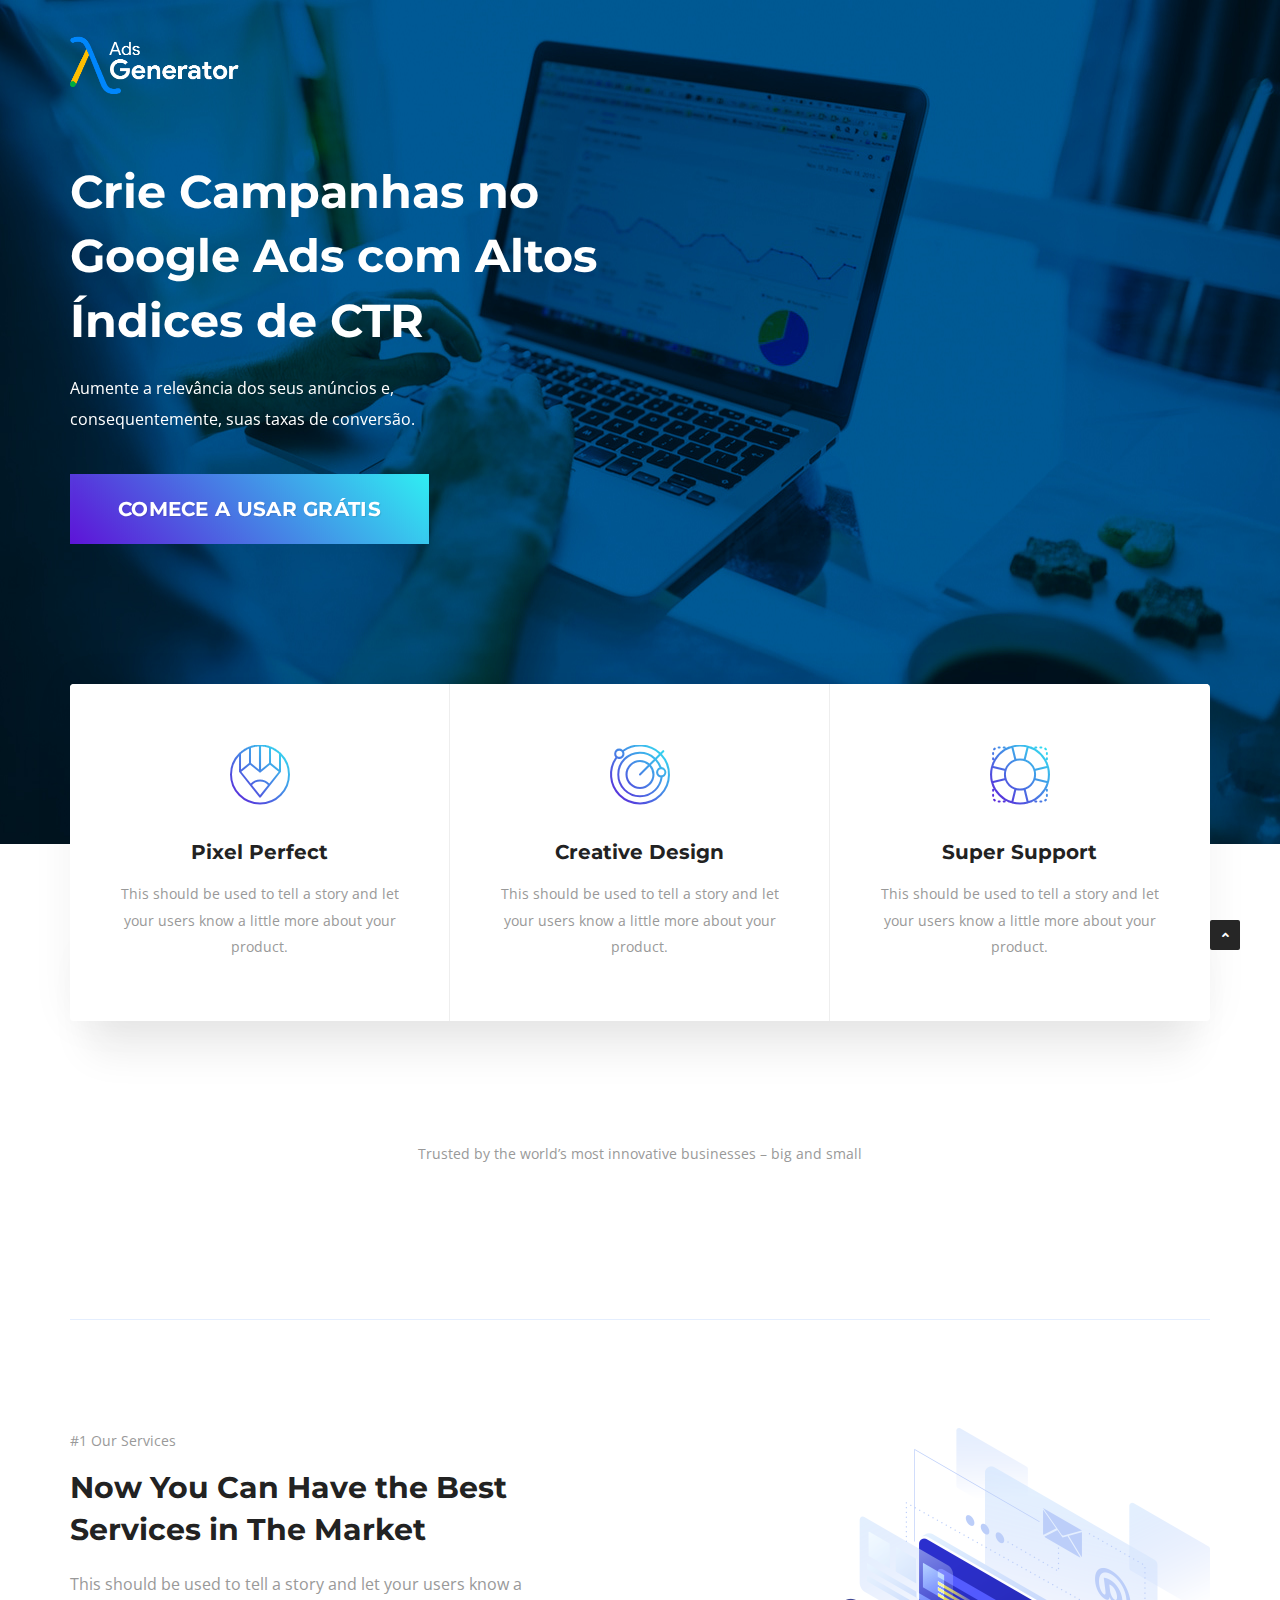
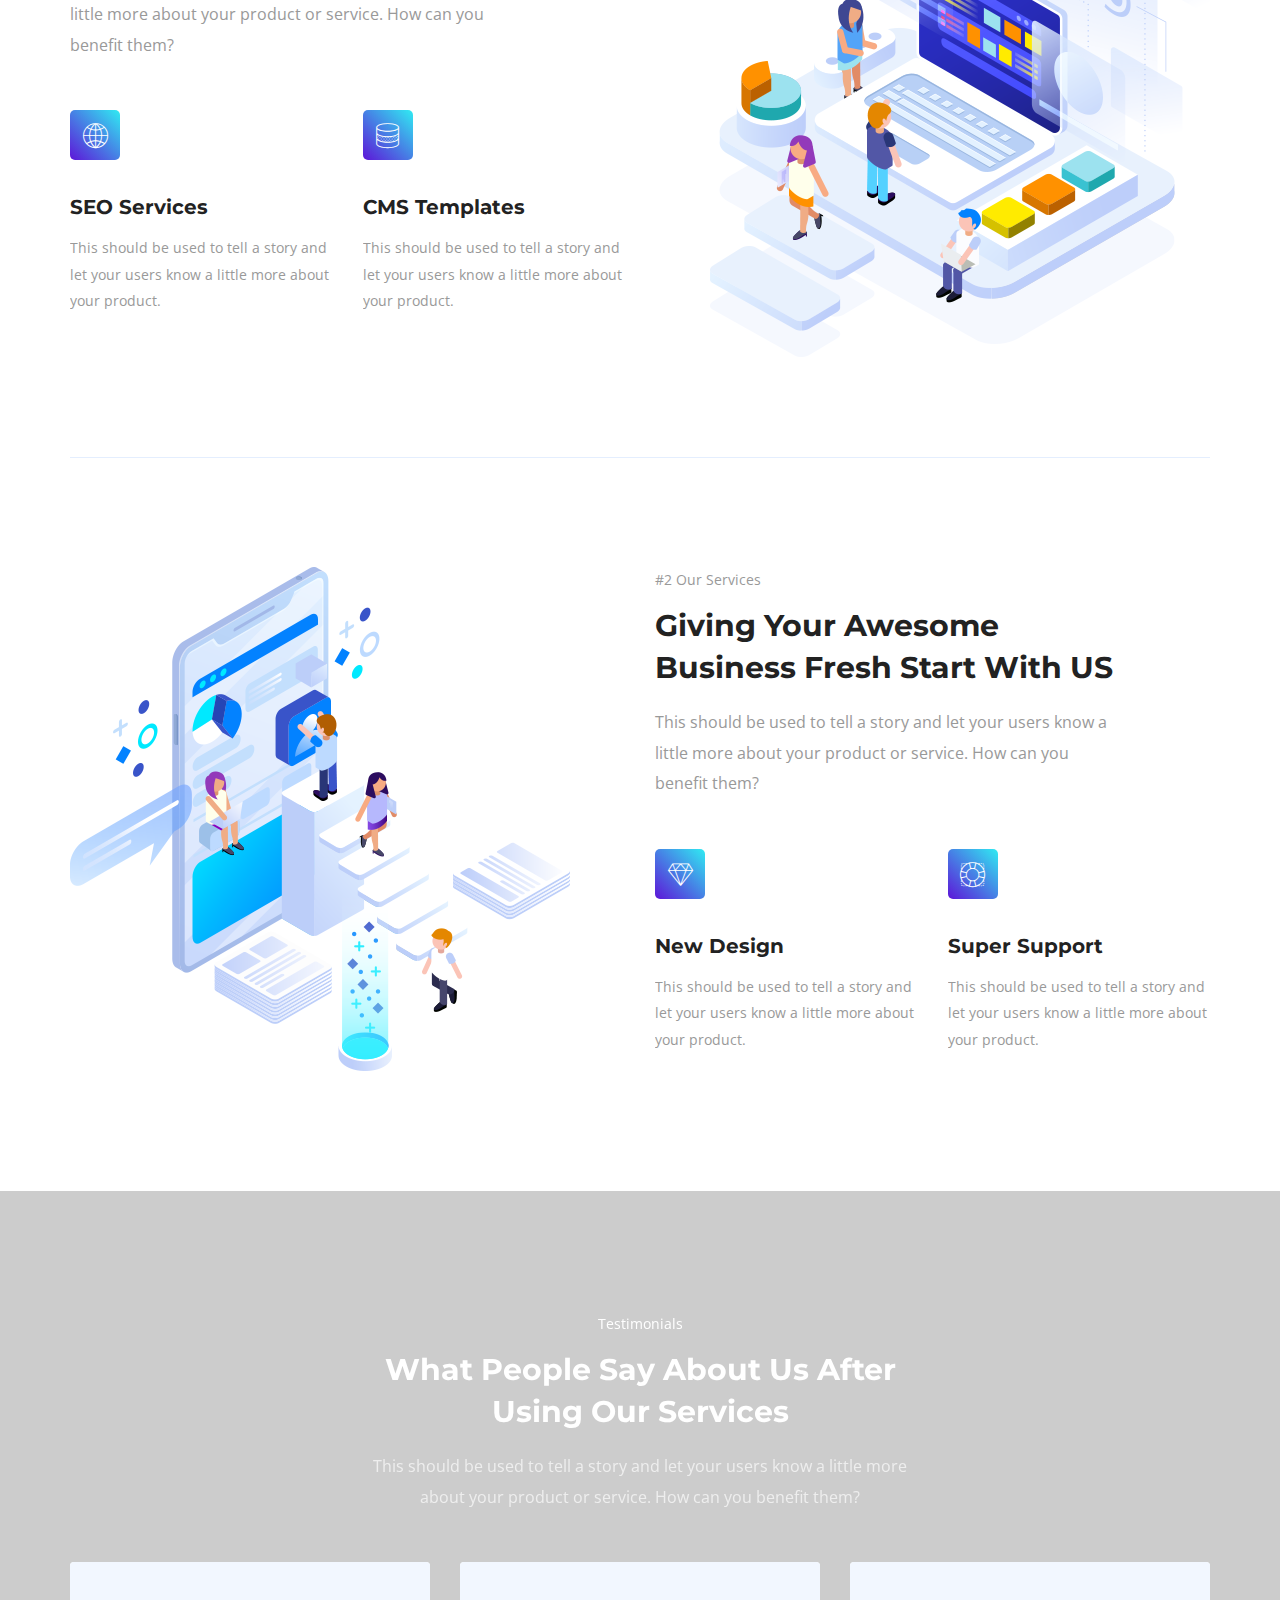
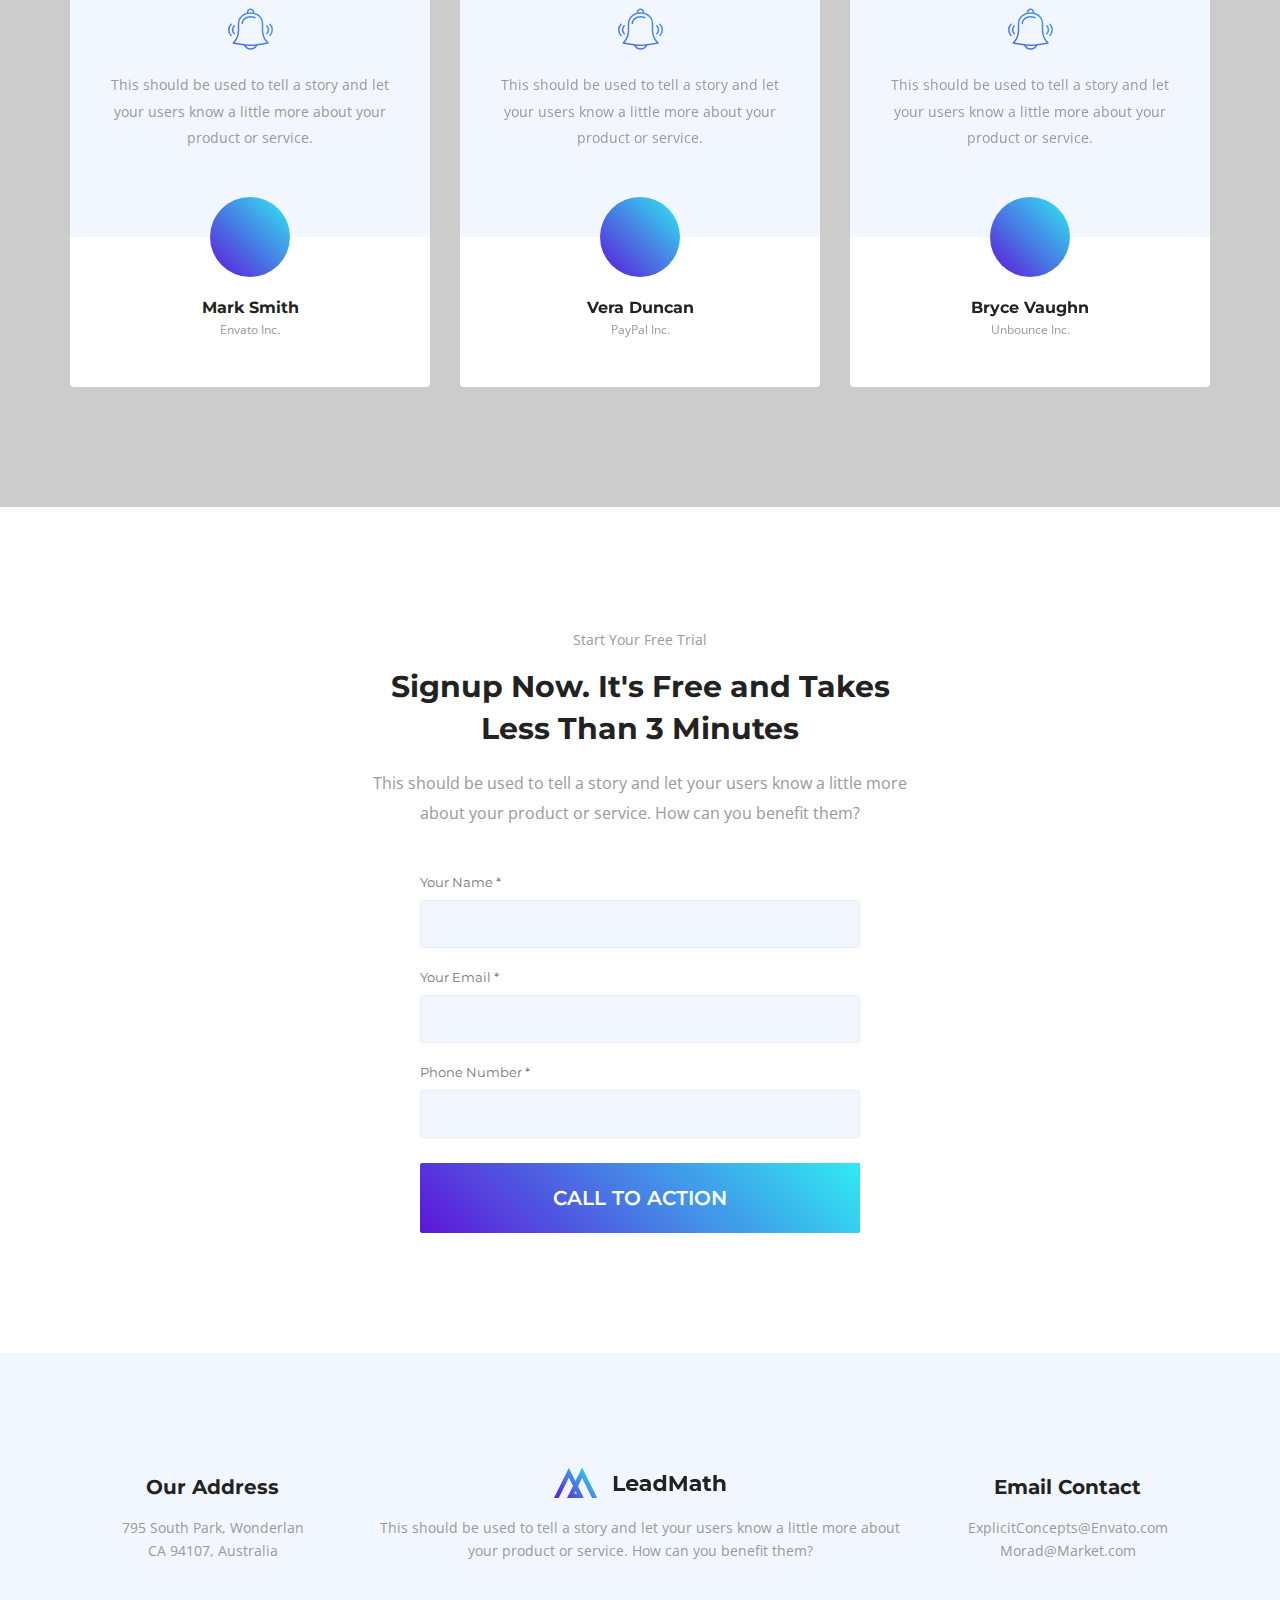
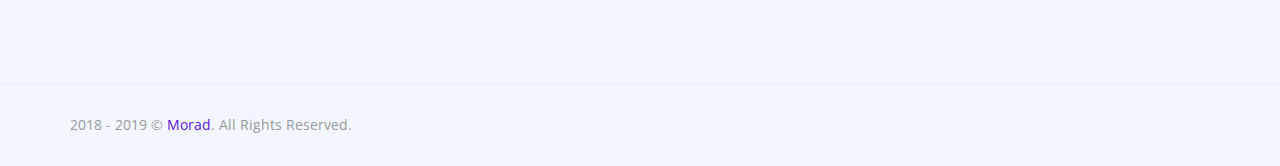
==== commit 907603e3: "Topo Ajustado" ====
--- a/index-leadgen.html
+++ b/index-leadgen.html
@@ -1,5 +1,5 @@
 <!DOCTYPE html>
-<html lang="en-US">
+<html lang="pt-BR">
 
 <head>
 
@@ -23,14 +23,14 @@
 
 	<!-- Favicon
 	============================================= -->
-	<link rel="shortcut icon" href="images/general-elements/favicon/favicon.png">
-	<link rel="apple-touch-icon" href="images/general-elements/favicon/apple-touch-icon.png">
-	<link rel="apple-touch-icon" sizes="72x72" href="images/general-elements/favicon/apple-touch-icon-72x72.png">
-	<link rel="apple-touch-icon" sizes="114x114" href="images/general-elements/favicon/apple-touch-icon-114x114.png">
+	<link rel="shortcut icon" href="images/files/ads_favicon.png">
+	<link rel="apple-touch-icon" href="images/files/ads_favicon.png">
+	<link rel="apple-touch-icon" sizes="72x72" href="images/files/ads_favicon.png">
+	<link rel="apple-touch-icon" sizes="114x114" href="images/files/ads_favicon.png">
 
 	<!-- Title
 	============================================= -->
-	<title>LeadMath</title>
+	<title>AdGenerator</title>
 
 </head>
 
@@ -56,9 +56,9 @@
 
 								<div class="hb-content">
 									<a class="logo logo-header" href="#">
-										<img src="images/files/logo-header.png" data-logo-alt="images/files/logo-header-alt.png" alt="">
-										<h3><span class="colored">LeadMath</span></h3>
-										<span>HTML Template</span>
+										<img src="images/files/logo-header.png" data-logo-alt="images/files/adsgenerator_logo.png" alt="" width="170">
+										<h3><span class="colored">AdsGenerator</span></h3>
+										<span>O melhor gerador de campanhas</span>
 									</a><!-- .logo end -->
 									<div class="hb-meta">
 									</div><!-- .hb-meta end -->
@@ -79,7 +79,7 @@
 		<section id="banner">
 
 			<div class="banner-parallax" data-banner-height="800">
-				<img src="http://via.placeholder.com/1920x1100?text=Image" alt="">
+				<img src="images/bg_landing.jpg" alt="">
 				<!-- <div class="overlay-colored color-bg-white opacity-80"></div>.overlay-colored end -->
 				<div class="slide-content">
 
@@ -89,19 +89,19 @@
 
 								<div class="banner-center-box text-white md-text-center">
 									<h1>
-										Start Your Business With Our Services
+										Crie Campanhas no Google Ads com Altos Índices de CTR
 									</h1>
 									<div class="description">
-										This should be used to tell a story and let your users know a little more about your product or service. How can you benefit them?
+										Aumente a relevância dos seus anúncios e, consequentemente, suas taxas de conversão.
 									</div>
-									<a class="btn scroll-to gradient x-large colorful hover-colorful-darken mt-40" href="#signup-now">Call to Action</a>
+									<a class="btn scroll-to gradient x-large colorful hover-colorful-darken mt-40" href="#signup-now">Comece a usar grátis</a>
 								</div><!-- .banner-center-box end -->
 
 							</div><!-- .col-md-6 end -->
 							<div class="col-md-6">
 							
 								<div class="banner-center-box md-text-center">
-									<img class="mt-md-30" src="images/files/illustrator-featured-img-1.png" alt="Featured Image">
+									<iframe width="560" height="315" src="https://www.youtube.com/embed/ZOoVOfieAF8" frameborder="0" allow="accelerometer; autoplay; encrypted-media; gyroscope; picture-in-picture" allowfullscreen></iframe>
 								</div><!-- .banner-center-box end -->
 
 							</div><!-- .col-md-6 end -->
--- a/css/style.css
+++ b/css/style.css
@@ -1695,7 +1695,7 @@
     font-size: 18px; }
   .slide-content h1 {
     position: relative;
-    font-size: 50px; }
+    font-size: 46px; }
   .slide-content .description {
     padding-top: 5px;
     width: 80%;
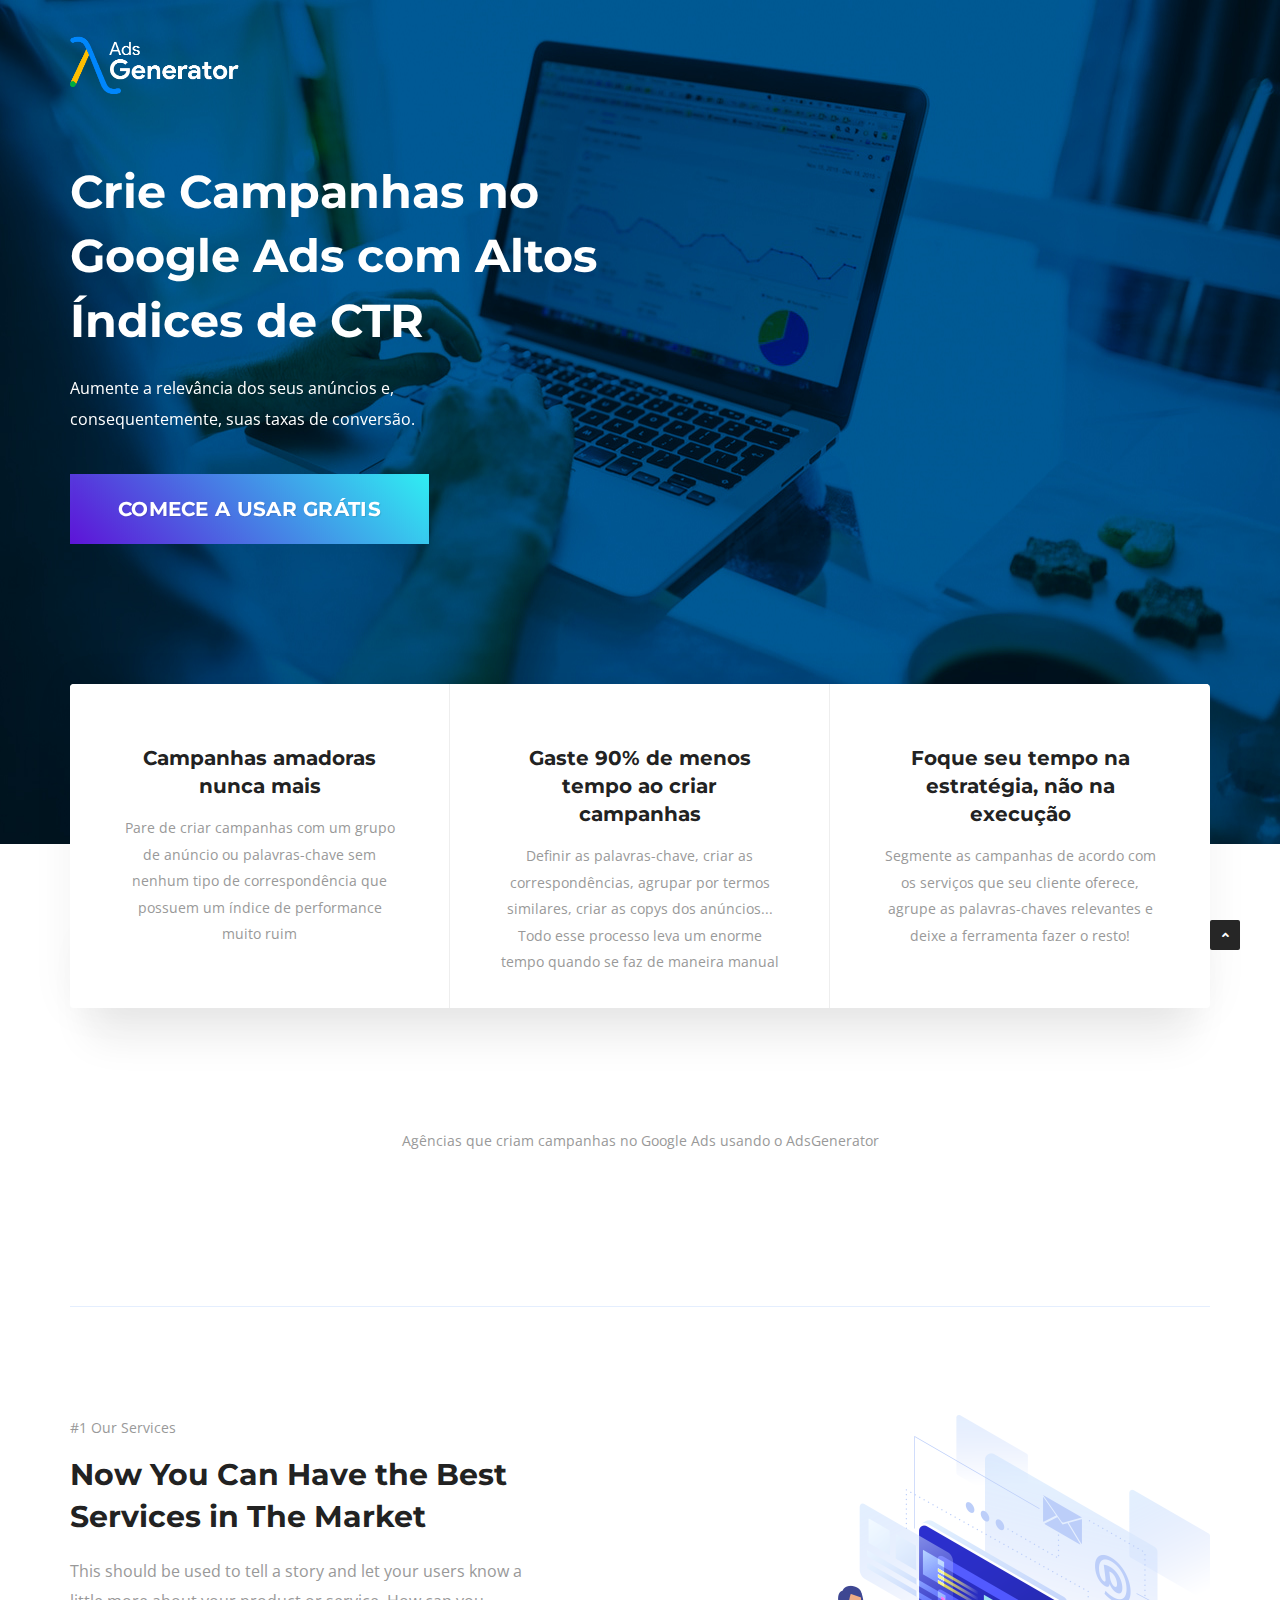
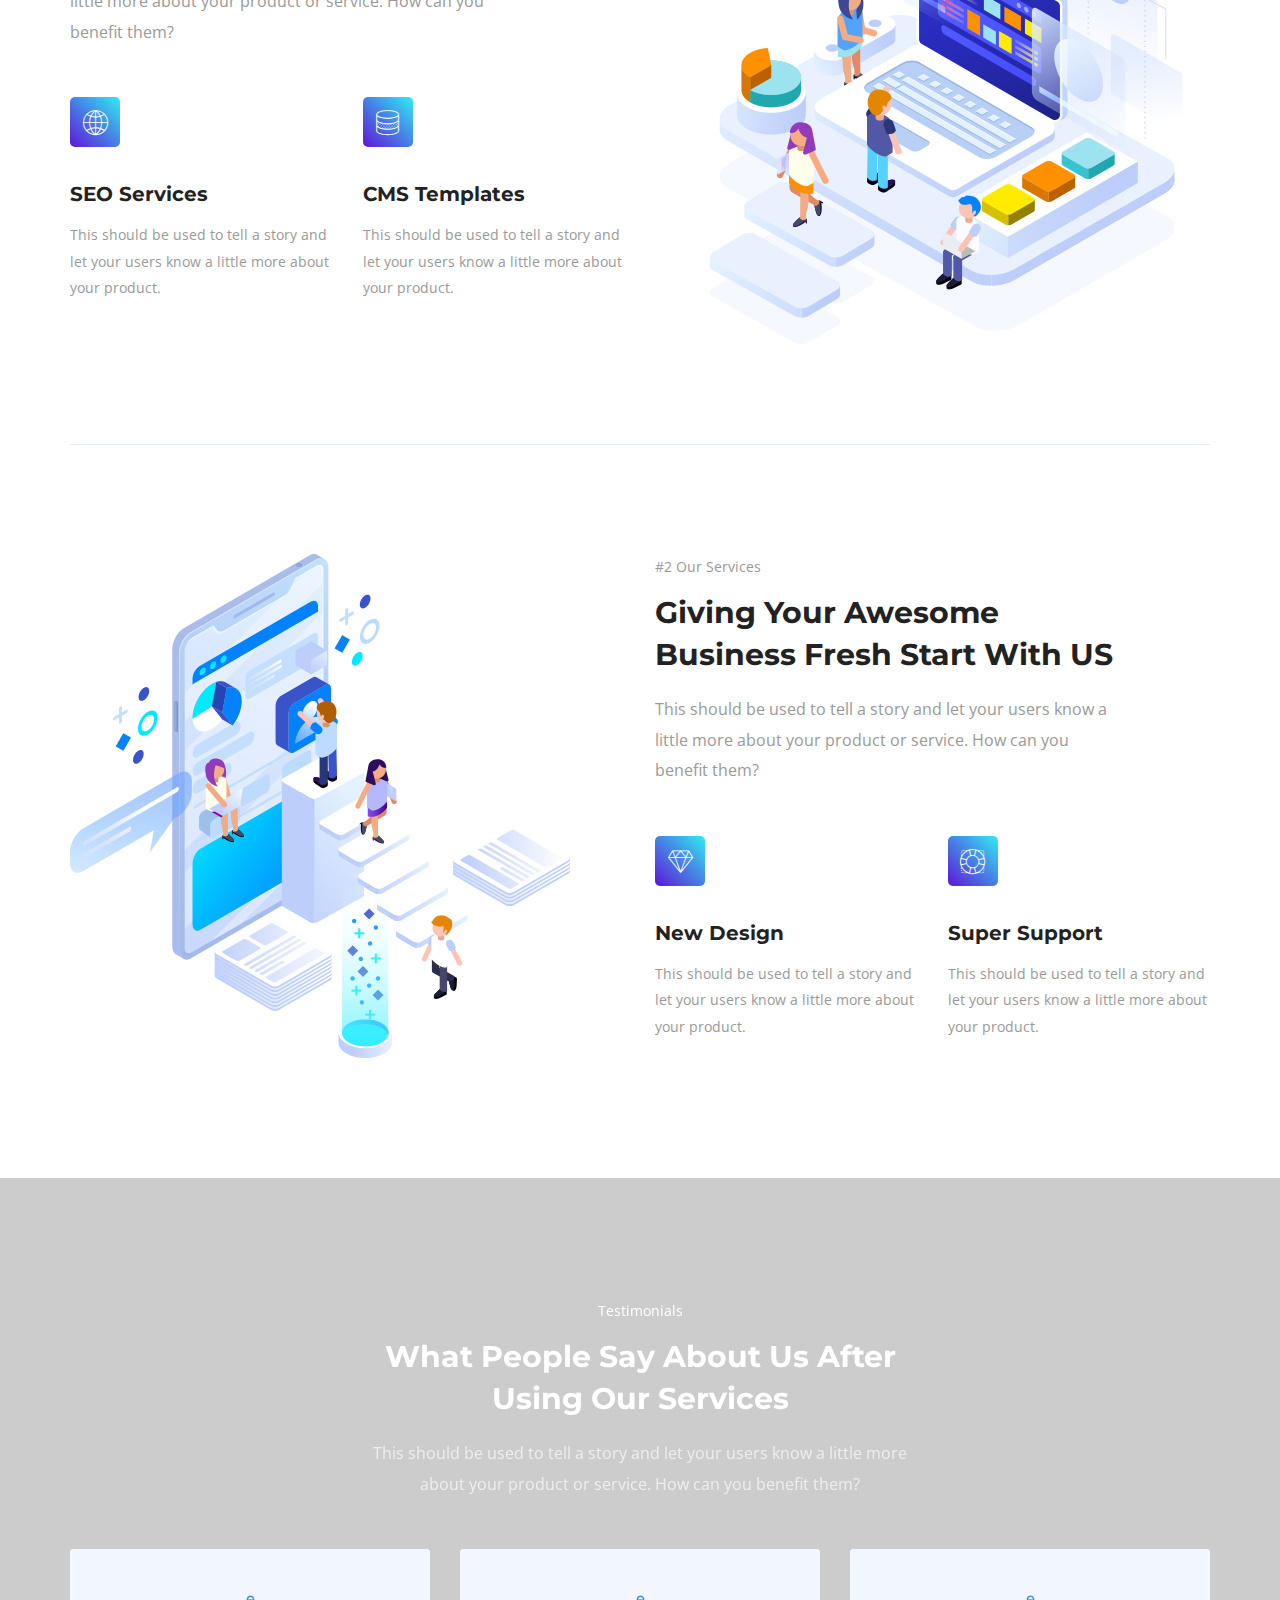
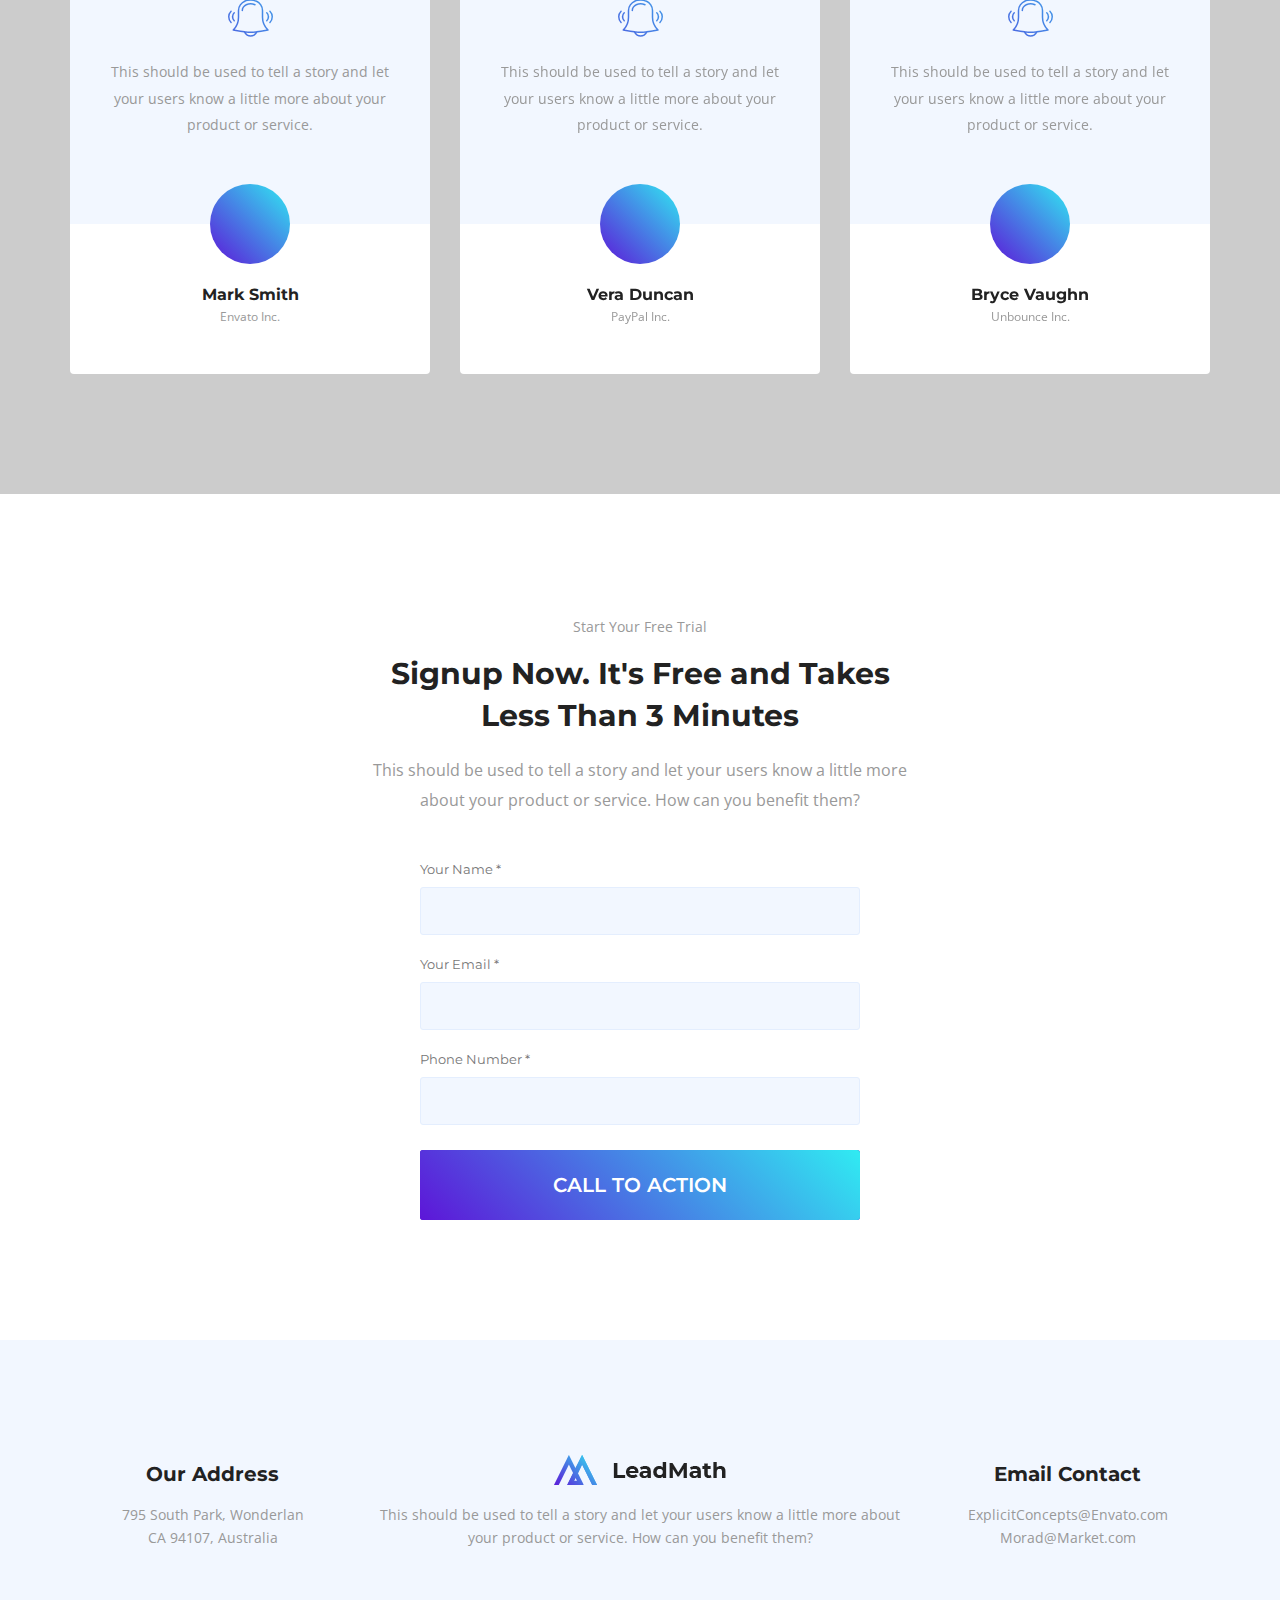
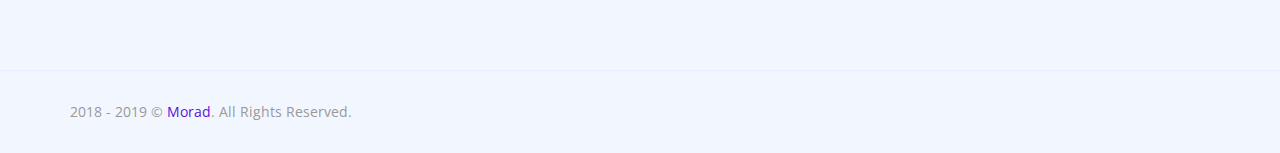
==== commit 7f596afb: "Seção Tópicos Criada" ====
--- a/index-leadgen.html
+++ b/index-leadgen.html
@@ -133,10 +133,10 @@
 											<li>
 												<div class="slide">
 													<div class="box-info box-info-2 text-center">
-														<div class="box-icon icon"><i class="flaticon-compose"></i></div>
+														<!-- <div class="box-icon icon"><i class="flaticon-compose"></i></div> -->
 														<div class="box-content">
-															<h4>Pixel Perfect</h4>
-															<p>This should be used to tell a story and let your users know a little more about your product.</p>
+															<h4>Campanhas amadoras nunca mais</h4>
+															<p>Pare de criar campanhas com um grupo de anúncio ou palavras-chave sem nenhum tipo de correspondência que possuem um índice de performance muito ruim </p>
 														</div><!-- .box-content end -->
 													</div><!-- .box-info end -->
 												</div><!-- .slide end -->
@@ -144,10 +144,10 @@
 											<li>
 												<div class="slide">
 													<div class="box-info box-info-2 text-center">
-														<div class="box-icon icon"><i class="flaticon-radar"></i></div>
+														<!-- <div class="box-icon icon"><i class="flaticon-radar"></i></div> -->
 														<div class="box-content">
-															<h4>Creative Design</h4>
-															<p>This should be used to tell a story and let your users know a little more about your product.</p>
+															<h4>Gaste 90% de menos tempo ao criar campanhas</h4>
+															<p>Definir as palavras-chave, criar as correspondências, agrupar por termos similares, criar as copys dos anúncios... Todo esse processo leva um enorme tempo quando se faz de maneira manual</p>
 														</div><!-- .box-content end -->
 													</div><!-- .box-info end -->
 												</div><!-- .slide end -->
@@ -155,36 +155,14 @@
 											<li>
 												<div class="slide">
 													<div class="box-info box-info-2 text-center">
-														<div class="box-icon icon"><i class="flaticon-help"></i></div>
+														<!-- <div class="box-icon icon"><i class="flaticon-help"></i></div> -->
 														<div class="box-content">
-															<h4>Super Support</h4>
-															<p>This should be used to tell a story and let your users know a little more about your product.</p>
+															<h4>Foque seu tempo na estratégia, não na execução </h4>
+															<p>Segmente as campanhas de acordo com os serviços que seu cliente oferece, agrupe as palavras-chaves relevantes e deixe a ferramenta fazer o resto!</p>
 														</div><!-- .box-content end -->
 													</div><!-- .box-info end -->
 												</div><!-- .slide end -->
 											</li>
-											<li>
-												<div class="slide">
-													<div class="box-info box-info-2 text-center">
-														<div class="box-icon icon"><i class="flaticon-compose"></i></div>
-														<div class="box-content">
-															<h4>Pixel Perfect</h4>
-															<p>This should be used to tell a story and let your users know a little more about your product.</p>
-														</div><!-- .box-content end -->
-													</div><!-- .box-info end -->
-												</div><!-- .slide end -->
-											</li>
-											<li>
-												<div class="slide">
-													<div class="box-info box-info-2 text-center">
-														<div class="box-icon icon"><i class="flaticon-radar"></i></div>
-														<div class="box-content">
-															<h4>Creative Design</h4>
-															<p>This should be used to tell a story and let your users know a little more about your product.</p>
-														</div><!-- .box-content end -->
-													</div><!-- .box-info end -->
-												</div><!-- .slide end -->
-											</li>
 										</ul>
 									</div><!-- .slider-boxes-features end -->
 		
@@ -195,7 +173,7 @@
 								<div class="col-md-12">
 		
 									<p class="mb-40 text-center">
-										Trusted by the world’s most innovative businesses – big and small
+										Agências que criam campanhas no Google Ads usando o AdsGenerator
 									</p>
 									<div class="slider-clients">
 										<ul class="owl-carousel">
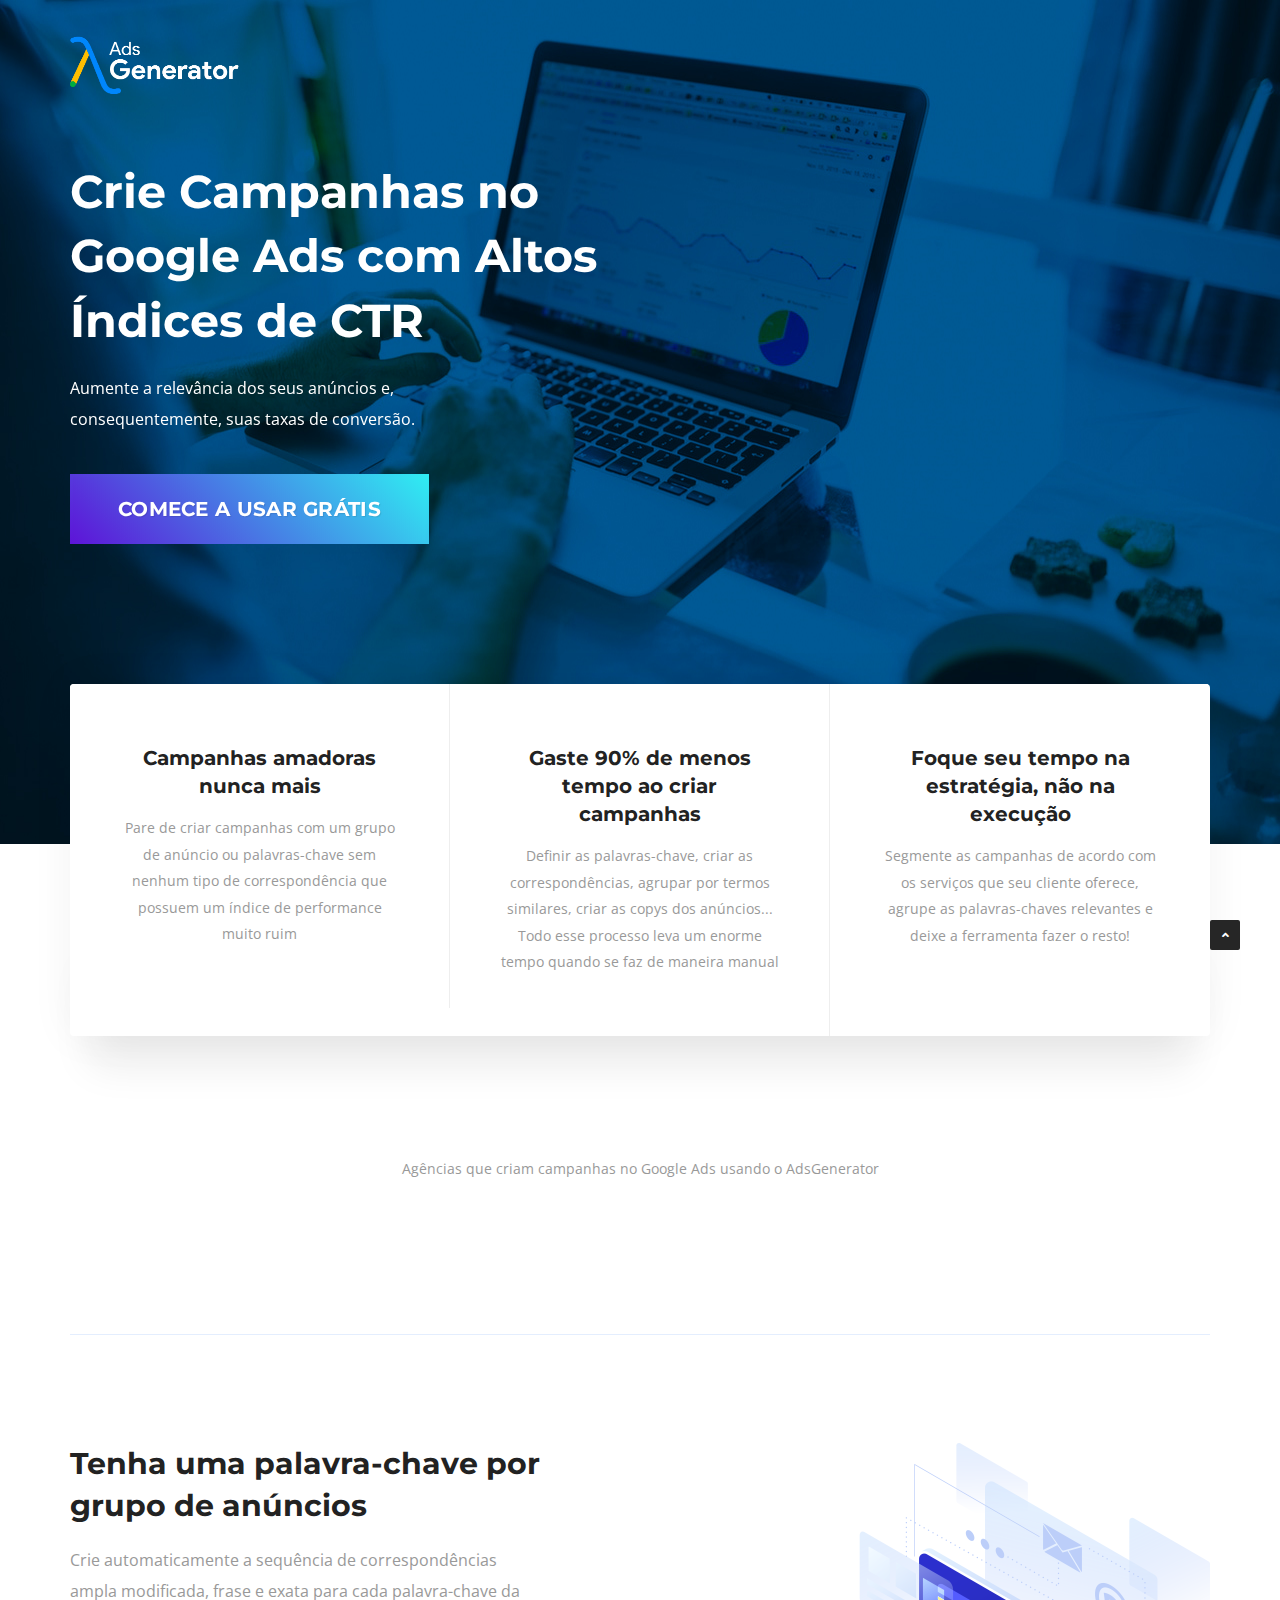
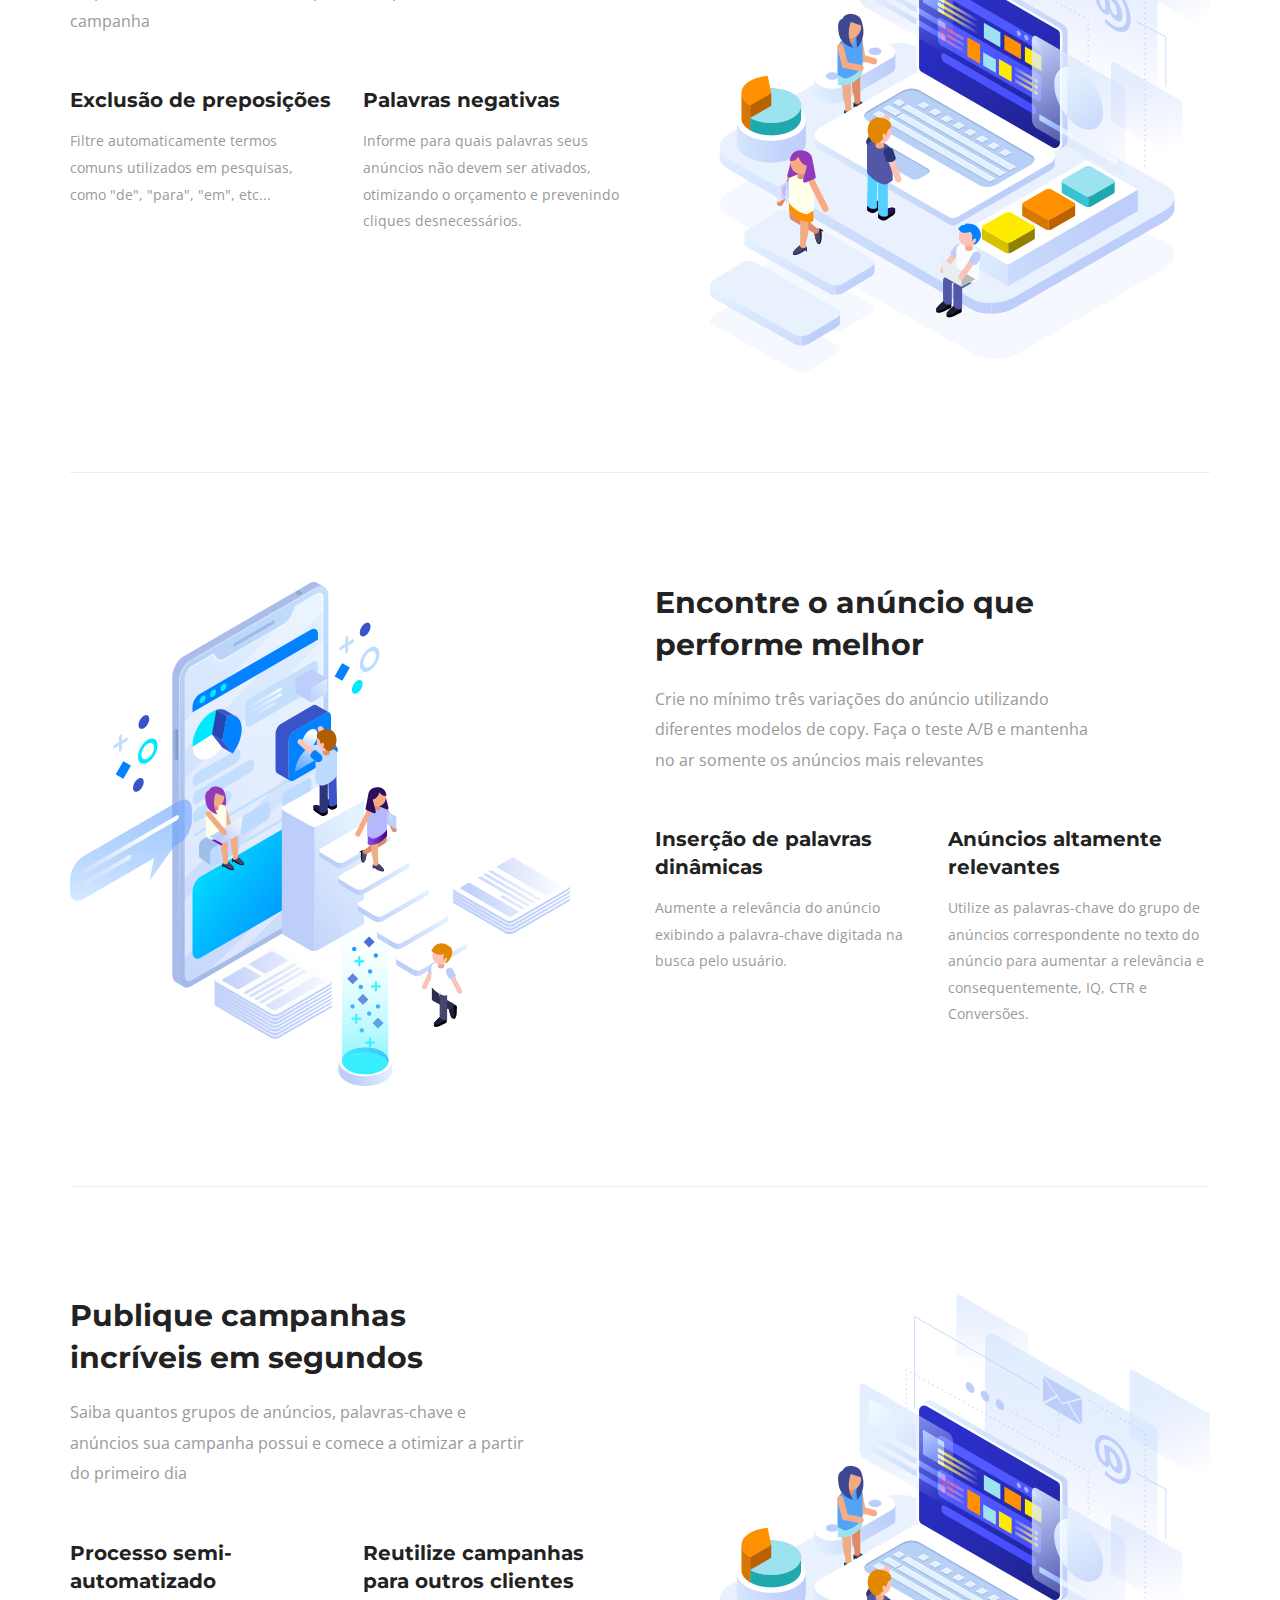
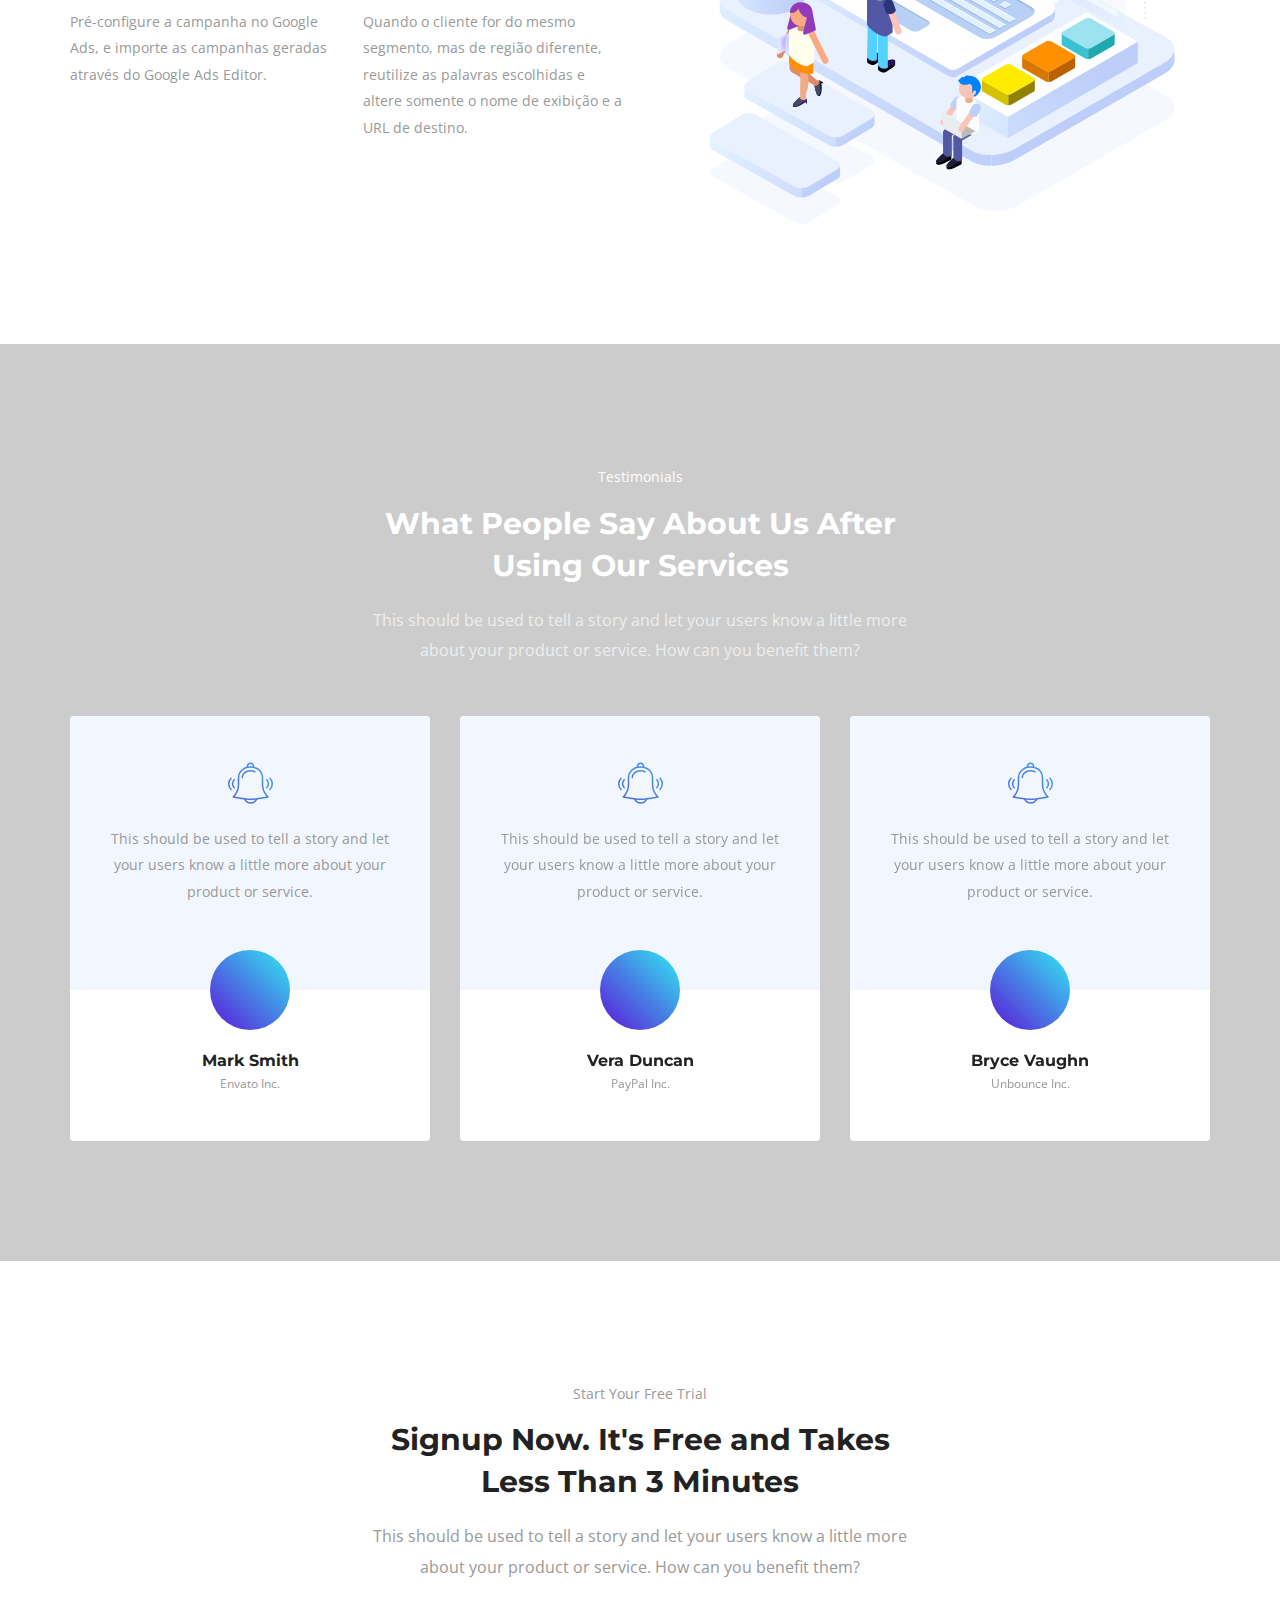
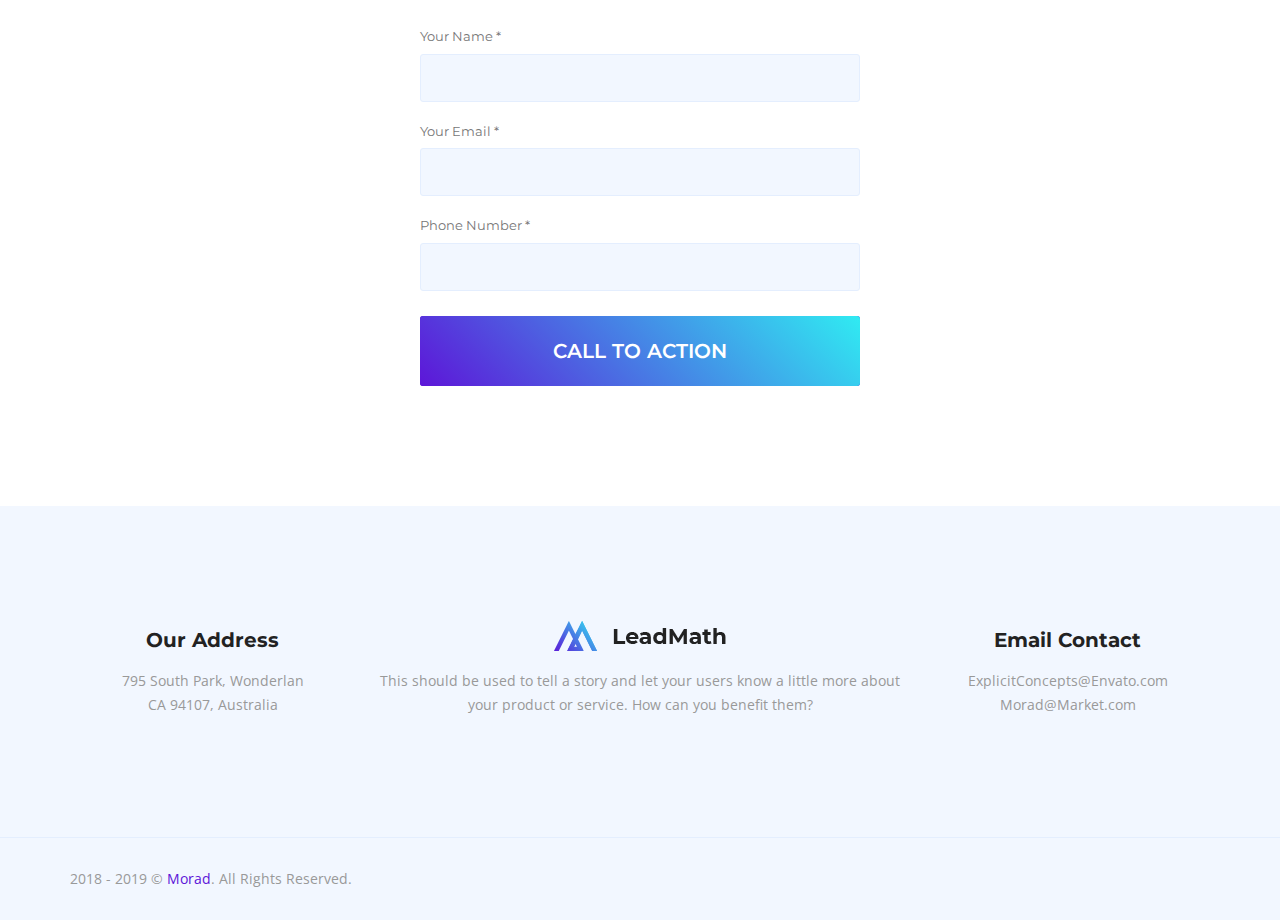
==== commit 6ba3dce1: "Seções com Gifs criadas" ====
--- a/index-leadgen.html
+++ b/index-leadgen.html
@@ -217,11 +217,10 @@
 								<div class="col-md-6">
 		
 									<div class="section-title">
-										<span>#1 Our Services</span>
-										<h2>Now You Can Have the Best Services in The Market</h2>
+										<!-- <span>#1 Our Services</span> -->
+										<h2>Tenha uma palavra-chave por grupo de anúncios</h2>
 										<p>
-											This should be used to tell a story and let your users know a little more about your product or service. How
-											can you benefit them?
+											Crie automaticamente a sequência de correspondências ampla modificada, frase e exata para cada palavra-chave da campanha
 										</p>
 									</div><!-- .section-title end -->
 		
@@ -229,10 +228,10 @@
 										<div class="col-sm-6">
 		
 											<div class="box-info box-info-1 mb-sm-40">
-												<div class="box-icon icon"><i class="flaticon-internet"></i></div>
+												<!-- <div class="box-icon icon"><i class="flaticon-internet"></i></div> -->
 												<div class="box-content">
-													<h4>SEO Services</h4>
-													<p>This should be used to tell a story and let your users know a little more about your product.</p>
+													<h4>Exclusão de preposições</h4>
+													<p>Filtre automaticamente termos comuns utilizados em pesquisas, como "de", "para", "em", etc...</p>
 												</div><!-- .box-content end -->
 											</div><!-- .box-info end -->
 		
@@ -240,10 +239,10 @@
 										<div class="col-sm-6">
 		
 											<div class="box-info box-info-1">
-												<div class="box-icon icon"><i class="flaticon-database-2"></i></div>
+												<!-- <div class="box-icon icon"><i class="flaticon-database-2"></i></div> -->
 												<div class="box-content">
-													<h4>CMS Templates</h4>
-													<p>This should be used to tell a story and let your users know a little more about your product.</p>
+													<h4>Palavras negativas</h4>
+													<p>Informe para quais palavras seus anúncios não devem ser ativados, otimizando o orçamento e prevenindo cliques desnecessários.</p>
 												</div><!-- .box-content end -->
 											</div><!-- .box-info end -->
 		
@@ -262,12 +261,10 @@
 								<div class="col-md-6 col-md-push-6">
 		
 									<div class="section-title">
-										<span>#2 Our Services</span>
-										<h2>Giving Your Awesome Business Fresh Start With US</h2>
+										<!-- <span>#2 Our Services</span> -->
+										<h2>Encontre o anúncio que performe melhor</h2>
 										<p>
-											This should be used to tell a story and let your users know a little more about your product or service. How
-											can you
-											benefit them?
+											Crie no mínimo três variações do anúncio utilizando diferentes modelos de copy. Faça o teste A/B e mantenha no ar somente os anúncios mais relevantes
 										</p>
 									</div><!-- .section-title end -->
 		
@@ -275,10 +272,10 @@
 										<div class="col-sm-6">
 		
 											<div class="box-info box-info-1 mb-sm-40">
-												<div class="box-icon icon"><i class="flaticon-diamond"></i></div>
+												<!-- <div class="box-icon icon"><i class="flaticon-diamond"></i></div> -->
 												<div class="box-content">
-													<h4>New Design</h4>
-													<p>This should be used to tell a story and let your users know a little more about your product.</p>
+													<h4>Inserção de palavras dinâmicas</h4>
+													<p>Aumente a relevância do anúncio exibindo a palavra-chave digitada na busca pelo usuário.</p>
 												</div><!-- .box-content end -->
 											</div><!-- .box-info end -->
 		
@@ -286,10 +283,10 @@
 										<div class="col-sm-6">
 		
 											<div class="box-info box-info-1">
-												<div class="box-icon icon"><i class="flaticon-help"></i></div>
+												<!-- <div class="box-icon icon"><i class="flaticon-help"></i></div> -->
 												<div class="box-content">
-													<h4>Super Support</h4>
-													<p>This should be used to tell a story and let your users know a little more about your product.</p>
+													<h4>Anúncios altamente relevantes</h4>
+													<p>Utilize as palavras-chave do grupo de anúncios correspondente no texto do anúncio para aumentar a relevância e consequentemente, IQ, CTR e Conversões.</p>
 												</div><!-- .box-content end -->
 											</div><!-- .box-info end -->
 		
@@ -302,7 +299,51 @@
 									<img class="mt-md-60" src="images/files/illustrator-featured-img-3.png" alt="">
 		
 								</div><!-- .col-md-6 end -->
-		
+		                     
+							 <hr class="divider-line space-100">
+		
+								<div class="col-md-6">
+		
+									<div class="section-title">
+										<!-- <span>#1 Our Services</span> -->
+										<h2>Publique campanhas incríveis em segundos</h2>
+										<p>
+											Saiba quantos grupos de anúncios, palavras-chave e anúncios sua campanha possui e comece a otimizar a partir do primeiro dia
+										</p>
+									</div><!-- .section-title end -->
+		
+									<div class="row">
+										<div class="col-sm-6">
+		
+											<div class="box-info box-info-1 mb-sm-40">
+												<!-- <div class="box-icon icon"><i class="flaticon-internet"></i></div> -->
+												<div class="box-content">
+													<h4>Processo semi-automatizado</h4>
+													<p>Pré-configure a campanha no Google Ads, e importe as campanhas geradas através do Google Ads Editor.</p>
+												</div><!-- .box-content end -->
+											</div><!-- .box-info end -->
+		
+										</div><!-- .col-sm-6 end -->
+										<div class="col-sm-6">
+		
+											<div class="box-info box-info-1">
+												<!-- <div class="box-icon icon"><i class="flaticon-database-2"></i></div> -->
+												<div class="box-content">
+													<h4>Reutilize campanhas para outros clientes</h4>
+													<p>Quando o cliente for do mesmo segmento, mas de região diferente, reutilize as palavras escolhidas e altere somente o nome de exibição e a URL de destino.</p>
+												</div><!-- .box-content end -->
+											</div><!-- .box-info end -->
+		
+										</div><!-- .col-sm-6 end -->
+									</div><!-- .row end -->
+		
+								</div><!-- .col-md-6 end -->
+								<div class="col-md-6 text-right md-text-left">
+		
+									<img class="mt-md-60" src="images/files/illustrator-featured-img-2.png" alt="">
+		
+								</div><!-- .col-md-6 end -->
+							 
 							</div><!-- .row end -->
 						</div><!-- .container end -->
 		
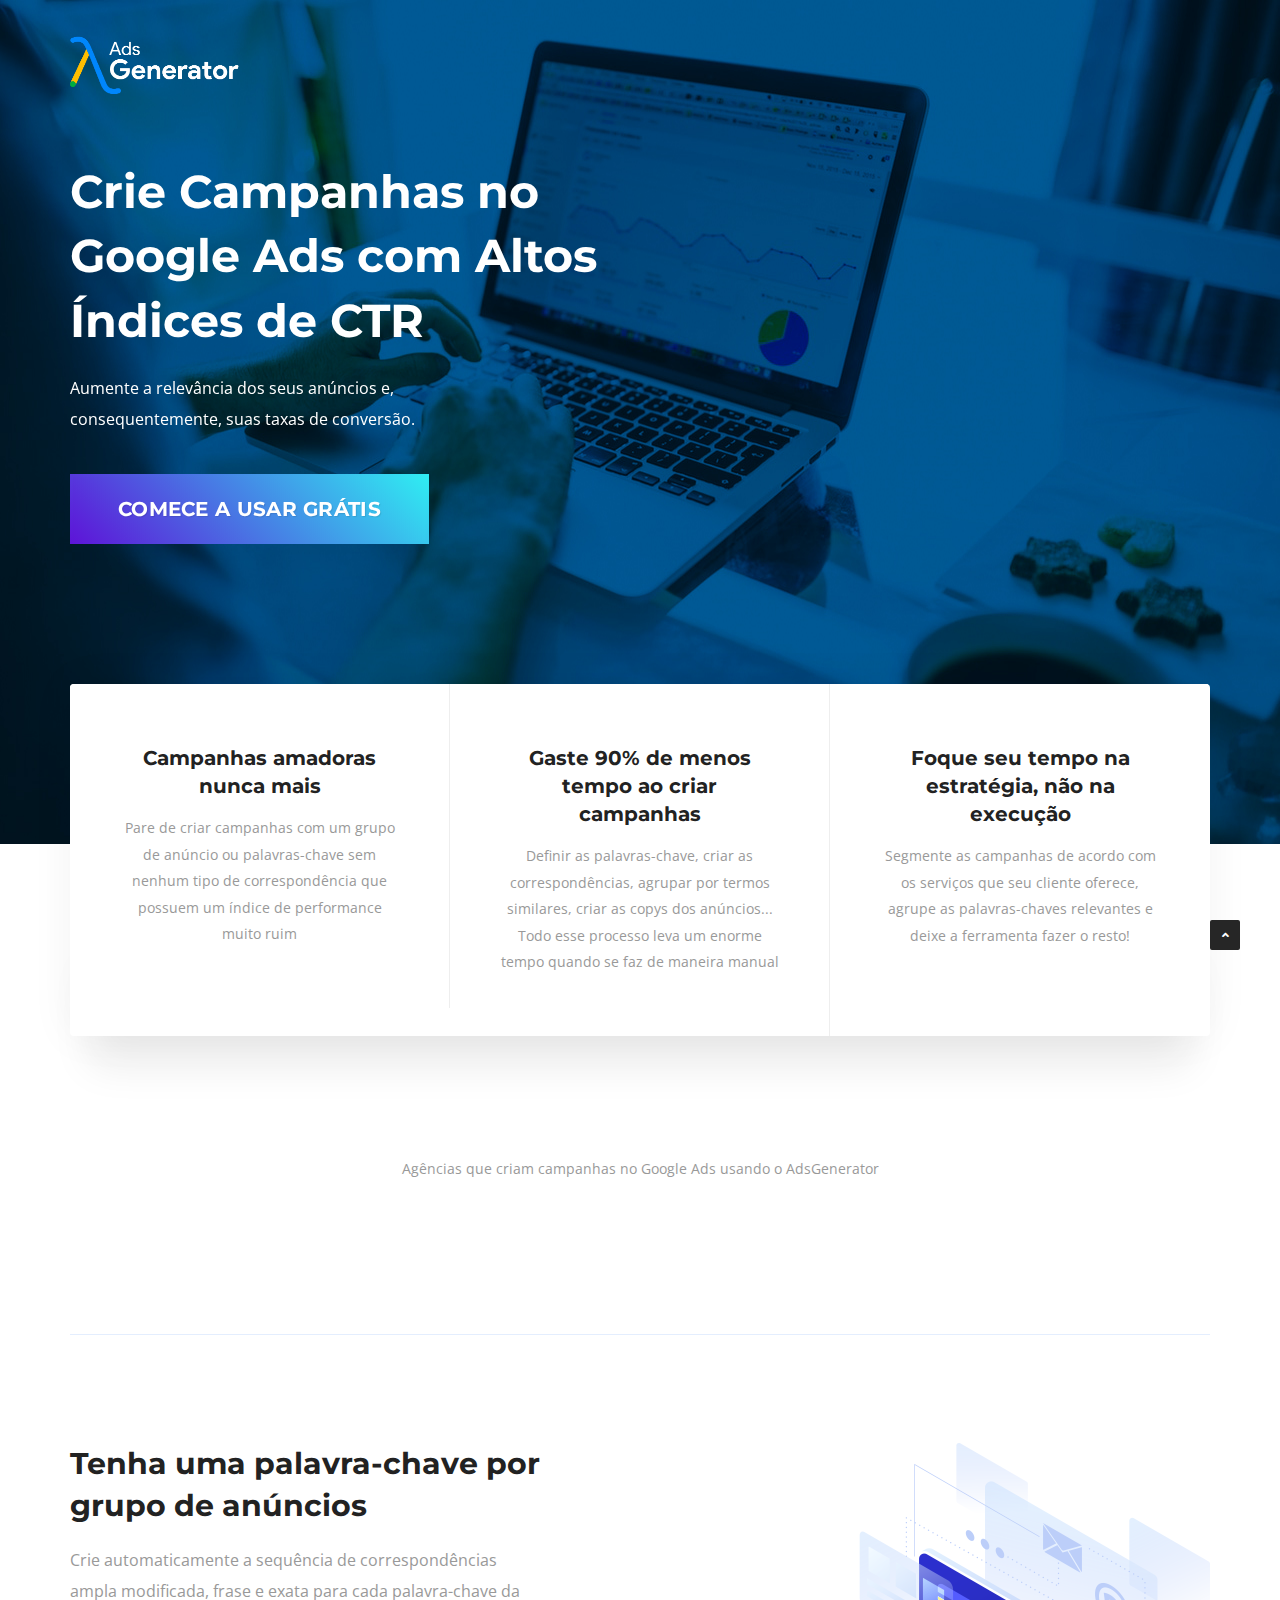
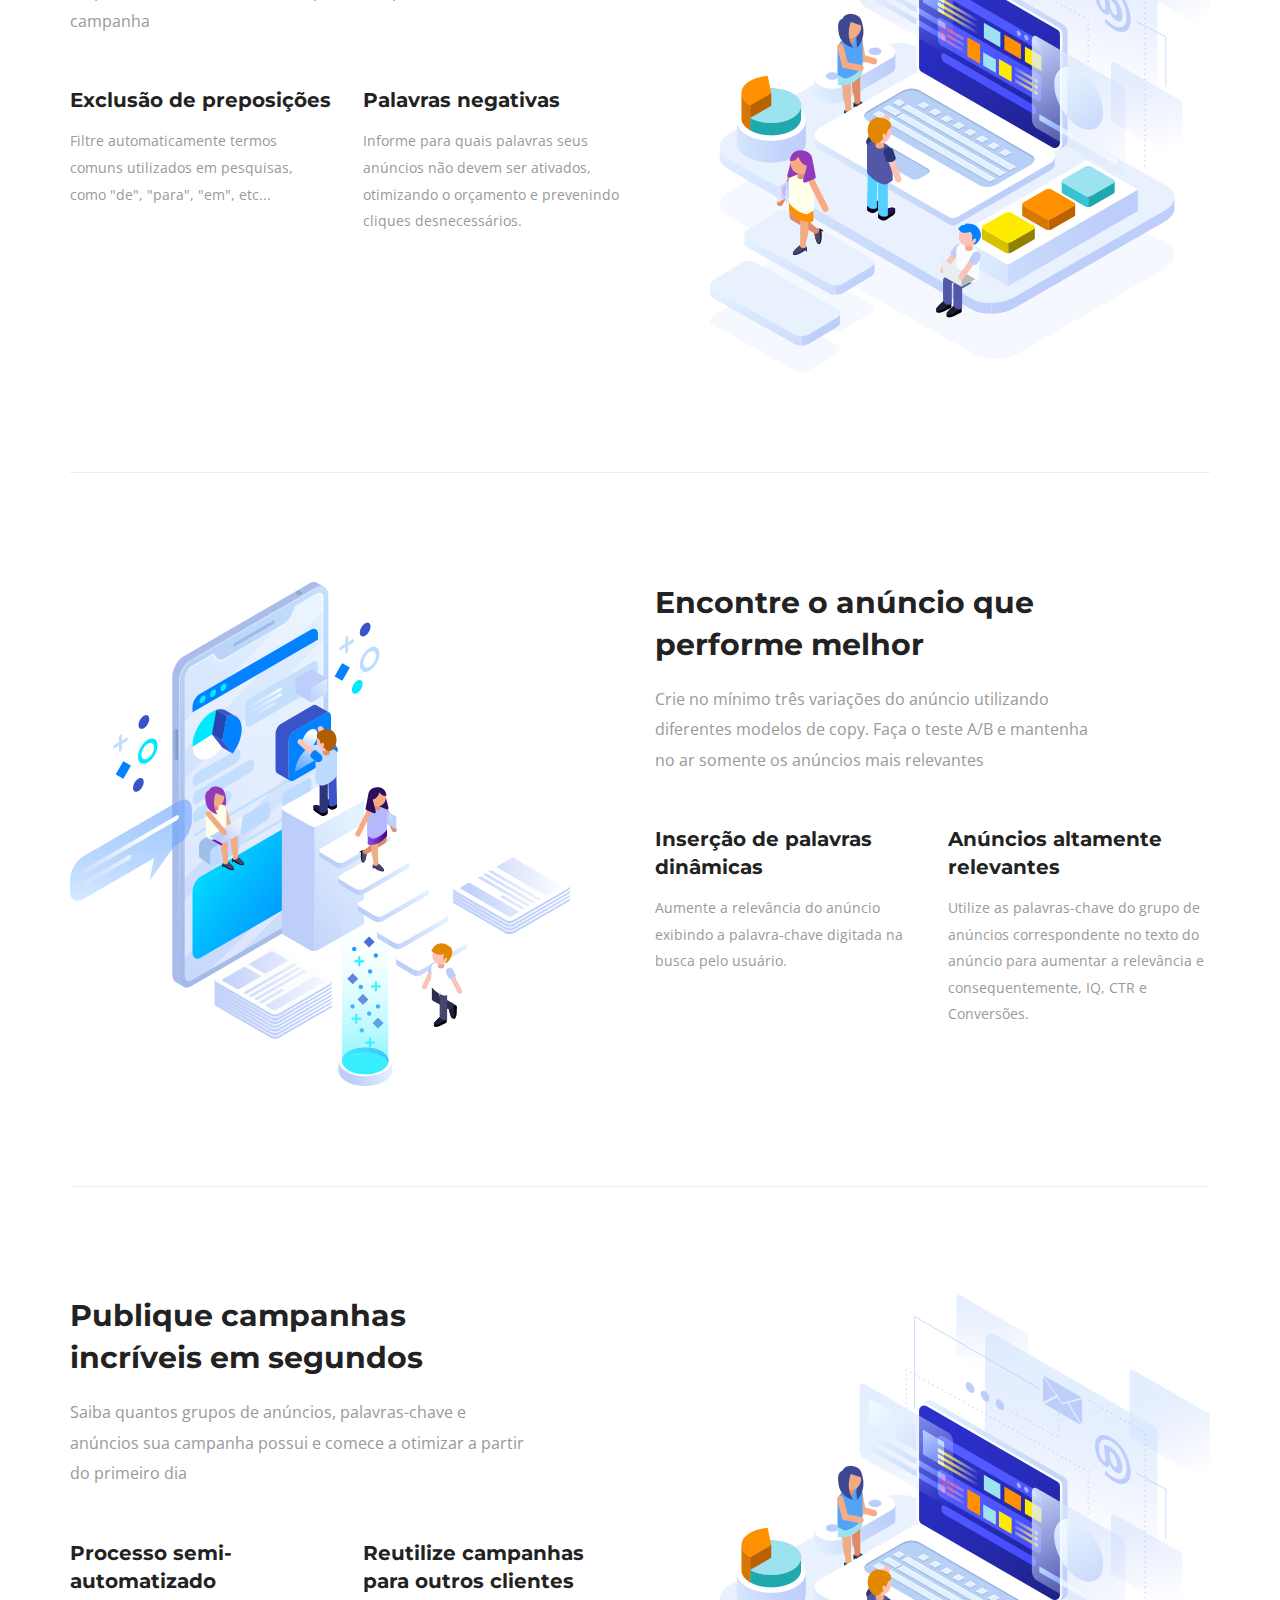
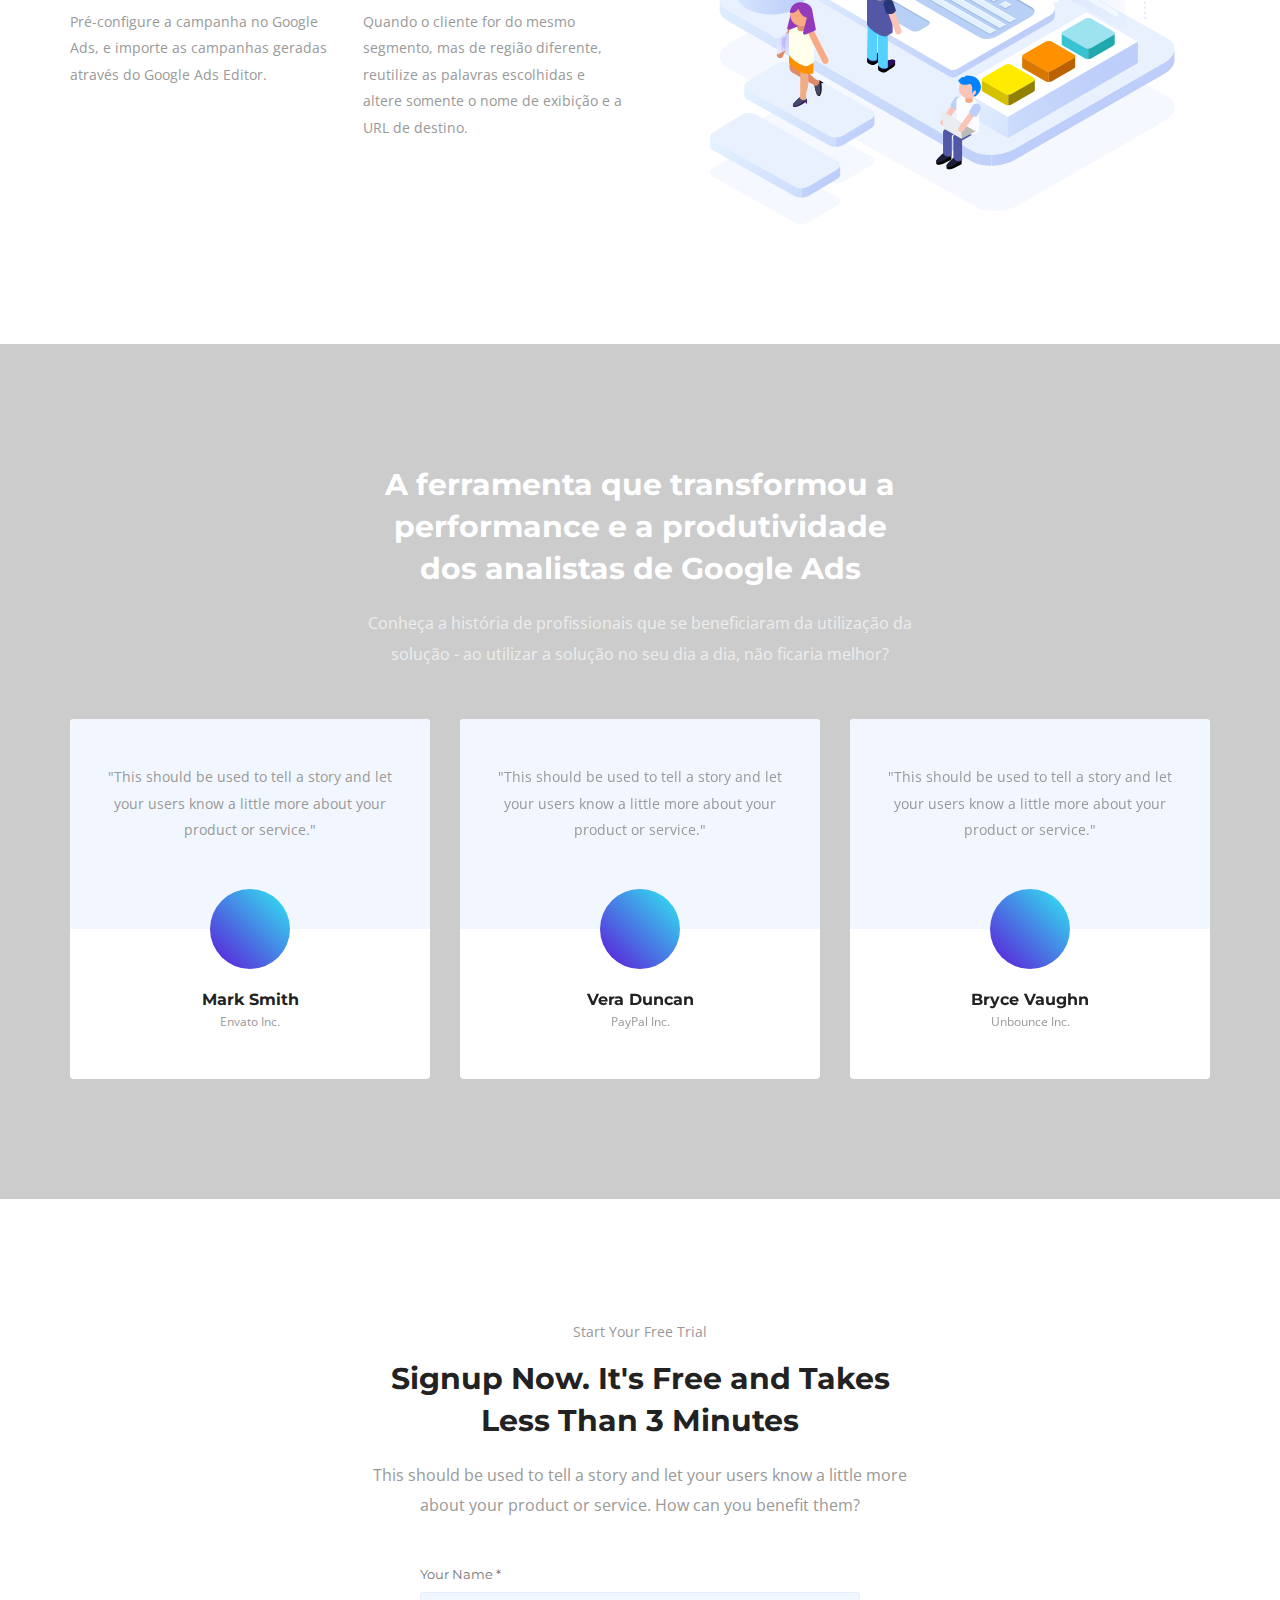
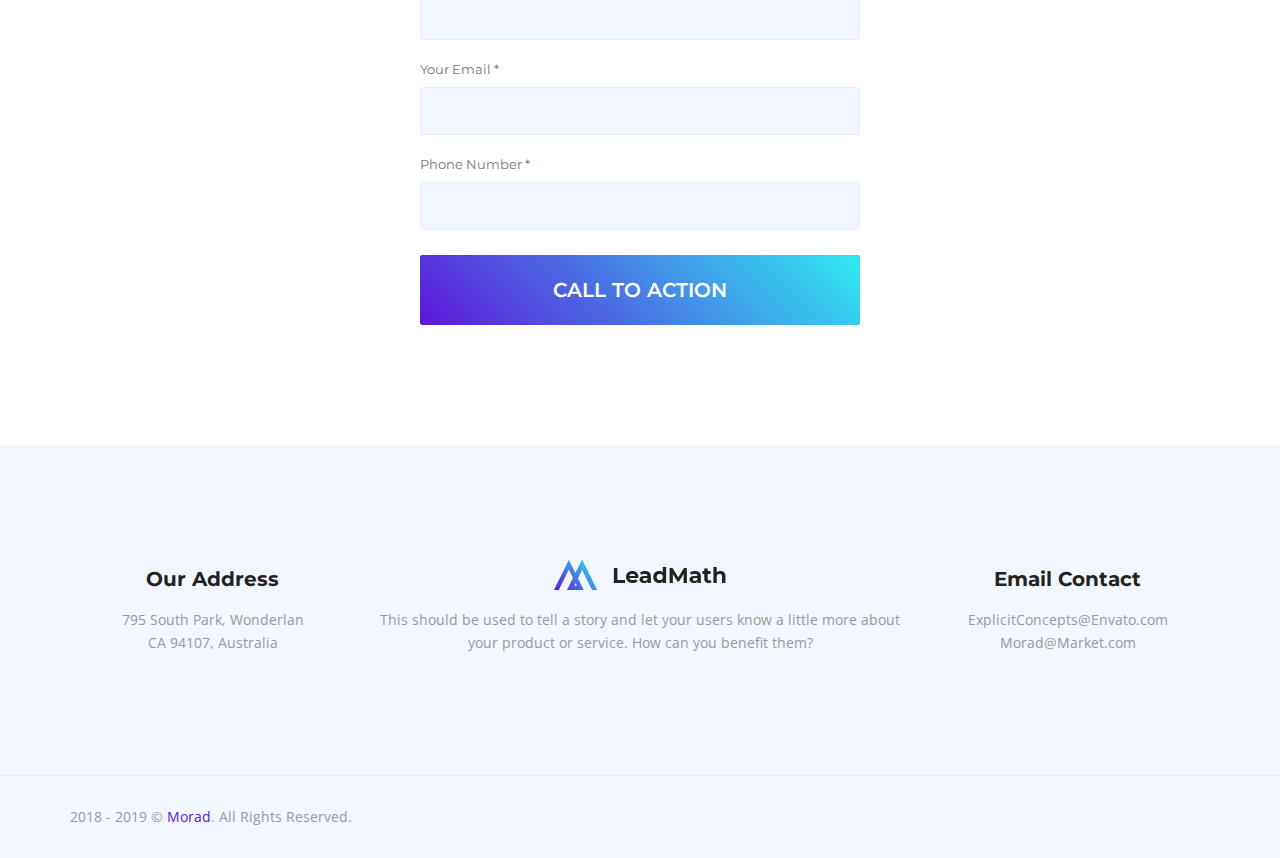
==== commit 3fd265be: "Seção Depoimentos Editada" ====
--- a/index-leadgen.html
+++ b/index-leadgen.html
@@ -363,12 +363,10 @@
 								<div class="col-md-8 col-md-offset-2">
 		
 									<div class="section-title text-white text-center">
-										<span>Testimonials</span>
-										<h2>What People Say About Us After Using Our Services</h2>
+										<!-- <span>Testimonials</span> -->
+										<h2>A ferramenta que transformou a performance e a produtividade dos analistas de Google Ads</h2>
 										<p>
-											This should be used to tell a story and let your users know a little more about your product or service. How
-											can you
-											benefit them?
+											Conheça a história de profissionais que se beneficiaram da utilização da solução  - ao utilizar a solução no seu dia a dia, não ficaria melhor?
 										</p>
 									</div><!-- .section-title end -->
 		
@@ -381,8 +379,8 @@
 												<div class="slide">
 													<div class="testimonial-single-1">
 														<div class="ts-content">
-															<i class="flaticon-alarm-1"></i>
-															This should be used to tell a story and let your users know a little more about your product or service.
+															<!--<i class="flaticon-alarm-1"></i>-->
+															"This should be used to tell a story and let your users know a little more about your product or service."
 														</div><!-- .ts-content end -->
 														<div class="ts-person">
 															<div class="ts-img">
@@ -398,8 +396,8 @@
 												<div class="slide">
 													<div class="testimonial-single-1">
 														<div class="ts-content">
-															<i class="flaticon-alarm-1"></i>
-															This should be used to tell a story and let your users know a little more about your product or service.
+															<!--<i class="flaticon-alarm-1"></i>-->
+															"This should be used to tell a story and let your users know a little more about your product or service."
 														</div><!-- .ts-content end -->
 														<div class="ts-person">
 															<div class="ts-img">
@@ -415,8 +413,8 @@
 												<div class="slide">
 													<div class="testimonial-single-1">
 														<div class="ts-content">
-															<i class="flaticon-alarm-1"></i>
-															This should be used to tell a story and let your users know a little more about your product or service.
+															<!--<i class="flaticon-alarm-1"></i>-->
+															"This should be used to tell a story and let your users know a little more about your product or service."
 														</div><!-- .ts-content end -->
 														<div class="ts-person">
 															<div class="ts-img">
